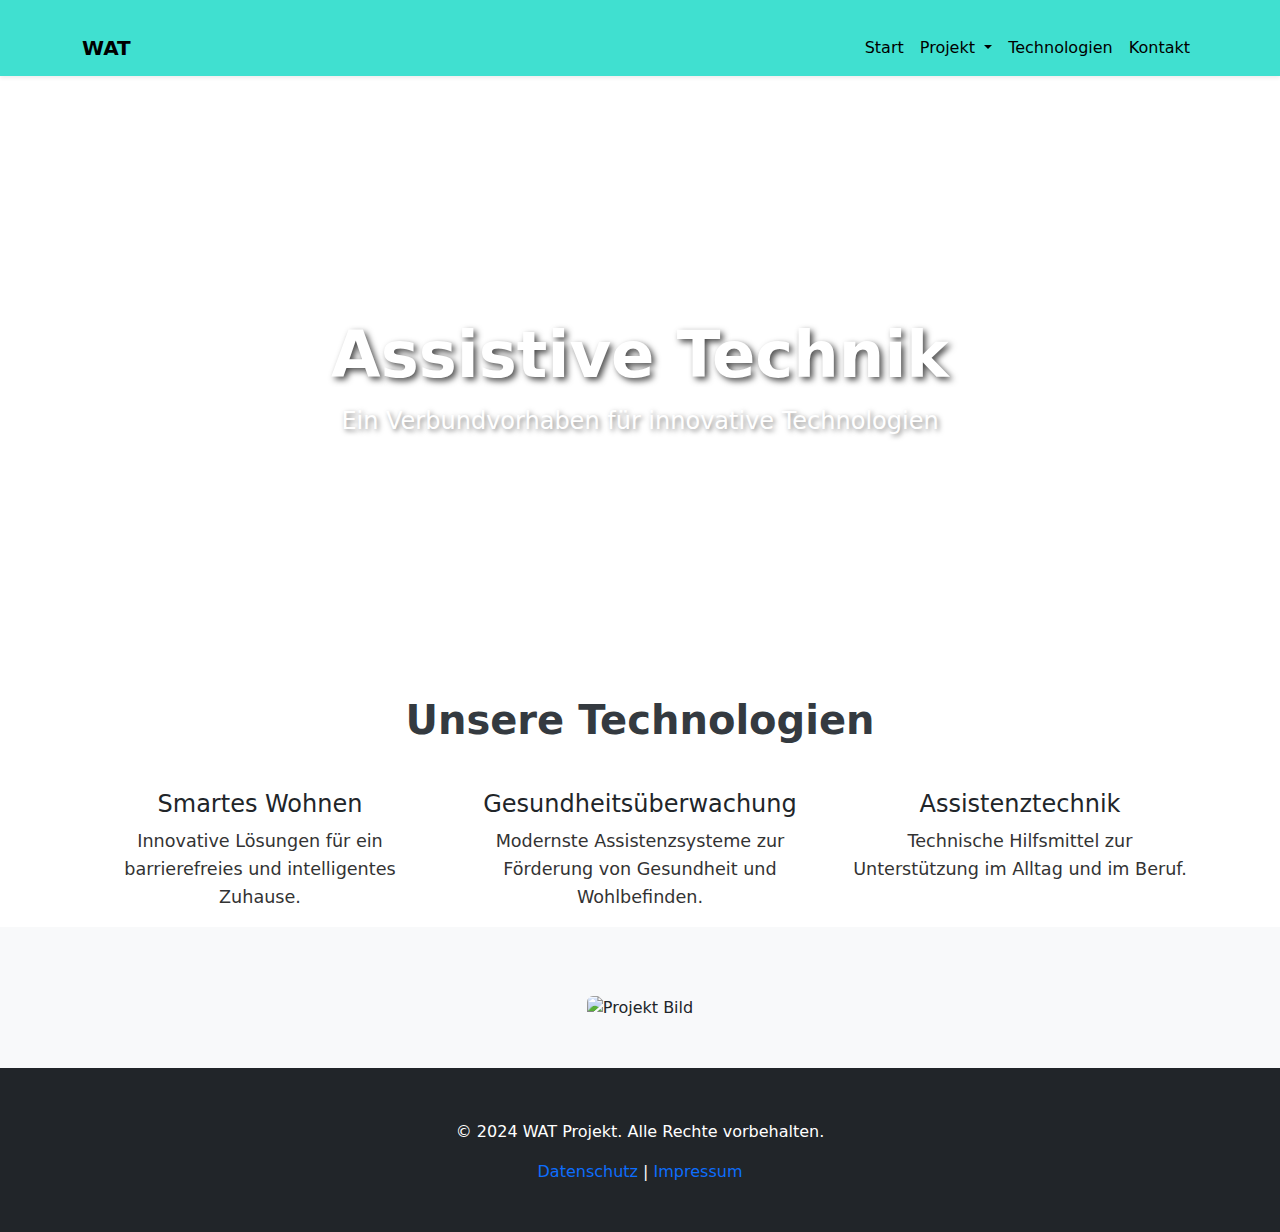
==== index.html @ 2e671677 "Optimierung von dem Ordner" ====
<!DOCTYPE html>
<html lang="de">
<head>
    <meta charset="UTF-8">
    <meta name="viewport" content="width=device-width, initial-scale=1.0">
    <title>VVAT</title>
    <!-- Bootstrap 5 CSS -->
    <link href="https://cdn.jsdelivr.net/npm/bootstrap@5.3.0-alpha1/dist/css/bootstrap.min.css" rel="stylesheet">

    <!-- Bootstrap JS und Popper.js -->
    <script src="https://cdn.jsdelivr.net/npm/@popperjs/core@2.11.6/dist/umd/popper.min.js"></script>
    <script src="https://cdn.jsdelivr.net/npm/bootstrap@5.3.2/dist/js/bootstrap.bundle.min.js"></script>
    <link rel="stylesheet" href="style.css">
    <script src="script.js"></script>
</head>
<body>
    <!-- Navigation -->
    <nav class="navbar navbar-expand-lg navbar-light bg-white shadow-sm">
        <div class="container">
            <a class="navbar-brand fw-bold" href="#">WAT</a>
            <button class="navbar-toggler" type="button" data-bs-toggle="collapse" data-bs-target="#navbarNav" aria-controls="navbarNav" aria-expanded="false" aria-label="Navigation umschalten">
                <span class="navbar-toggler-icon"></span>
            </button>
            <div class="collapse navbar-collapse" id="navbarNav">
                <ul class="navbar-nav ms-auto">
                    <li class="nav-item"><a class="nav-link" href="#" onclick="showSection('start')">Start</a></li>
                    <!-- Dropdown-Menü bei Projekt -->
                    <li class="nav-item dropdown">
                        <a class="nav-link dropdown-toggle" href="#" id="projektDropdown" role="button" data-bs-toggle="dropdown" aria-expanded="false">
                            Projekt
                        </a>
                        <ul class="dropdown-menu" aria-labelledby="projektDropdown">
                            <li><a class="dropdown-item" href="#" onclick="showSection('verbundvorhaben')">Verbundvorhaben</a></li>
                            <li><a class="dropdown-item" href="#" onclick="showSection('lenkungsgruppe')">Lenkungsgruppe</a></li>
                            <li><a class="dropdown-item" href="#" onclick="showSection('projektkoordination')">Projektkoordination</a></li>
                            <li><a class="dropdown-item" href="#" onclick="showSection('projektstandorte')">Projektstandorte</a></li>
                            <li><a class="dropdown-item" href="#" onclick="showSection('wissenschaftliche-begleitung')">Wissenschaftliche Begleitung</a></li>
                        </ul>
                    </li>
                    <li class="nav-item"><a class="nav-link" href="#" onclick="showSection('technologien')">Technologien</a></li>
                    <li class="nav-item"><a class="nav-link" href="#" onclick="showSection('kontakt')">Kontakt</a></li>
                </ul>
            </div>
        </div>
    </nav>

    <!-- Header -->
    <header class="header">
        <div class="container">
            <h1>Assistive Technik</h1>
            <p class="lead">Ein Verbundvorhaben für innovative Technologien</p>
        </div>
    </header>


    <!-- Sections -->
    <section class="section active" id="start">
        <div class="container text-center">
            <h2 class="section-heading">Unsere Technologien</h2>
            <div class="row g-4">
                <div class="col-md-4">
                    <div>
                        <i class="feature-icon bi bi-house"></i>
                        <h4 class="mt-3">Smartes Wohnen</h4>
                        <p>Innovative Lösungen für ein barrierefreies und intelligentes Zuhause.</p>
                    </div>
                </div>
                <div class="col-md-4">
                    <div>
                        <i class="feature-icon bi bi-heart"></i>
                        <h4 class="mt-3">Gesundheitsüberwachung</h4>
                        <p>Modernste Assistenzsysteme zur Förderung von Gesundheit und Wohlbefinden.</p>
                    </div>
                </div>
                <div class="col-md-4">
                    <div>
                        <i class="feature-icon bi bi-tools"></i>
                        <h4 class="mt-3">Assistenztechnik</h4>
                        <p>Technische Hilfsmittel zur Unterstützung im Alltag und im Beruf.</p>
                    </div>
                </div>
            </div>
        </div>
    </section>

    <section id="verbundvorhaben" class="section">
        <h2>Verbundvorhaben</h2>
        <h2>Das sind wir</h2>
            <p>Das Sozialwerk St. Georg e.V. ist eine innovatives und engagiertes Dienstleistungsunternehmen mit Sitz in Gelsenkirchen, das sich seit 1952 für Menschen mit Assistenzbedarf einsetzt. 
                Unser Ziel ist es, durch den Einsatz von assistiven Technologien und maßgeschneiderten Lösungen mehr Selbstbestimmung und Lebensqualität für unsere Klienten zu ermöglichen. 
                Wolfgang Meyer, Vorstand des Sozialnetzwerks, hebt die Bedeutung unseres aktuellen Projekts hervor: "Wir freuen uns sehr über den Start des Verbundvorhabens 'Assistive Technik im Wohnen in der Eingliederungshilfe'. 
                In den letzten Jahren haben wir erfolgreich assistive Technologie in der Pflege und für Menschen mit demenziellen Beeinträchtigungen eingesetzt.
                Jetzt erweitern wir unsere Bemühungen, um gemeinsam mit weiteren Leistungserbringern und Hochschulen diese Technologien in der Eingliederungshilfe weiterzuentwickeln und zu erproben.
                Dies ist ein echtes Leuchtturmprojekt, um die Teilhabenchancen für Menschen mit Assistenzbedarf zu erhöhen und gleichzeitg unsere Arbeitsprozesse zu optimieren."
            </p>
    </section>
    <section id="lenkungsgruppe" class="section">
        <h2>Lenkungsgruppe</h2>
        <p>Details zur Lenkungsgruppe...</p>
    </section>
    <section id="projektkoordination" class="section">
        <h2>Projektkoordination</h2>
        <p>Informationen zur Projektkoordination...</p>
    </section>
    <section id="projektstandorte" class="section">
        <h2>Projektstandorte</h2>
          <h2>Projektstandorte</h2>
          <p>Das Projekt "Assisitve Technik im Wohnen in der Eingliederungshilfe" wird an zehn Standorten in ganz Nordrhein-Westfalen durchgeführt.
            Diese Standorte fungieren als Modellregionen, in denen verschiedene Träger der Eingliederungshilfe eng mit technischen Experten und Forschungseinrichtungen zusammenarbeiten.
            Ziel ist es, maßgeschneiderte Lösungen zu entwicklen und zu erproben, die den individuellen Bedürfnissen unserer Klienten gerecht werden.
            Durch den Austausch zwischen den beteiligten Akteuren und die Wissenschaftliche Begeleitung des Projektes gewinnen wir wertvolle Erkenntnisse, die langfristig in die Praxis der Eingliederungshilfe in ganz NRW einfließen können.
            Gemeinsam gestalten wir eine inklusive Zukunft, in der jeder Mensch die Unterstützung erhält, die er benötigt, um selbstbestimmt leben zu können.
          </p>
          <h2>Standorte</h2>
          <p> Hier kommen jetzt paar Standorte</p>
    </section>
    <section id="wissenschaftliche-begleitung" class="section">
        <h2>Wissenschaftliche Begleitung</h2>
        <p>Informationen zur wissenschaftlichen Begleitung...</p>
    </section>
    <section id="technologien" class="section">
        <h2>Technologien</h2>
          <h1>Assistive Technologien im Bereich Wohnen</h1>
          <p>Assisitve Technologien spielen eine entscheidene Rolle dabei, das Wohnen für Menschen mit unterschiedlichen Bedürfnissen komfortabler und sicherer zu gestalten.
            Hier sind einige innovative Lösungen, die den Alltag erleichtern und die Selbständigkeit fördern: </p>
            <h3>Smart Home Systeme</h3>
            <p>Diese Systeme integrieren verschiedene Technologien, um das Zuhause intelligenter zu machen.
                Sie ermöglichen die Steuerung von Licht, Heizung und anderen Geräten über Sprachbefehle und mobile Apps.
            Dies ist besonders hilfreich für Menschen mit Mobilitätseinschränkungen. </p>
            <h3>KI-gestützte Unterstützung für Pflegekräfte</h3>
            <p>künstliche Intelligenz (KI) - KI-Systeme können den Bedarf an Unterstützung erkennen, indem sie Verhaltensmuster überwachen und Veränderungen identifizieren.
                Dadurch werden Reaktionszeiten verkürzt, da Pflegekräfte sofort informiert werden, wenn Hilfte benötigt wird. Diese Technologie verbessert die Lebensqualität der Betroffenen erheblich.
            </p>
            <h3>intelligente Herdabschaltung</h3>
            <p>In der Küche sorgt eine intelligente Herdabschaltung dafür, dass der Herd automatisch ausgeht, wenn das Haus verlassen wird. Diese Funktion bietet nicht nur Sicherheit, sondern auch Seelenfrieden für Angehörige und Pflegekräfte.</p>
    </section>
    <section id="kontakt" class="section">
        <h2>Kontakt</h2>
           <h2>Wir freuen uns auf ihre Nachricht!</h2>
           <p>Wir setzen uns leidenschaftlich für die Förderung und Integration assistiver Technologien ein. Unser Ziel ist es, Barrieren abzubauen und allen Menschen, unabhängig von ihren Fähigkeiten, den Zugang zu Informationen und Dienstleitungen zu erleichtern.</p>
           <p>Haben sie Fragen zu unseren Produkten oder Dienstleistungen? Möchten Sie mehr über assistive Technologien erfahren oder benötigen Sie Unterstützung bei der Implementierung?
            Wir sind hier, um ihnen zu helfen! So erreichen Sie uns:
           </p> 
           <p>aal@aca.de</p>
           <p>0151 555555</p>
        
           <p>Alternativ können Sie auch unser Kontaktformular nutzen. Füllen sie einfach die folgenden Felder aus, und wir werden uns so schnell wie möglich mit Ihnen in Verbindung setzen:</p>
           <form action="#" method="POST">
            <div class="mb-3">
                <label for="email" class="form-label">E-Mail</label>
                <input type="email" class="form-control" id="email" placeholder="Ihre E-Mail-Adresse">
            </div>
            <div class="mb-3">
                <label for="message" class="form-label">Nachricht</label>
                <textarea class="form-control" id="message" rows="3" placeholder="Ihre Nachricht"></textarea>
            </div>
            <button type="submit" class="btn btn-primary">Absenden</button>
        </form>

    </section>
    

    <!-- Bild-Abschnitt -->
    <section class="py-5 bg-light">
        <div class="container text-center">
            <img src="https://via.placeholder.com/800x400" class="img-fluid rounded" alt="Projekt Bild">
        </div>
    </section>

    <!-- Footer -->
    <footer class="footer text-center">
        <div class="container">
            <p>© 2024 WAT Projekt. Alle Rechte vorbehalten.</p>
            <p><a href="#">Datenschutz</a> | <a href="#">Impressum</a></p>
        </div>
    </footer>

</body>
</html>
---- style.css ----
/* Navbar Hintergrundfarbe auf Türkis setzen */
.navbar {
    background-color: #40E0D0 !important; /* Türkis mit !important für Priorität */
}

/* Textfarbe der Links in der Navbar auf Schwarz setzen */
.navbar .navbar-nav .nav-link {
    color: black; /* Schwarz */
}

.container {
    margin-top: 20px;
}

/* Hover-Effekt: Links werden bei Hover dunkler */
.navbar .navbar-nav .nav-link:hover {
    color: #2C8C8C; /* Dunkler Türkis-Ton beim Hover */
}

/* Navbar Links im Menü (Dropdown) ebenfalls in Schwarz */
.navbar .navbar-nav .nav-item.dropdown .dropdown-menu .dropdown-item {
    color: black; /* Schwarz */
}

/* Hover-Effekt für Dropdown-Elemente */
.navbar .navbar-nav .nav-item.dropdown .dropdown-menu .dropdown-item:hover {
    background-color: #2C8C8C; /* Dunkler Türkis-Ton */
    color: white;
}

/* Standardmäßig alle Sections ausblenden */
.section {
    opacity: 0;
    visibility: hidden;
    position: absolute; /* Positioniert die Sections übereinander */
    top: 0; /* Beginnt am oberen Rand der Seite */
    left: 0; /* Lässt sie am linken Rand der Seite starten */
    width: 100%; /* Damit die Section die volle Breite des Containers hat */
    transition: opacity 0.5s ease-in-out, visibility 0s 0.5s;
    padding: 0; /* Entfernt unnötiges Padding */
    margin: 0; /* Entfernt unnötige Abstände */
}

.section.active {
    opacity: 1;
    visibility: visible;
    position: relative; /* Setzt die aktive Section zurück in den normalen Layoutfluss */
    transition: opacity 0.5s ease-in-out;
}

.section-heading {
    font-size: 2.5rem;
    font-weight: 600;
    margin-bottom: 30px;
    color: #343a40; /* Dunkles Grau für die Überschrift */
}

.section p {
    font-size: 1.1rem;
    line-height: 1.6;
    color: #333; /* Dunkles Grau für Text */
}

.feature-icon {
    font-size: 3rem;
    color: #0d6efd;
}


.header {
    background: url('https://via.placeholder.com/1920x600') no-repeat center center/cover;
    background-size: cover;
    height: 600px;
    display: flex;
    justify-content: center;
    align-items: center;
    text-align: center;
    color: white;
}

.header h1 {
    font-size: 4rem;
    font-weight: bold;
    text-shadow: 3px 3px 6px rgba(0, 0, 0, 0.7); /* Erhöht die Lesbarkeit */
}

.header p {
    font-size: 1.5rem;
    margin-top: 10px;
    font-weight: 400;
    text-shadow: 2px 2px 5px rgba(0, 0, 0, 0.5);
}

.footer {
    background-color: #212529; /* Dunkler Footer */
    color: white;
    padding: 2rem 0;
    text-align: center;
}

.footer a {
    color: #0d6efd;
    text-decoration: none;
}

.footer a:hover {
    text-decoration: underline;
}

.btn-primary {
    background-color: #007bff; /* Helles Blau */
    border-color: #0069d9;
    padding: 10px 20px;
    font-size: 1rem;
    font-weight: 600;
}

.btn-primary:hover {
    background-color: #0069d9;
    border-color: #0056b3;
}

form input, form select, form textarea {
    border-radius: 0.25rem;
    border: 1px solid #ced4da;
    padding: 10px;
    width: 100%;
    font-size: 1rem;
}

form input:focus, form select:focus, form textarea:focus {
    border-color: #007bff;
    box-shadow: 0 0 5px rgba(0, 123, 255, 0.5);
}
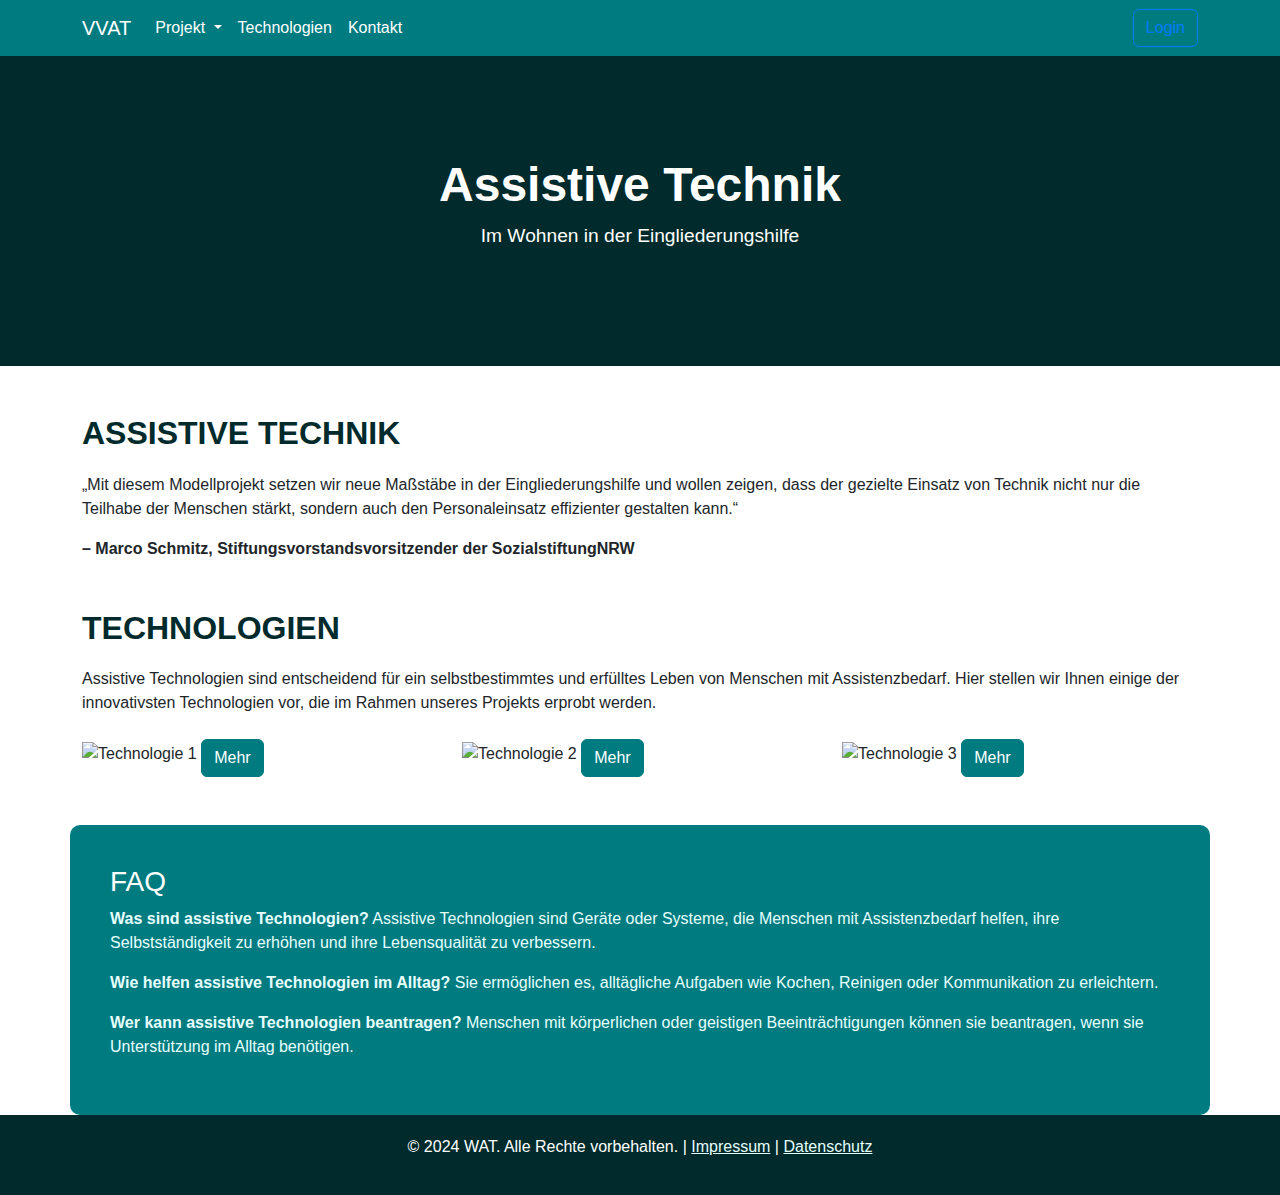
==== commit 4702e357: "Bootstrap hinzugefügt und Navbar überarbeitet" ====
--- a/index.html
+++ b/index.html
@@ -3,177 +3,86 @@
 <head>
     <meta charset="UTF-8">
     <meta name="viewport" content="width=device-width, initial-scale=1.0">
-    <title>VVAT</title>
-    <!-- Bootstrap 5 CSS -->
+    <title>Assistive Technik</title>
     <link href="https://cdn.jsdelivr.net/npm/bootstrap@5.3.0-alpha1/dist/css/bootstrap.min.css" rel="stylesheet">
-
-    <!-- Bootstrap JS und Popper.js -->
-    <script src="https://cdn.jsdelivr.net/npm/@popperjs/core@2.11.6/dist/umd/popper.min.js"></script>
-    <script src="https://cdn.jsdelivr.net/npm/bootstrap@5.3.2/dist/js/bootstrap.bundle.min.js"></script>
     <link rel="stylesheet" href="style.css">
-    <script src="script.js"></script>
 </head>
 <body>
-    <!-- Navigation -->
-    <nav class="navbar navbar-expand-lg navbar-light bg-white shadow-sm">
+    <nav class="navbar navbar-expand-lg navbar-dark">
         <div class="container">
-            <a class="navbar-brand fw-bold" href="#">WAT</a>
-            <button class="navbar-toggler" type="button" data-bs-toggle="collapse" data-bs-target="#navbarNav" aria-controls="navbarNav" aria-expanded="false" aria-label="Navigation umschalten">
+            <a class="navbar-brand" href="#">VVAT</a>
+            <button class="navbar-toggler" type="button" data-bs-toggle="collapse" data-bs-target="#navbarNav" aria-controls="navbarNav" aria-expanded="false" aria-label="Toggle navigation">
                 <span class="navbar-toggler-icon"></span>
             </button>
             <div class="collapse navbar-collapse" id="navbarNav">
-                <ul class="navbar-nav ms-auto">
-                    <li class="nav-item"><a class="nav-link" href="#" onclick="showSection('start')">Start</a></li>
-                    <!-- Dropdown-Menü bei Projekt -->
+                <!-- Links linksbündig -->
+                <ul class="navbar-nav me-auto">
                     <li class="nav-item dropdown">
                         <a class="nav-link dropdown-toggle" href="#" id="projektDropdown" role="button" data-bs-toggle="dropdown" aria-expanded="false">
                             Projekt
                         </a>
                         <ul class="dropdown-menu" aria-labelledby="projektDropdown">
-                            <li><a class="dropdown-item" href="#" onclick="showSection('verbundvorhaben')">Verbundvorhaben</a></li>
-                            <li><a class="dropdown-item" href="#" onclick="showSection('lenkungsgruppe')">Lenkungsgruppe</a></li>
-                            <li><a class="dropdown-item" href="#" onclick="showSection('projektkoordination')">Projektkoordination</a></li>
-                            <li><a class="dropdown-item" href="#" onclick="showSection('projektstandorte')">Projektstandorte</a></li>
-                            <li><a class="dropdown-item" href="#" onclick="showSection('wissenschaftliche-begleitung')">Wissenschaftliche Begleitung</a></li>
+                            <li><a class="dropdown-item" href="#ueberblick">Überblick</a></li>
+                            <li><a class="dropdown-item" href="#details">Details</a></li>
+                            <li><hr class="dropdown-divider"></li>
+                            <li><a class="dropdown-item" href="#kontakt">Kontakt</a></li>
                         </ul>
                     </li>
-                    <li class="nav-item"><a class="nav-link" href="#" onclick="showSection('technologien')">Technologien</a></li>
-                    <li class="nav-item"><a class="nav-link" href="#" onclick="showSection('kontakt')">Kontakt</a></li>
+                    <li class="nav-item">
+                        <a class="nav-link" href="#technologien">Technologien</a>
+                    </li>
+                    <li class="nav-item">
+                        <a class="nav-link" href="#kontakt">Kontakt</a>
+                    </li>
                 </ul>
+                <!-- Login-Button rechts -->
+                <button class="btn btn-outline-primary" type="button">Login</button>
             </div>
         </div>
     </nav>
+    
 
-    <!-- Header -->
     <header class="header">
-        <div class="container">
-            <h1>Assistive Technik</h1>
-            <p class="lead">Ein Verbundvorhaben für innovative Technologien</p>
-        </div>
+        <h1>Assistive Technik</h1>
+        <p>Im Wohnen in der Eingliederungshilfe</p>
     </header>
 
+    <section id="projekt" class="container mt-5">
+        <h2 class="section-heading">Assistive Technik</h2>
+        <p>„Mit diesem Modellprojekt setzen wir neue Maßstäbe in der Eingliederungshilfe und wollen zeigen, dass der gezielte Einsatz von Technik nicht nur die Teilhabe der Menschen stärkt, sondern auch den Personaleinsatz effizienter gestalten kann.“</p>
+        <p><strong>– Marco Schmitz, Stiftungsvorstandsvorsitzender der SozialstiftungNRW</strong></p>
+    </section>
 
-    <!-- Sections -->
-    <section class="section active" id="start">
-        <div class="container text-center">
-            <h2 class="section-heading">Unsere Technologien</h2>
-            <div class="row g-4">
-                <div class="col-md-4">
-                    <div>
-                        <i class="feature-icon bi bi-house"></i>
-                        <h4 class="mt-3">Smartes Wohnen</h4>
-                        <p>Innovative Lösungen für ein barrierefreies und intelligentes Zuhause.</p>
-                    </div>
-                </div>
-                <div class="col-md-4">
-                    <div>
-                        <i class="feature-icon bi bi-heart"></i>
-                        <h4 class="mt-3">Gesundheitsüberwachung</h4>
-                        <p>Modernste Assistenzsysteme zur Förderung von Gesundheit und Wohlbefinden.</p>
-                    </div>
-                </div>
-                <div class="col-md-4">
-                    <div>
-                        <i class="feature-icon bi bi-tools"></i>
-                        <h4 class="mt-3">Assistenztechnik</h4>
-                        <p>Technische Hilfsmittel zur Unterstützung im Alltag und im Beruf.</p>
-                    </div>
-                </div>
+    <section id="technologien" class="container mt-5">
+        <h2 class="section-heading">Technologien</h2>
+        <p>Assistive Technologien sind entscheidend für ein selbstbestimmtes und erfülltes Leben von Menschen mit Assistenzbedarf. Hier stellen wir Ihnen einige der innovativsten Technologien vor, die im Rahmen unseres Projekts erprobt werden.</p>
+        <div class="row">
+            <div class="col-md-4">
+                <img src="https://via.placeholder.com/300" class="img-fluid" alt="Technologie 1">
+                <button class="btn btn-primary mt-2">Mehr</button>
+            </div>
+            <div class="col-md-4">
+                <img src="https://via.placeholder.com/300" class="img-fluid" alt="Technologie 2">
+                <button class="btn btn-primary mt-2">Mehr</button>
+            </div>
+            <div class="col-md-4">
+                <img src="https://via.placeholder.com/300" class="img-fluid" alt="Technologie 3">
+                <button class="btn btn-primary mt-2">Mehr</button>
             </div>
         </div>
     </section>
 
-    <section id="verbundvorhaben" class="section">
-        <h2>Verbundvorhaben</h2>
-        <h2>Das sind wir</h2>
-            <p>Das Sozialwerk St. Georg e.V. ist eine innovatives und engagiertes Dienstleistungsunternehmen mit Sitz in Gelsenkirchen, das sich seit 1952 für Menschen mit Assistenzbedarf einsetzt. 
-                Unser Ziel ist es, durch den Einsatz von assistiven Technologien und maßgeschneiderten Lösungen mehr Selbstbestimmung und Lebensqualität für unsere Klienten zu ermöglichen. 
-                Wolfgang Meyer, Vorstand des Sozialnetzwerks, hebt die Bedeutung unseres aktuellen Projekts hervor: "Wir freuen uns sehr über den Start des Verbundvorhabens 'Assistive Technik im Wohnen in der Eingliederungshilfe'. 
-                In den letzten Jahren haben wir erfolgreich assistive Technologie in der Pflege und für Menschen mit demenziellen Beeinträchtigungen eingesetzt.
-                Jetzt erweitern wir unsere Bemühungen, um gemeinsam mit weiteren Leistungserbringern und Hochschulen diese Technologien in der Eingliederungshilfe weiterzuentwickeln und zu erproben.
-                Dies ist ein echtes Leuchtturmprojekt, um die Teilhabenchancen für Menschen mit Assistenzbedarf zu erhöhen und gleichzeitg unsere Arbeitsprozesse zu optimieren."
-            </p>
-    </section>
-    <section id="lenkungsgruppe" class="section">
-        <h2>Lenkungsgruppe</h2>
-        <p>Details zur Lenkungsgruppe...</p>
-    </section>
-    <section id="projektkoordination" class="section">
-        <h2>Projektkoordination</h2>
-        <p>Informationen zur Projektkoordination...</p>
-    </section>
-    <section id="projektstandorte" class="section">
-        <h2>Projektstandorte</h2>
-          <h2>Projektstandorte</h2>
-          <p>Das Projekt "Assisitve Technik im Wohnen in der Eingliederungshilfe" wird an zehn Standorten in ganz Nordrhein-Westfalen durchgeführt.
-            Diese Standorte fungieren als Modellregionen, in denen verschiedene Träger der Eingliederungshilfe eng mit technischen Experten und Forschungseinrichtungen zusammenarbeiten.
-            Ziel ist es, maßgeschneiderte Lösungen zu entwicklen und zu erproben, die den individuellen Bedürfnissen unserer Klienten gerecht werden.
-            Durch den Austausch zwischen den beteiligten Akteuren und die Wissenschaftliche Begeleitung des Projektes gewinnen wir wertvolle Erkenntnisse, die langfristig in die Praxis der Eingliederungshilfe in ganz NRW einfließen können.
-            Gemeinsam gestalten wir eine inklusive Zukunft, in der jeder Mensch die Unterstützung erhält, die er benötigt, um selbstbestimmt leben zu können.
-          </p>
-          <h2>Standorte</h2>
-          <p> Hier kommen jetzt paar Standorte</p>
-    </section>
-    <section id="wissenschaftliche-begleitung" class="section">
-        <h2>Wissenschaftliche Begleitung</h2>
-        <p>Informationen zur wissenschaftlichen Begleitung...</p>
-    </section>
-    <section id="technologien" class="section">
-        <h2>Technologien</h2>
-          <h1>Assistive Technologien im Bereich Wohnen</h1>
-          <p>Assisitve Technologien spielen eine entscheidene Rolle dabei, das Wohnen für Menschen mit unterschiedlichen Bedürfnissen komfortabler und sicherer zu gestalten.
-            Hier sind einige innovative Lösungen, die den Alltag erleichtern und die Selbständigkeit fördern: </p>
-            <h3>Smart Home Systeme</h3>
-            <p>Diese Systeme integrieren verschiedene Technologien, um das Zuhause intelligenter zu machen.
-                Sie ermöglichen die Steuerung von Licht, Heizung und anderen Geräten über Sprachbefehle und mobile Apps.
-            Dies ist besonders hilfreich für Menschen mit Mobilitätseinschränkungen. </p>
-            <h3>KI-gestützte Unterstützung für Pflegekräfte</h3>
-            <p>künstliche Intelligenz (KI) - KI-Systeme können den Bedarf an Unterstützung erkennen, indem sie Verhaltensmuster überwachen und Veränderungen identifizieren.
-                Dadurch werden Reaktionszeiten verkürzt, da Pflegekräfte sofort informiert werden, wenn Hilfte benötigt wird. Diese Technologie verbessert die Lebensqualität der Betroffenen erheblich.
-            </p>
-            <h3>intelligente Herdabschaltung</h3>
-            <p>In der Küche sorgt eine intelligente Herdabschaltung dafür, dass der Herd automatisch ausgeht, wenn das Haus verlassen wird. Diese Funktion bietet nicht nur Sicherheit, sondern auch Seelenfrieden für Angehörige und Pflegekräfte.</p>
-    </section>
-    <section id="kontakt" class="section">
-        <h2>Kontakt</h2>
-           <h2>Wir freuen uns auf ihre Nachricht!</h2>
-           <p>Wir setzen uns leidenschaftlich für die Förderung und Integration assistiver Technologien ein. Unser Ziel ist es, Barrieren abzubauen und allen Menschen, unabhängig von ihren Fähigkeiten, den Zugang zu Informationen und Dienstleitungen zu erleichtern.</p>
-           <p>Haben sie Fragen zu unseren Produkten oder Dienstleistungen? Möchten Sie mehr über assistive Technologien erfahren oder benötigen Sie Unterstützung bei der Implementierung?
-            Wir sind hier, um ihnen zu helfen! So erreichen Sie uns:
-           </p> 
-           <p>aal@aca.de</p>
-           <p>0151 555555</p>
-        
-           <p>Alternativ können Sie auch unser Kontaktformular nutzen. Füllen sie einfach die folgenden Felder aus, und wir werden uns so schnell wie möglich mit Ihnen in Verbindung setzen:</p>
-           <form action="#" method="POST">
-            <div class="mb-3">
-                <label for="email" class="form-label">E-Mail</label>
-                <input type="email" class="form-control" id="email" placeholder="Ihre E-Mail-Adresse">
-            </div>
-            <div class="mb-3">
-                <label for="message" class="form-label">Nachricht</label>
-                <textarea class="form-control" id="message" rows="3" placeholder="Ihre Nachricht"></textarea>
-            </div>
-            <button type="submit" class="btn btn-primary">Absenden</button>
-        </form>
-
-    </section>
-    
-
-    <!-- Bild-Abschnitt -->
-    <section class="py-5 bg-light">
-        <div class="container text-center">
-            <img src="https://via.placeholder.com/800x400" class="img-fluid rounded" alt="Projekt Bild">
-        </div>
+    <section id="faq" class="faq container mt-5">
+        <h3>FAQ</h3>
+        <p><strong>Was sind assistive Technologien?</strong> Assistive Technologien sind Geräte oder Systeme, die Menschen mit Assistenzbedarf helfen, ihre Selbstständigkeit zu erhöhen und ihre Lebensqualität zu verbessern.</p>
+        <p><strong>Wie helfen assistive Technologien im Alltag?</strong> Sie ermöglichen es, alltägliche Aufgaben wie Kochen, Reinigen oder Kommunikation zu erleichtern.</p>
+        <p><strong>Wer kann assistive Technologien beantragen?</strong> Menschen mit körperlichen oder geistigen Beeinträchtigungen können sie beantragen, wenn sie Unterstützung im Alltag benötigen.</p>
     </section>
 
-    <!-- Footer -->
-    <footer class="footer text-center">
-        <div class="container">
-            <p>© 2024 WAT Projekt. Alle Rechte vorbehalten.</p>
-            <p><a href="#">Datenschutz</a> | <a href="#">Impressum</a></p>
-        </div>
+    <footer class="footer">
+        <p>&copy; 2024 WAT. Alle Rechte vorbehalten. | <a href="#impressum">Impressum</a> | <a href="#datenschutz">Datenschutz</a></p>
     </footer>
 
+    <script src="https://cdn.jsdelivr.net/npm/bootstrap@5.3.0-alpha1/dist/js/bootstrap.bundle.min.js"></script>
 </body>
-</html>+</html>
--- a/style.css
+++ b/style.css
@@ -1,134 +1,98 @@
-/* Navbar Hintergrundfarbe auf Türkis setzen */
-.navbar {
-    background-color: #40E0D0 !important; /* Türkis mit !important für Priorität */
+ /* Farbgebung aus den Screenshots */
+      :root {
+            --primary-color: #007B7F; /* Hauptfarbe Türkis */
+            --secondary-color: #002A2B; /* Dunkles Blau */
+            --light-color: #E6FFFF; /* Helles Türkis */
+            --white: #FFFFFF;
+        }
+
+        body {
+            font-family: Arial, sans-serif;
+        }
+
+        .navbar {
+            background-color: var(--primary-color);
+        }
+
+        .navbar .nav-link {
+            color: var(--white) !important;
+        }
+
+        .navbar .nav-link:hover {
+            color: var(--light-color) !important;
+        }
+        /* Navbar-Button für Login */
+.navbar .btn-outline-primary {
+    margin-left: auto;
+    border-color: #007bff;
+    color: #007bff;
 }
 
-/* Textfarbe der Links in der Navbar auf Schwarz setzen */
-.navbar .navbar-nav .nav-link {
-    color: black; /* Schwarz */
-}
-
-.container {
-    margin-top: 20px;
-}
-
-/* Hover-Effekt: Links werden bei Hover dunkler */
-.navbar .navbar-nav .nav-link:hover {
-    color: #2C8C8C; /* Dunkler Türkis-Ton beim Hover */
-}
-
-/* Navbar Links im Menü (Dropdown) ebenfalls in Schwarz */
-.navbar .navbar-nav .nav-item.dropdown .dropdown-menu .dropdown-item {
-    color: black; /* Schwarz */
-}
-
-/* Hover-Effekt für Dropdown-Elemente */
-.navbar .navbar-nav .nav-item.dropdown .dropdown-menu .dropdown-item:hover {
-    background-color: #2C8C8C; /* Dunkler Türkis-Ton */
+.navbar .btn-outline-primary:hover {
+    background-color: #007bff;
     color: white;
 }
 
-/* Standardmäßig alle Sections ausblenden */
-.section {
-    opacity: 0;
-    visibility: hidden;
-    position: absolute; /* Positioniert die Sections übereinander */
-    top: 0; /* Beginnt am oberen Rand der Seite */
-    left: 0; /* Lässt sie am linken Rand der Seite starten */
-    width: 100%; /* Damit die Section die volle Breite des Containers hat */
-    transition: opacity 0.5s ease-in-out, visibility 0s 0.5s;
-    padding: 0; /* Entfernt unnötiges Padding */
-    margin: 0; /* Entfernt unnötige Abstände */
-}
+        .header {
+            background-color: var(--secondary-color);
+            color: var(--white);
+            text-align: center;
+            padding: 100px 20px;
+        }
 
-.section.active {
-    opacity: 1;
-    visibility: visible;
-    position: relative; /* Setzt die aktive Section zurück in den normalen Layoutfluss */
-    transition: opacity 0.5s ease-in-out;
-}
+        .header h1 {
+            font-size: 3rem;
+            font-weight: bold;
+        }
 
-.section-heading {
-    font-size: 2.5rem;
-    font-weight: 600;
-    margin-bottom: 30px;
-    color: #343a40; /* Dunkles Grau für die Überschrift */
-}
+        .header p {
+            font-size: 1.2rem;
+        }
 
-.section p {
-    font-size: 1.1rem;
-    line-height: 1.6;
-    color: #333; /* Dunkles Grau für Text */
-}
+        .section-heading {
+            font-size: 2rem;
+            color: var(--secondary-color);
+            margin-bottom: 20px;
+            text-transform: uppercase;
+            font-weight: bold;
+        }
 
-.feature-icon {
-    font-size: 3rem;
-    color: #0d6efd;
-}
+        .btn-primary {
+            background-color: var(--primary-color);
+            border-color: var(--primary-color);
+        }
 
+        .btn-primary:hover {
+            background-color: var(--secondary-color);
+            border-color: var(--secondary-color);
+        }
 
-.header {
-    background: url('https://via.placeholder.com/1920x600') no-repeat center center/cover;
-    background-size: cover;
-    height: 600px;
-    display: flex;
-    justify-content: center;
-    align-items: center;
-    text-align: center;
-    color: white;
-}
+        .footer {
+            background-color: var(--secondary-color);
+            color: var(--white);
+            text-align: center;
+            padding: 20px 0;
+        }
 
-.header h1 {
-    font-size: 4rem;
-    font-weight: bold;
-    text-shadow: 3px 3px 6px rgba(0, 0, 0, 0.7); /* Erhöht die Lesbarkeit */
-}
+        .footer a {
+            color: var(--light-color);
+        }
 
-.header p {
-    font-size: 1.5rem;
-    margin-top: 10px;
-    font-weight: 400;
-    text-shadow: 2px 2px 5px rgba(0, 0, 0, 0.5);
-}
+        .footer a:hover {
+            color: var(--primary-color);
+        }
 
-.footer {
-    background-color: #212529; /* Dunkler Footer */
-    color: white;
-    padding: 2rem 0;
-    text-align: center;
-}
+        .faq {
+            background-color: var(--primary-color);
+            color: var(--white);
+            padding: 40px;
+            border-radius: 10px;
+        }
 
-.footer a {
-    color: #0d6efd;
-    text-decoration: none;
-}
+        .faq h3 {
+            color: var(--white);
+        }
 
-.footer a:hover {
-    text-decoration: underline;
-}
-
-.btn-primary {
-    background-color: #007bff; /* Helles Blau */
-    border-color: #0069d9;
-    padding: 10px 20px;
-    font-size: 1rem;
-    font-weight: 600;
-}
-
-.btn-primary:hover {
-    background-color: #0069d9;
-    border-color: #0056b3;
-}
-
-form input, form select, form textarea {
-    border-radius: 0.25rem;
-    border: 1px solid #ced4da;
-    padding: 10px;
-    width: 100%;
-    font-size: 1rem;
-}
-
-form input:focus, form select:focus, form textarea:focus {
-    border-color: #007bff;
-    box-shadow: 0 0 5px rgba(0, 123, 255, 0.5);
-}+        .faq p {
+            color: var(--light-color);
+        }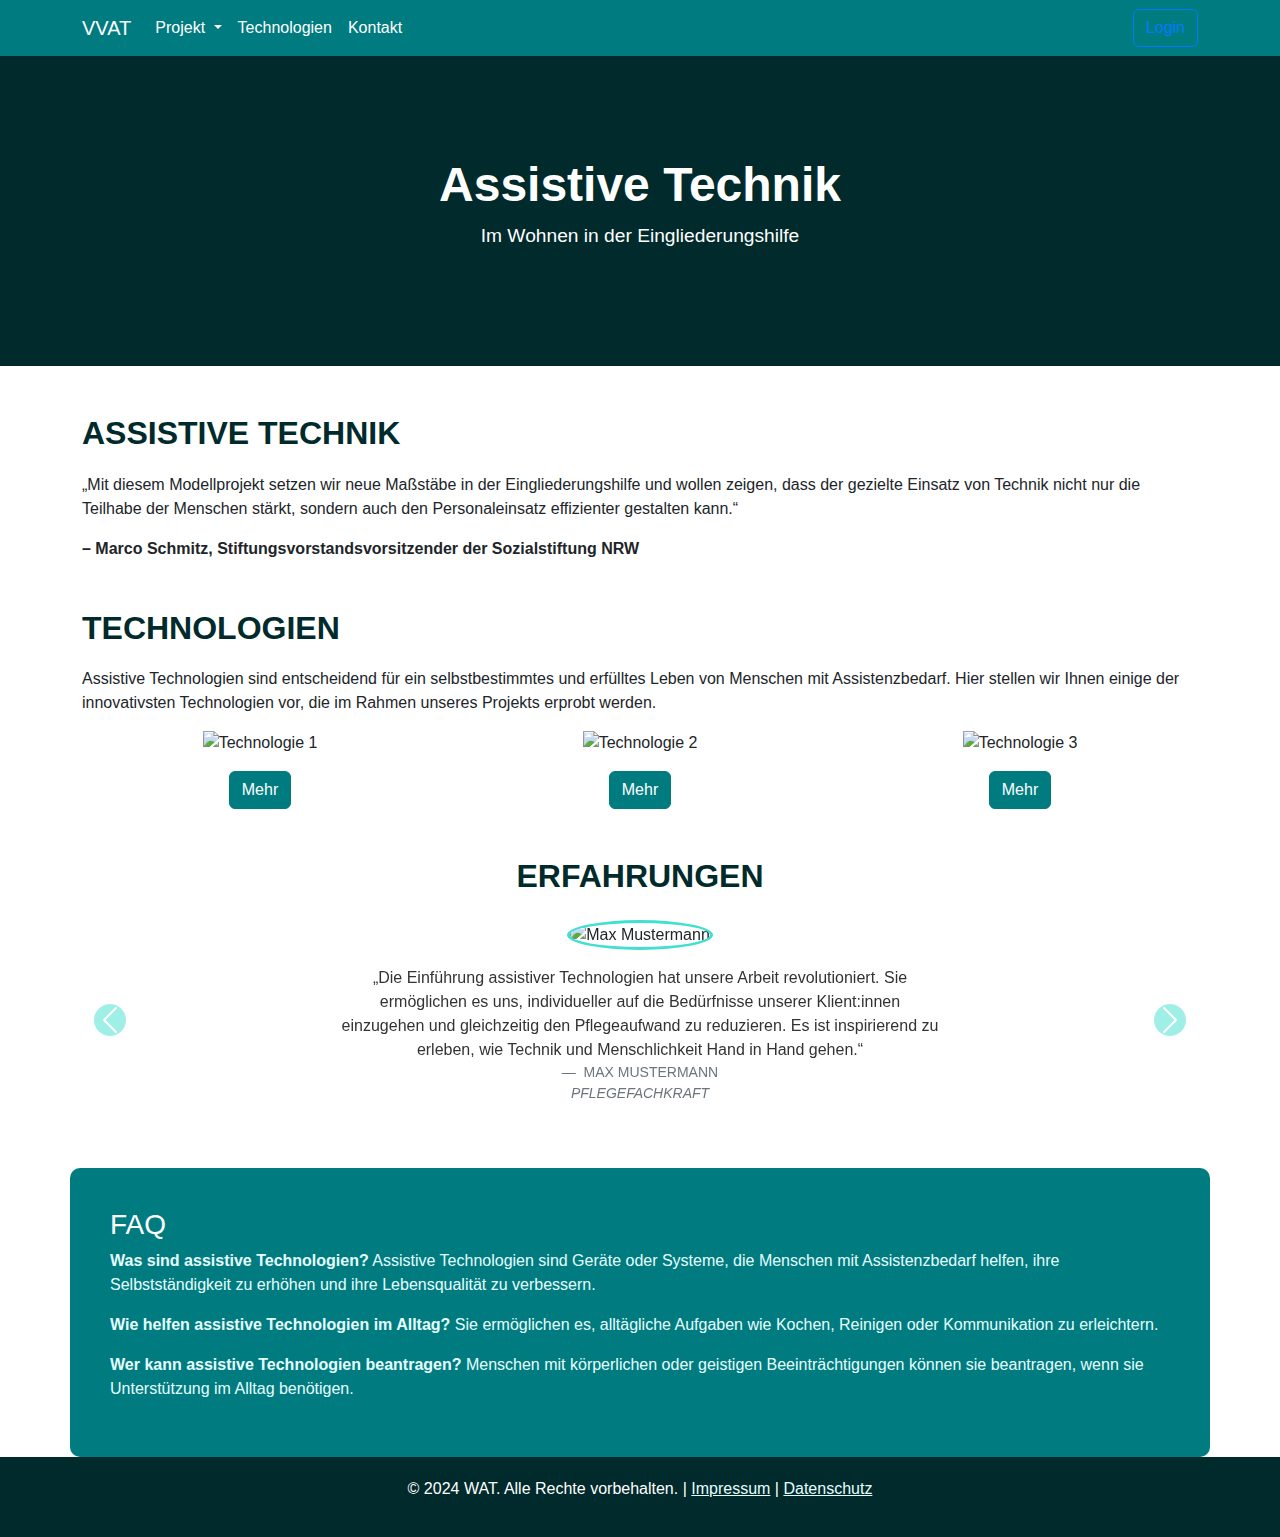
==== commit f4aed6a0: "Carousel hinzugefügt" ====
--- a/index.html
+++ b/index.html
@@ -6,6 +6,7 @@
     <title>Assistive Technik</title>
     <link href="https://cdn.jsdelivr.net/npm/bootstrap@5.3.0-alpha1/dist/css/bootstrap.min.css" rel="stylesheet">
     <link rel="stylesheet" href="style.css">
+    <script src="script.js"></script>
 </head>
 <body>
     <nav class="navbar navbar-expand-lg navbar-dark">
@@ -22,8 +23,11 @@
                             Projekt
                         </a>
                         <ul class="dropdown-menu" aria-labelledby="projektDropdown">
-                            <li><a class="dropdown-item" href="#ueberblick">Überblick</a></li>
-                            <li><a class="dropdown-item" href="#details">Details</a></li>
+                            <li><a class="dropdown-item" href="#verbundvorhaben">Verbundvorhaben</a></li>
+                            <li><a class="dropdown-item" href="#lenkungsgruppe">Lenkungsgruppe</a></li>
+                            <li><a class="dropdown-item" href="#projektkoordination">Projektkoordination</a></li>
+                            <li><a class="dropdown-item" href="#projektstandorte">Projektstandorte</a></li>
+                            <li><a class="dropdown-item" href="#wissenschaftliche Begleitung">Wissenschaftliche Begleitung</a></li>
                             <li><hr class="dropdown-divider"></li>
                             <li><a class="dropdown-item" href="#kontakt">Kontakt</a></li>
                         </ul>
@@ -50,27 +54,72 @@
     <section id="projekt" class="container mt-5">
         <h2 class="section-heading">Assistive Technik</h2>
         <p>„Mit diesem Modellprojekt setzen wir neue Maßstäbe in der Eingliederungshilfe und wollen zeigen, dass der gezielte Einsatz von Technik nicht nur die Teilhabe der Menschen stärkt, sondern auch den Personaleinsatz effizienter gestalten kann.“</p>
-        <p><strong>– Marco Schmitz, Stiftungsvorstandsvorsitzender der SozialstiftungNRW</strong></p>
+        <p><strong>– Marco Schmitz, Stiftungsvorstandsvorsitzender der Sozialstiftung NRW</strong></p>
     </section>
 
     <section id="technologien" class="container mt-5">
         <h2 class="section-heading">Technologien</h2>
         <p>Assistive Technologien sind entscheidend für ein selbstbestimmtes und erfülltes Leben von Menschen mit Assistenzbedarf. Hier stellen wir Ihnen einige der innovativsten Technologien vor, die im Rahmen unseres Projekts erprobt werden.</p>
         <div class="row">
-            <div class="col-md-4">
-                <img src="https://via.placeholder.com/300" class="img-fluid" alt="Technologie 1">
-                <button class="btn btn-primary mt-2">Mehr</button>
+            <div class="col-md-4 d-flex flex-column align-items-center">
+                <img src="https://via.placeholder.com/300" class="img-fluid mb-3" alt="Technologie 1">
+                <button class="btn btn-primary">Mehr</button>
             </div>
-            <div class="col-md-4">
-                <img src="https://via.placeholder.com/300" class="img-fluid" alt="Technologie 2">
-                <button class="btn btn-primary mt-2">Mehr</button>
+            <div class="col-md-4 d-flex flex-column align-items-center">
+                <img src="https://via.placeholder.com/300" class="img-fluid mb-3" alt="Technologie 2">
+                <button class="btn btn-primary">Mehr</button>
             </div>
-            <div class="col-md-4">
-                <img src="https://via.placeholder.com/300" class="img-fluid" alt="Technologie 3">
-                <button class="btn btn-primary mt-2">Mehr</button>
+            <div class="col-md-4 d-flex flex-column align-items-center">
+                <img src="https://via.placeholder.com/300" class="img-fluid mb-3" alt="Technologie 3">
+                <button class="btn btn-primary">Mehr</button>
             </div>
         </div>
     </section>
+
+    <section id="erfahrungen" class="container text-center my-5">
+        <h2 class="section-heading">ERFAHRUNGEN</h2>
+        <div id="erfahrungenCarousel" class="carousel slide mt-4" data-bs-ride="carousel">
+            <div class="carousel-inner">
+                <!-- Erfahrungsbericht 1 -->
+                <div class="carousel-item active">
+                    <div class="testimonial">
+                        <img src="https://via.placeholder.com/100" class="rounded-circle mb-3" alt="Max Mustermann">
+                        <blockquote class="blockquote">
+                            <p class="mb-3">„Die Einführung assistiver Technologien hat unsere Arbeit revolutioniert. Sie ermöglichen es uns, individueller auf die Bedürfnisse unserer Klient:innen einzugehen und gleichzeitig den Pflegeaufwand zu reduzieren. Es ist inspirierend zu erleben, wie Technik und Menschlichkeit Hand in Hand gehen.“</p>
+                        </blockquote>
+                        <footer class="blockquote-footer">
+                            MAX MUSTERMANN <br>
+                            <cite title="Pflegefachkraft">PFLEGEFACHKRAFT</cite>
+                        </footer>
+                    </div>
+                </div>
+                <!-- Erfahrungsbericht 2 -->
+                <div class="carousel-item">
+                    <div class="testimonial">
+                        <img src="https://via.placeholder.com/100" class="rounded-circle mb-3" alt="Anna Beispiel">
+                        <blockquote class="blockquote">
+                            <p class="mb-3">„Dank assistiver Technologien können wir unseren Alltag effizienter gestalten und unseren Klienten gleichzeitig mehr Selbstständigkeit ermöglichen. Eine beeindruckende Entwicklung!“</p>
+                        </blockquote>
+                        <footer class="blockquote-footer">
+                            ANNA BEISPIEL <br>
+                            <cite title="Ergotherapeutin">ERGOTHERAPEUTIN</cite>
+                        </footer>
+                    </div>
+                </div>
+            </div>
+            <!-- Steuerung für das Karussell -->
+            <button class="carousel-control-prev" type="button" data-bs-target="#erfahrungenCarousel" data-bs-slide="prev">
+                <span class="carousel-control-prev-icon" aria-hidden="true"></span>
+                <span class="visually-hidden">Vorherige</span>
+            </button>
+            <button class="carousel-control-next" type="button" data-bs-target="#erfahrungenCarousel" data-bs-slide="next">
+                <span class="carousel-control-next-icon" aria-hidden="true"></span>
+                <span class="visually-hidden">Nächste</span>
+            </button>
+        </div>
+    </section>
+    
+    
 
     <section id="faq" class="faq container mt-5">
         <h3>FAQ</h3>
--- a/style.css
+++ b/style.css
@@ -26,6 +26,11 @@
     margin-left: auto;
     border-color: #007bff;
     color: #007bff;
+}
+
+/* Für sanfte Übergänge beim Wechseln der Sections */
+.content-section {
+    transition: opacity 0.3s ease, visibility 0.3s ease;
 }
 
 .navbar .btn-outline-primary:hover {
@@ -66,6 +71,38 @@
             background-color: var(--secondary-color);
             border-color: var(--secondary-color);
         }
+        #erfahrungen .testimonial img {
+            width: 100px;
+            height: 100px;
+            object-fit: cover;
+            border: 3px solid #40E0D0; /* Türkisfarbener Rand */
+        }
+        
+        #erfahrungen .testimonial blockquote {
+            font-size: 1rem; /* Kleinere Schriftgröße */
+            line-height: 1.5; /* Angemessener Zeilenabstand */
+            max-width: 600px; /* Maximale Breite des Textblocks */
+            margin: 0 auto; /* Zentrierung des Texts */
+            color: #333; /* Lesbare Textfarbe */
+        }
+        
+        #erfahrungen .carousel-inner {
+            padding: 0 40px; /* Abstand zum Rand des Karussells */
+        }
+        
+        #erfahrungen .carousel-control-prev,
+        #erfahrungen .carousel-control-next {
+            width: 5%; /* Weniger Platz für die Pfeile */
+        }
+        
+        #erfahrungen .carousel-control-prev-icon,
+        #erfahrungen .carousel-control-next-icon {
+            background-color: #40E0D0; /* Türkisfarbene Pfeile */
+            border-radius: 50%;
+            padding: 10px; /* Größe der Pfeile */
+        }
+        
+        
 
         .footer {
             background-color: var(--secondary-color);
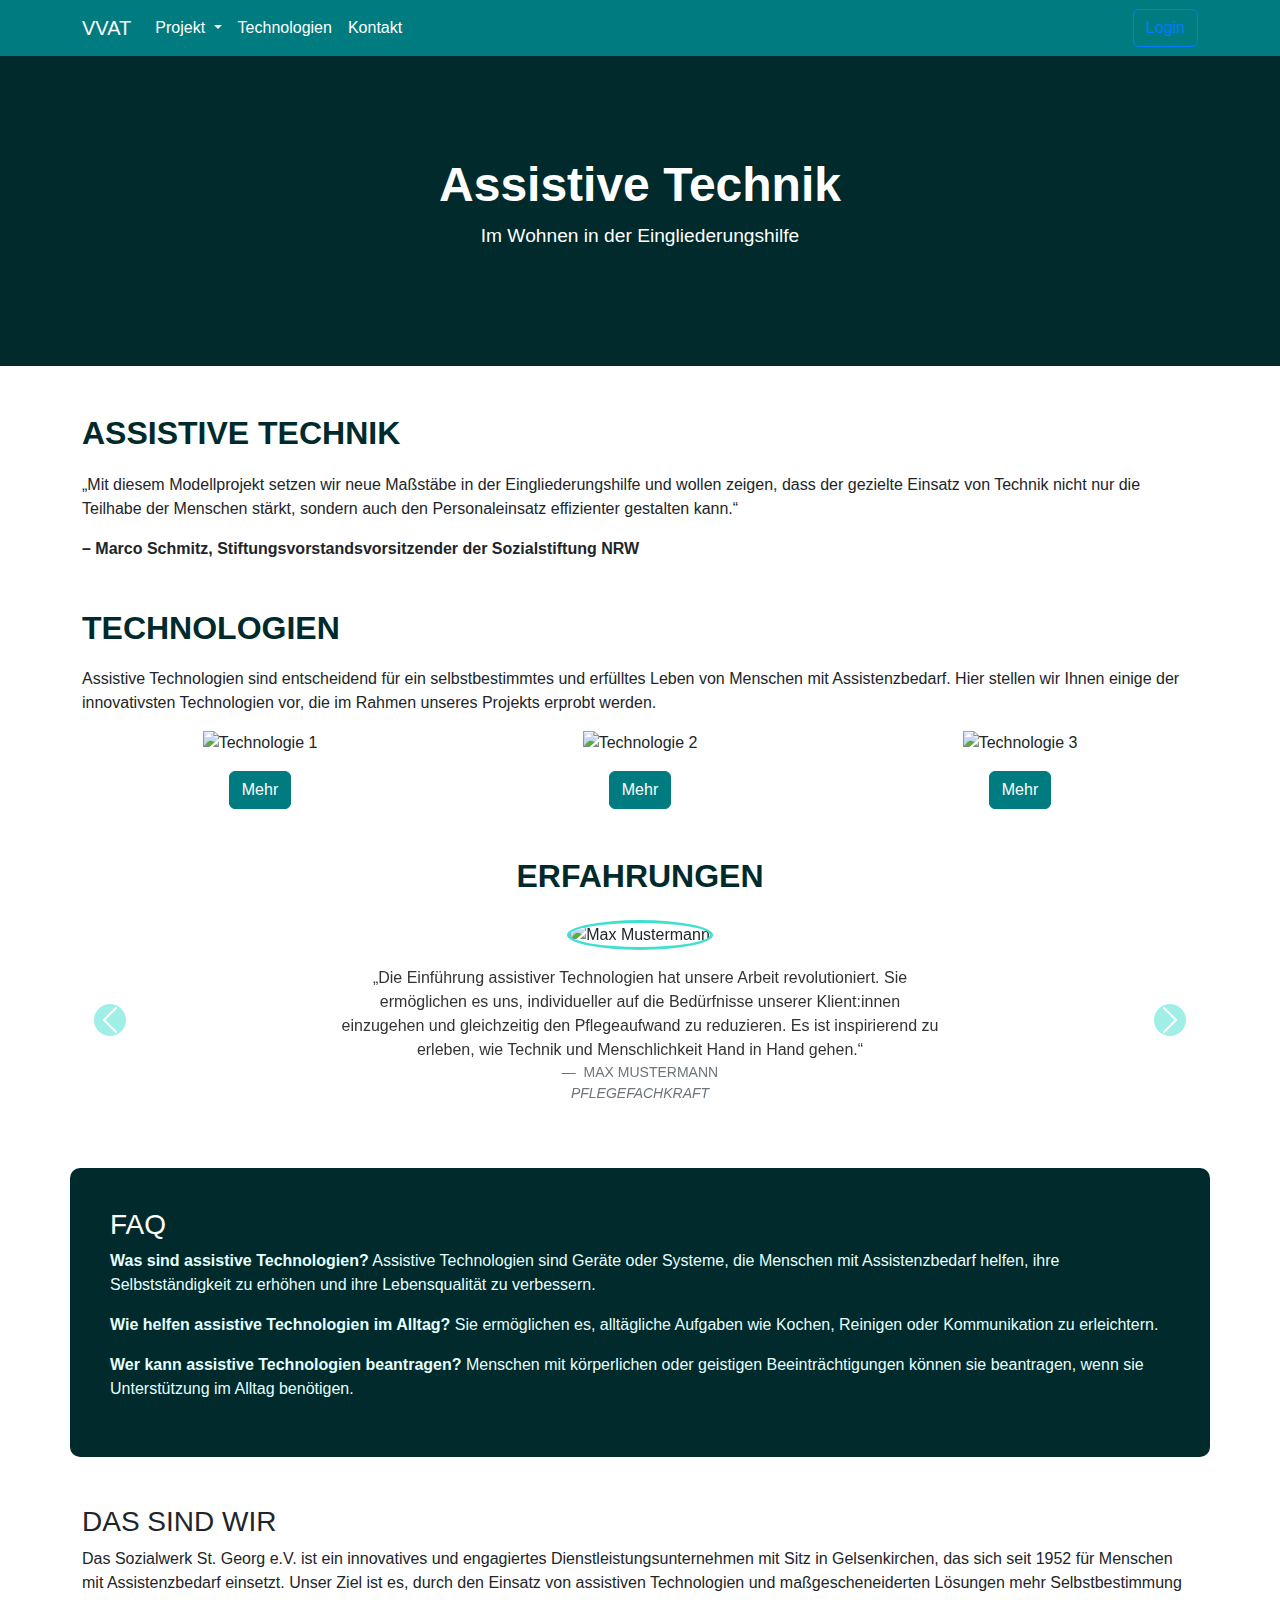
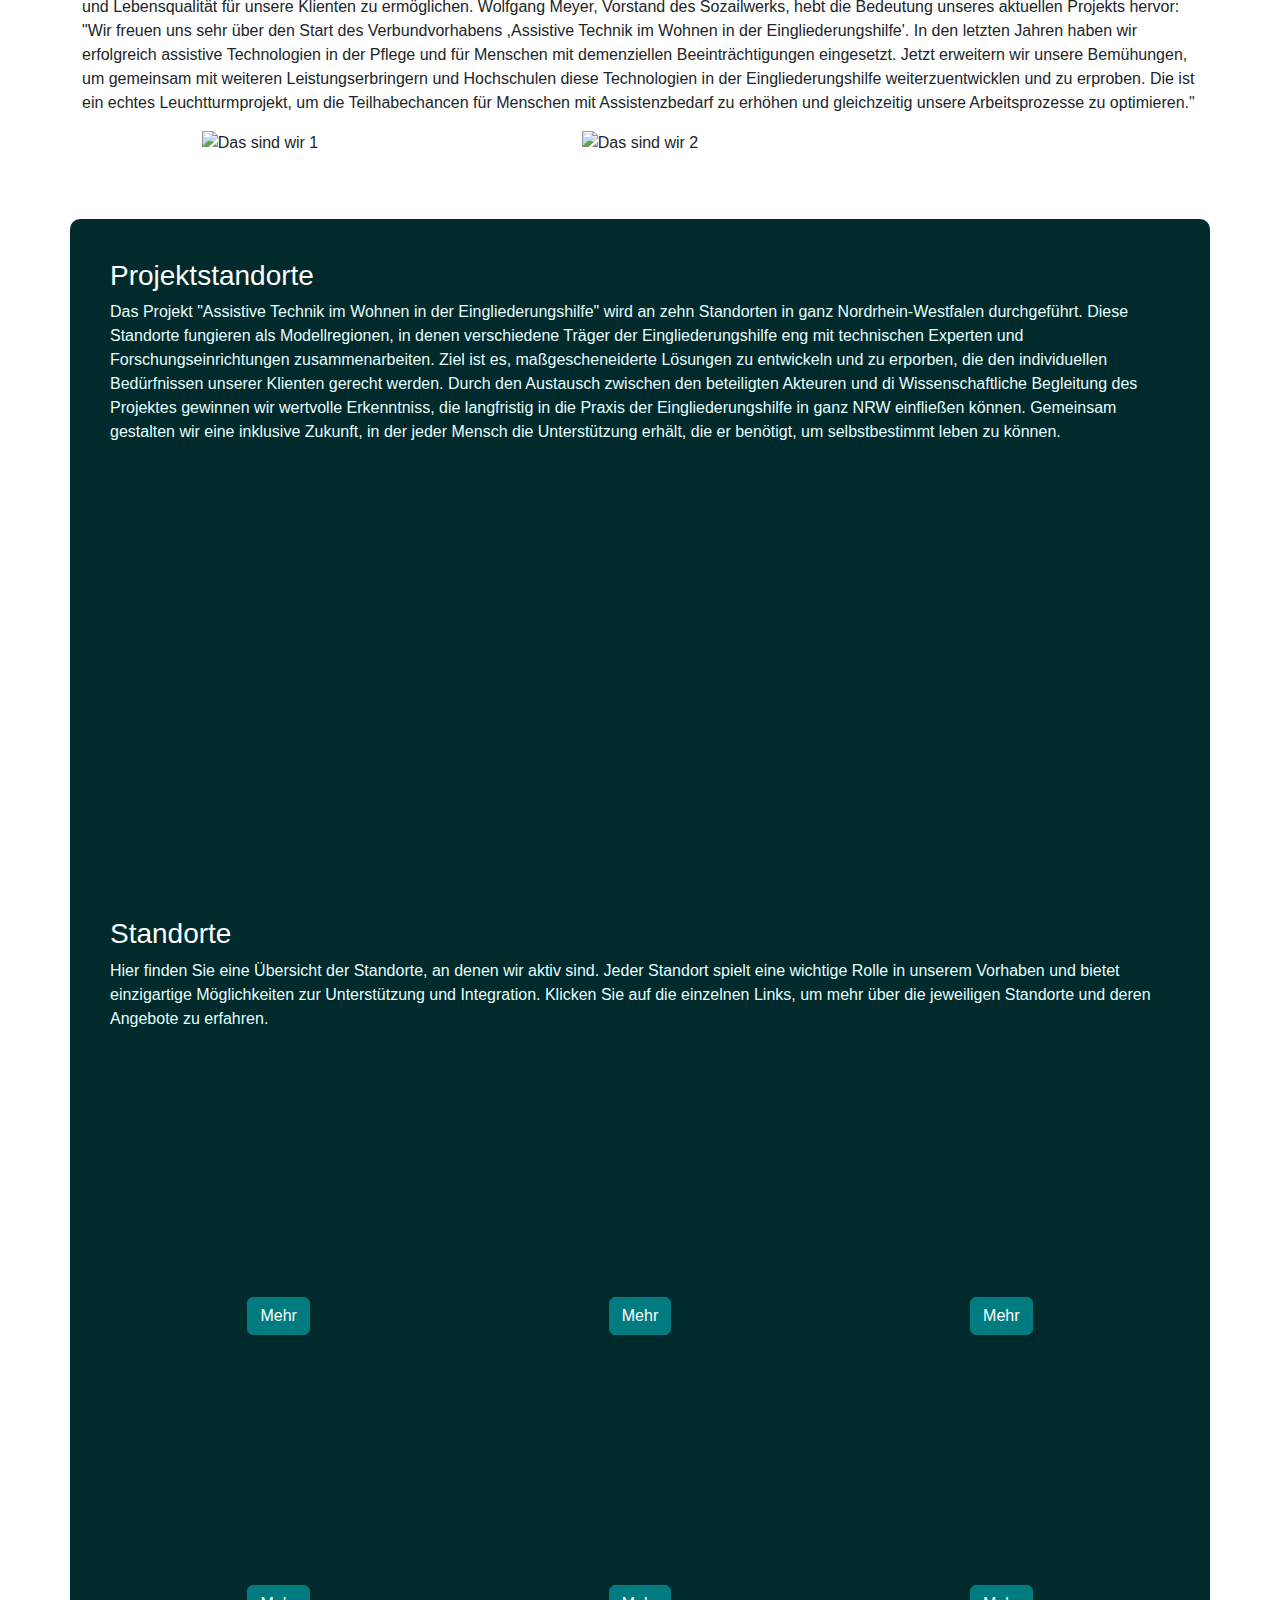
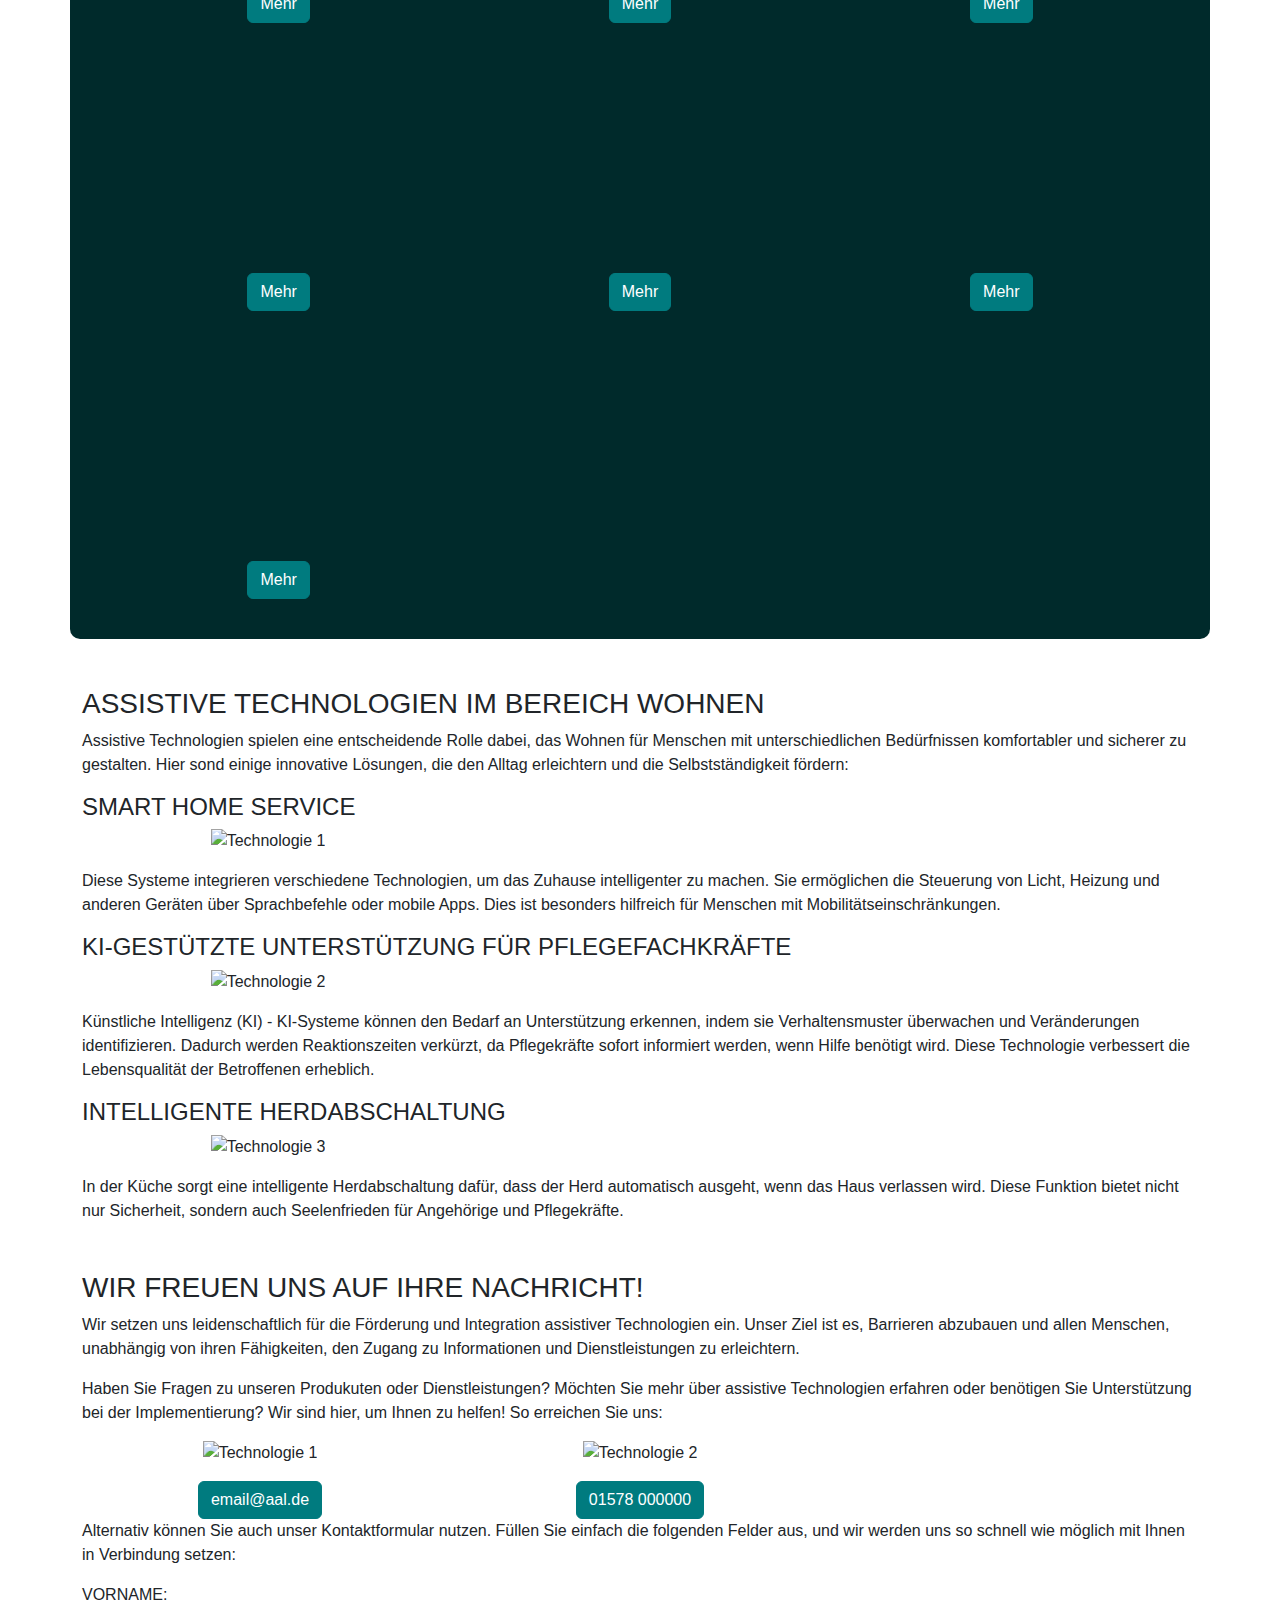
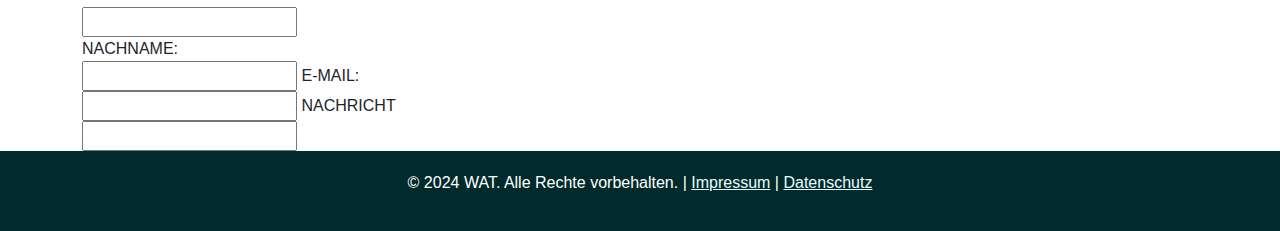
==== commit 01d9856e: "Sections hinzugefügt. Funktion für die ausgewählten sections fehlt noch" ====
--- a/index.html
+++ b/index.html
@@ -128,6 +128,139 @@
         <p><strong>Wer kann assistive Technologien beantragen?</strong> Menschen mit körperlichen oder geistigen Beeinträchtigungen können sie beantragen, wenn sie Unterstützung im Alltag benötigen.</p>
     </section>
 
+    <section id="wir" class="wir container mt-5">
+        <h3>DAS SIND WIR</h3>
+        <p>
+            Das Sozialwerk St. Georg e.V. ist ein innovatives und engagiertes Dienstleistungsunternehmen mit Sitz in Gelsenkirchen, das sich seit 1952 für Menschen mit Assistenzbedarf einsetzt.
+            Unser Ziel ist es, durch den Einsatz von assistiven Technologien und maßgescheneiderten Lösungen mehr Selbstbestimmung und Lebensqualität für unsere Klienten zu ermöglichen.
+            Wolfgang Meyer, Vorstand des Sozailwerks, hebt die Bedeutung unseres aktuellen Projekts hervor: "Wir freuen uns sehr über den Start des Verbundvorhabens ,Assistive Technik im Wohnen in der Eingliederungshilfe'.
+            In den letzten Jahren haben wir erfolgreich assistive Technologien in der Pflege und für Menschen mit demenziellen Beeinträchtigungen eingesetzt. Jetzt erweitern wir unsere Bemühungen, um gemeinsam mit weiteren Leistungserbringern und Hochschulen diese Technologien in der Eingliederungshilfe weiterzuentwicklen und zu erproben.
+            Die ist ein echtes Leuchtturmprojekt, um die Teilhabechancen für Menschen mit Assistenzbedarf zu erhöhen und gleichzeitig unsere Arbeitsprozesse zu optimieren."
+        </p>
+        <div class="row">
+            <div class="col-md-4 d-flex flex-column align-items-center">
+                <img src="https://via.placeholder.com/300" class="img-fluid mb-3" alt="Das sind wir 1">
+
+            </div>
+            <div class="col-md-4 d-flex flex-column align-items-center">
+                <img src="https://via.placeholder.com/300" class="img-fluid mb-3" alt="Das sind wir 2">
+            </div>
+            
+        </div>
+    </section>
+
+    <section id="standorte" class="standorte container mt-5">
+        <h3>Projektstandorte</h3>
+        <p>Das Projekt "Assistive Technik im Wohnen in der Eingliederungshilfe" wird an zehn Standorten in ganz Nordrhein-Westfalen durchgeführt. Diese Standorte fungieren als Modellregionen, in denen verschiedene Träger der Eingliederungshilfe eng mit technischen Experten und Forschungseinrichtungen zusammenarbeiten.
+            Ziel ist es, maßgescheneiderte Lösungen zu entwickeln und zu erporben, die den individuellen Bedürfnissen unserer Klienten gerecht werden. Durch den Austausch zwischen den beteiligten Akteuren und di Wissenschaftliche Begleitung des Projektes gewinnen wir wertvolle Erkenntniss, die langfristig in die Praxis der Eingliederungshilfe in ganz NRW einfließen können.
+            Gemeinsam gestalten  wir eine inklusive Zukunft, in der jeder Mensch die Unterstützung erhält, die er benötigt, um selbstbestimmt leben zu können.</p>
+            <iframe src="https://www.google.com/maps/embed?pb=!1m18!1m12!1m3!1d4987.401015441908!2d6.567342576273838!3d51.316634124621835!2m3!1f0!2f0!3f0!3m2!1i1024!2i768!4f13.1!3m3!1m2!1s0x47b8b01a45e8c8ab%3A0xf27557e320a1cda8!2sHochschule%20Niederrhein%3A%20Campus%20Krefeld%20S%C3%BCd!5e0!3m2!1sde!2sde!4v1736162371484!5m2!1sde!2sde" width="600" height="450" style="border:0;" allowfullscreen="" loading="lazy" referrerpolicy="no-referrer-when-downgrade"></iframe>
+            <h3>Standorte</h3>
+            <p>Hier finden Sie eine Übersicht der Standorte, an denen wir aktiv sind. Jeder Standort spielt eine wichtige Rolle in unserem Vorhaben und bietet einzigartige Möglichkeiten zur Unterstützung und Integration.
+                Klicken Sie auf die einzelnen Links, um mehr über die jeweiligen Standorte und deren Angebote zu erfahren.
+            </p>
+            <div class="row">
+                <div class="col-md-4 d-flex flex-column align-items-center">
+                    <iframe src="https://www.google.com/maps/embed?pb=!1m18!1m12!1m3!1d4987.401015441908!2d6.567342576273838!3d51.316634124621835!2m3!1f0!2f0!3f0!3m2!1i1024!2i768!4f13.1!3m3!1m2!1s0x47b8b01a45e8c8ab%3A0xf27557e320a1cda8!2sHochschule%20Niederrhein%3A%20Campus%20Krefeld%20S%C3%BCd!5e0!3m2!1sde!2sde!4v1736162371484!5m2!1sde!2sde" width="250" height="250" style="border:0;" allowfullscreen="" loading="lazy" referrerpolicy="no-referrer-when-downgrade"></iframe>
+                    <button class="btn btn-primary">Mehr</button>
+                </div>
+                <div class="col-md-4 d-flex flex-column align-items-center">
+                    <iframe src="https://www.google.com/maps/embed?pb=!1m18!1m12!1m3!1d4987.401015441908!2d6.567342576273838!3d51.316634124621835!2m3!1f0!2f0!3f0!3m2!1i1024!2i768!4f13.1!3m3!1m2!1s0x47b8b01a45e8c8ab%3A0xf27557e320a1cda8!2sHochschule%20Niederrhein%3A%20Campus%20Krefeld%20S%C3%BCd!5e0!3m2!1sde!2sde!4v1736162371484!5m2!1sde!2sde" width="250" height="250" style="border:0;" allowfullscreen="" loading="lazy" referrerpolicy="no-referrer-when-downgrade"></iframe>
+                    <button class="btn btn-primary">Mehr</button>
+                </div><div class="col-md-4 d-flex flex-column align-items-center">
+                    <iframe src="https://www.google.com/maps/embed?pb=!1m18!1m12!1m3!1d4987.401015441908!2d6.567342576273838!3d51.316634124621835!2m3!1f0!2f0!3f0!3m2!1i1024!2i768!4f13.1!3m3!1m2!1s0x47b8b01a45e8c8ab%3A0xf27557e320a1cda8!2sHochschule%20Niederrhein%3A%20Campus%20Krefeld%20S%C3%BCd!5e0!3m2!1sde!2sde!4v1736162371484!5m2!1sde!2sde" width="250" height="250" style="border:0;" allowfullscreen="" loading="lazy" referrerpolicy="no-referrer-when-downgrade"></iframe>
+                    <button class="btn btn-primary">Mehr</button>
+                </div>
+            </div>
+            <div class="row">
+                <div class="col-md-4 d-flex flex-column align-items-center">
+                    <iframe src="https://www.google.com/maps/embed?pb=!1m18!1m12!1m3!1d4987.401015441908!2d6.567342576273838!3d51.316634124621835!2m3!1f0!2f0!3f0!3m2!1i1024!2i768!4f13.1!3m3!1m2!1s0x47b8b01a45e8c8ab%3A0xf27557e320a1cda8!2sHochschule%20Niederrhein%3A%20Campus%20Krefeld%20S%C3%BCd!5e0!3m2!1sde!2sde!4v1736162371484!5m2!1sde!2sde" width="250" height="250" style="border:0;" allowfullscreen="" loading="lazy" referrerpolicy="no-referrer-when-downgrade"></iframe>
+                    <button class="btn btn-primary">Mehr</button>
+                </div>
+                <div class="col-md-4 d-flex flex-column align-items-center">
+                    <iframe src="https://www.google.com/maps/embed?pb=!1m18!1m12!1m3!1d4987.401015441908!2d6.567342576273838!3d51.316634124621835!2m3!1f0!2f0!3f0!3m2!1i1024!2i768!4f13.1!3m3!1m2!1s0x47b8b01a45e8c8ab%3A0xf27557e320a1cda8!2sHochschule%20Niederrhein%3A%20Campus%20Krefeld%20S%C3%BCd!5e0!3m2!1sde!2sde!4v1736162371484!5m2!1sde!2sde" width="250" height="250" style="border:0;" allowfullscreen="" loading="lazy" referrerpolicy="no-referrer-when-downgrade"></iframe>
+                    <button class="btn btn-primary">Mehr</button>
+                </div>
+                <div class="col-md-4 d-flex flex-column align-items-center">
+                    <iframe src="https://www.google.com/maps/embed?pb=!1m18!1m12!1m3!1d4987.401015441908!2d6.567342576273838!3d51.316634124621835!2m3!1f0!2f0!3f0!3m2!1i1024!2i768!4f13.1!3m3!1m2!1s0x47b8b01a45e8c8ab%3A0xf27557e320a1cda8!2sHochschule%20Niederrhein%3A%20Campus%20Krefeld%20S%C3%BCd!5e0!3m2!1sde!2sde!4v1736162371484!5m2!1sde!2sde" width="250" height="250" style="border:0;" allowfullscreen="" loading="lazy" referrerpolicy="no-referrer-when-downgrade"></iframe>
+                    <button class="btn btn-primary">Mehr</button>
+                </div>
+            </div>
+            <div class="row">
+                <div class="col-md-4 d-flex flex-column align-items-center">
+                    <iframe src="https://www.google.com/maps/embed?pb=!1m18!1m12!1m3!1d4987.401015441908!2d6.567342576273838!3d51.316634124621835!2m3!1f0!2f0!3f0!3m2!1i1024!2i768!4f13.1!3m3!1m2!1s0x47b8b01a45e8c8ab%3A0xf27557e320a1cda8!2sHochschule%20Niederrhein%3A%20Campus%20Krefeld%20S%C3%BCd!5e0!3m2!1sde!2sde!4v1736162371484!5m2!1sde!2sde" width="250" height="250" style="border:0;" allowfullscreen="" loading="lazy" referrerpolicy="no-referrer-when-downgrade"></iframe>
+                    <button class="btn btn-primary">Mehr</button>
+                </div>
+                <div class="col-md-4 d-flex flex-column align-items-center">
+                    <iframe src="https://www.google.com/maps/embed?pb=!1m18!1m12!1m3!1d4987.401015441908!2d6.567342576273838!3d51.316634124621835!2m3!1f0!2f0!3f0!3m2!1i1024!2i768!4f13.1!3m3!1m2!1s0x47b8b01a45e8c8ab%3A0xf27557e320a1cda8!2sHochschule%20Niederrhein%3A%20Campus%20Krefeld%20S%C3%BCd!5e0!3m2!1sde!2sde!4v1736162371484!5m2!1sde!2sde" width="250" height="250" style="border:0;" allowfullscreen="" loading="lazy" referrerpolicy="no-referrer-when-downgrade"></iframe>
+                    <button class="btn btn-primary">Mehr</button>
+                </div>
+                <div class="col-md-4 d-flex flex-column align-items-center">
+                    <iframe src="https://www.google.com/maps/embed?pb=!1m18!1m12!1m3!1d4987.401015441908!2d6.567342576273838!3d51.316634124621835!2m3!1f0!2f0!3f0!3m2!1i1024!2i768!4f13.1!3m3!1m2!1s0x47b8b01a45e8c8ab%3A0xf27557e320a1cda8!2sHochschule%20Niederrhein%3A%20Campus%20Krefeld%20S%C3%BCd!5e0!3m2!1sde!2sde!4v1736162371484!5m2!1sde!2sde" width="250" height="250" style="border:0;" allowfullscreen="" loading="lazy" referrerpolicy="no-referrer-when-downgrade"></iframe>
+                    <button class="btn btn-primary">Mehr</button>
+                </div>
+            </div>
+            <div class="row">
+                <div class="col-md-4 d-flex flex-column align-items-center">
+                    <iframe src="https://www.google.com/maps/embed?pb=!1m18!1m12!1m3!1d4987.401015441908!2d6.567342576273838!3d51.316634124621835!2m3!1f0!2f0!3f0!3m2!1i1024!2i768!4f13.1!3m3!1m2!1s0x47b8b01a45e8c8ab%3A0xf27557e320a1cda8!2sHochschule%20Niederrhein%3A%20Campus%20Krefeld%20S%C3%BCd!5e0!3m2!1sde!2sde!4v1736162371484!5m2!1sde!2sde" width="250" height="250" style="border:0;" allowfullscreen="" loading="lazy" referrerpolicy="no-referrer-when-downgrade"></iframe>
+                    <button class="btn btn-primary">Mehr</button>
+                </div>
+            </div>
+    </section>
+
+    <section id="Technologien" class="technologien container mt-5">
+        <h3>ASSISTIVE TECHNOLOGIEN IM BEREICH WOHNEN</h3>
+        <p>Assistive Technologien spielen eine entscheidende Rolle dabei, das Wohnen für Menschen mit unterschiedlichen Bedürfnissen komfortabler und sicherer zu gestalten.
+            Hier sond einige innovative Lösungen, die den Alltag erleichtern und die Selbstständigkeit fördern:
+        </p>
+        <h4>SMART HOME SERVICE</h4>
+        <div class="col-md-4 d-flex flex-column align-items-center">
+            <img src="https://via.placeholder.com/300" class="img-fluid mb-3" alt="Technologie 1">
+        </div>
+        <p>Diese Systeme integrieren verschiedene Technologien, um das Zuhause intelligenter zu machen. Sie ermöglichen die Steuerung von Licht, Heizung und anderen Geräten über Sprachbefehle oder mobile Apps. Dies ist besonders hilfreich für Menschen mit Mobilitätseinschränkungen.</p>
+        <h4>KI-GESTÜTZTE UNTERSTÜTZUNG FÜR PFLEGEFACHKRÄFTE</h4>
+        <div class="col-md-4 d-flex flex-column align-items-center">
+            <img src="https://via.placeholder.com/300" class="img-fluid mb-3" alt="Technologie 2">
+        </div>
+        <p>Künstliche Intelligenz (KI) - KI-Systeme können den Bedarf an Unterstützung erkennen, indem sie Verhaltensmuster überwachen und Veränderungen identifizieren. Dadurch werden Reaktionszeiten verkürzt, da Pflegekräfte sofort informiert werden, wenn Hilfe benötigt wird.
+            Diese Technologie verbessert die Lebensqualität der Betroffenen erheblich.
+        </p>
+        <h4>INTELLIGENTE HERDABSCHALTUNG</h4>
+        <div class="col-md-4 d-flex flex-column align-items-center">
+            <img src="https://via.placeholder.com/300" class="img-fluid mb-3" alt="Technologie 3">
+        </div>
+        <p>In der Küche sorgt eine intelligente Herdabschaltung dafür, dass der Herd automatisch ausgeht, wenn das Haus verlassen wird. Diese Funktion bietet nicht nur Sicherheit, sondern auch Seelenfrieden für Angehörige und Pflegekräfte.</p>
+    </section>
+
+    <section id="kontakt" class="kontakt container mt-5">
+        <h3>WIR FREUEN UNS AUF IHRE NACHRICHT!</h3>
+        <p>Wir setzen uns leidenschaftlich für die Förderung und Integration assistiver Technologien ein. Unser Ziel ist es, Barrieren abzubauen und allen Menschen, unabhängig von ihren Fähigkeiten, den Zugang zu Informationen und Dienstleistungen zu erleichtern.</p>
+        <p>Haben Sie Fragen zu unseren Produkuten oder Dienstleistungen? Möchten Sie mehr über assistive Technologien erfahren oder benötigen Sie Unterstützung bei der Implementierung? Wir sind hier, um Ihnen zu helfen!
+            So erreichen Sie uns:
+        </p>
+        <div class="row">
+            <div class="col-md-4 d-flex flex-column align-items-center">
+                <img src="https://via.placeholder.com/50" class="img-fluid mb-3" alt="Technologie 1">
+                <button class="btn btn-primary">email@aal.de</button>
+            </div>
+            <div class="col-md-4 d-flex flex-column align-items-center">
+                <img src="https://via.placeholder.com/50" class="img-fluid mb-3" alt="Technologie 2">
+                <button class="btn btn-primary">01578 000000</button>
+            </div>
+        </div>
+        <p>Alternativ können Sie auch unser Kontaktformular nutzen. Füllen Sie einfach die folgenden Felder aus, und wir werden uns so schnell wie möglich mit Ihnen in Verbindung setzen: </p>
+        <form>
+            <label for="vorname">VORNAME:</label><br>
+            <input type="text" id="vorname" name="vorname"><br>
+            <label for="nachname">NACHNAME:</label><br>
+            <input type="text" id="nachname" name="nachname">
+            <label for="email">E-MAIL:</label><br>
+            <input type="text" id="email" name="email">
+            <label for="nachricht">NACHRICHT</label><br>
+            <input type="text" id="nachricht" name="nachricht">
+          </form>
+    </section>
+
     <footer class="footer">
         <p>&copy; 2024 WAT. Alle Rechte vorbehalten. | <a href="#impressum">Impressum</a> | <a href="#datenschutz">Datenschutz</a></p>
     </footer>
--- a/style.css
+++ b/style.css
@@ -120,7 +120,7 @@
         }
 
         .faq {
-            background-color: var(--primary-color);
+            background-color: var(--secondary-color);
             color: var(--white);
             padding: 40px;
             border-radius: 10px;
@@ -132,4 +132,19 @@
 
         .faq p {
             color: var(--light-color);
+        }
+
+        .standorte{
+            background-color: var(--secondary-color);
+            color: var(--white);
+            padding: 40px;
+            border-radius: 10px;
+        }
+        
+        .standorte h3{
+            color: var(--white);
+        }
+
+        .standorte p {
+            color: var(--light-color);
         }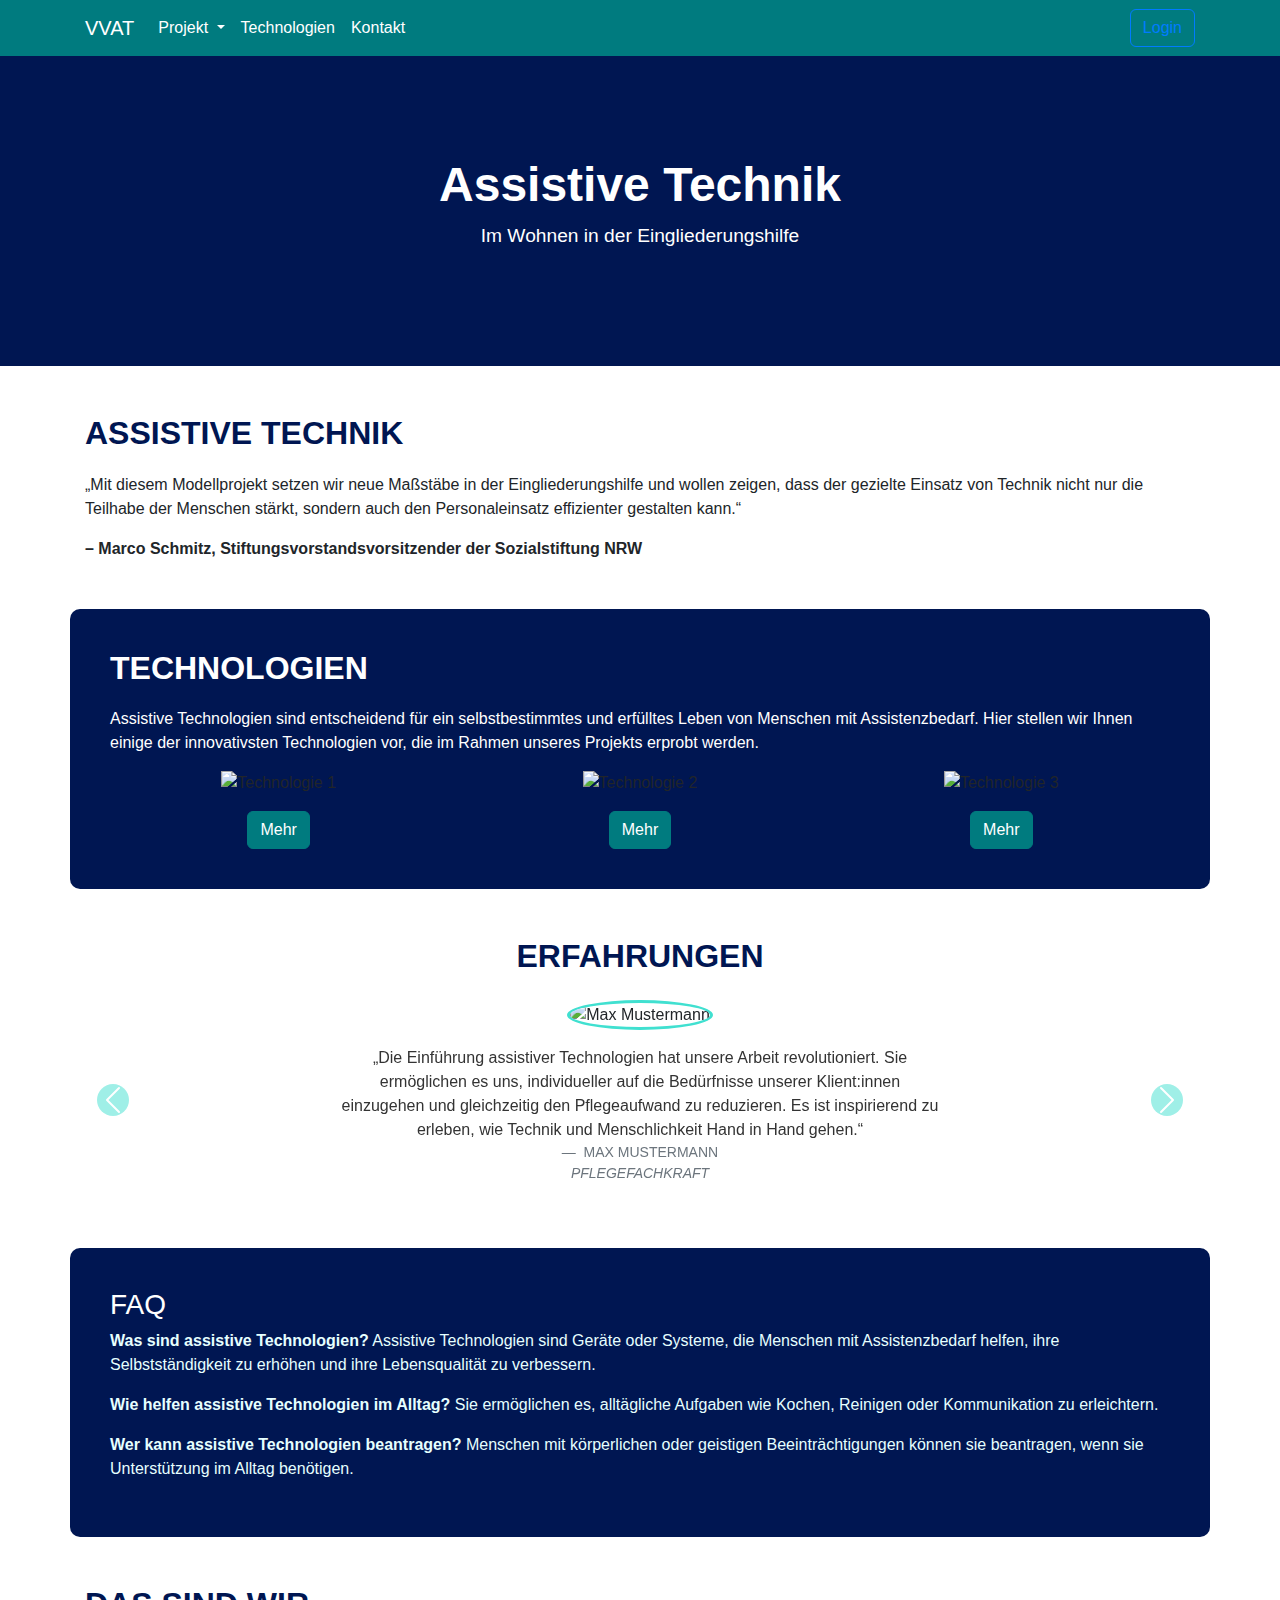
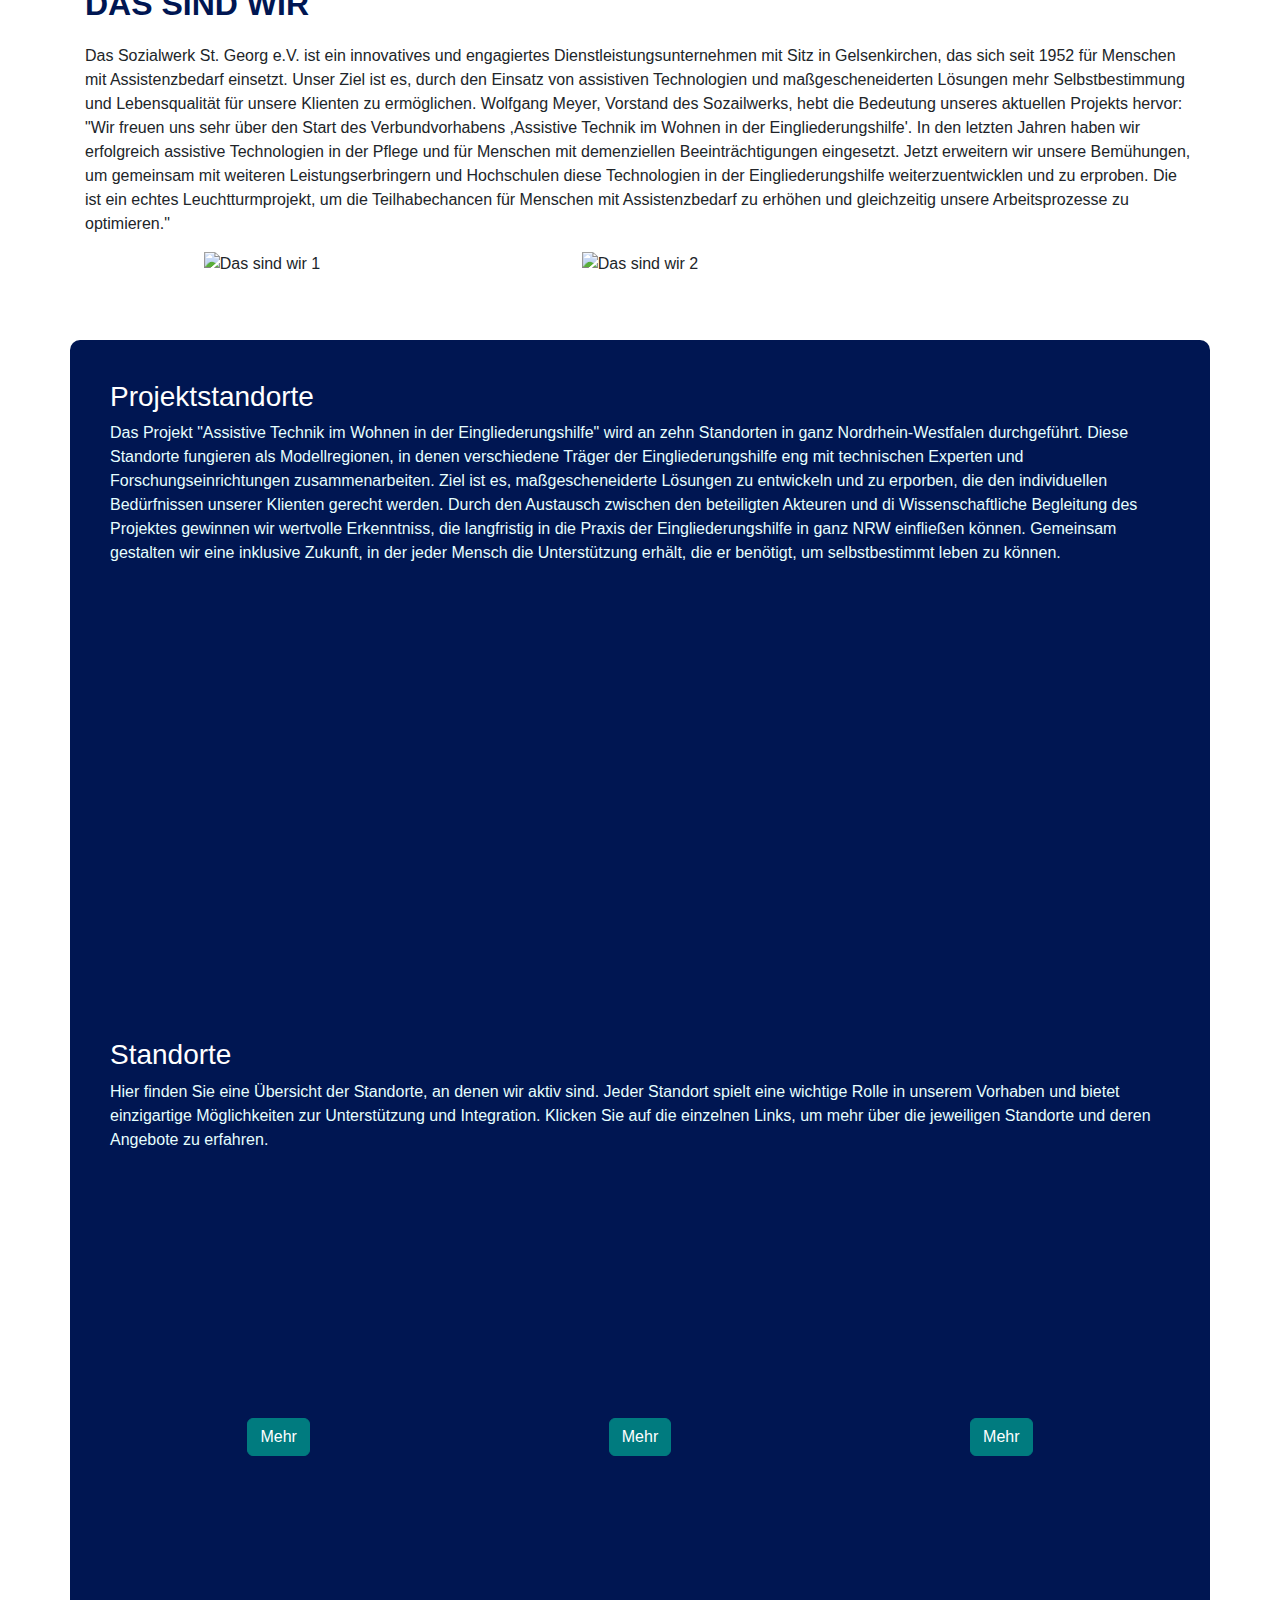
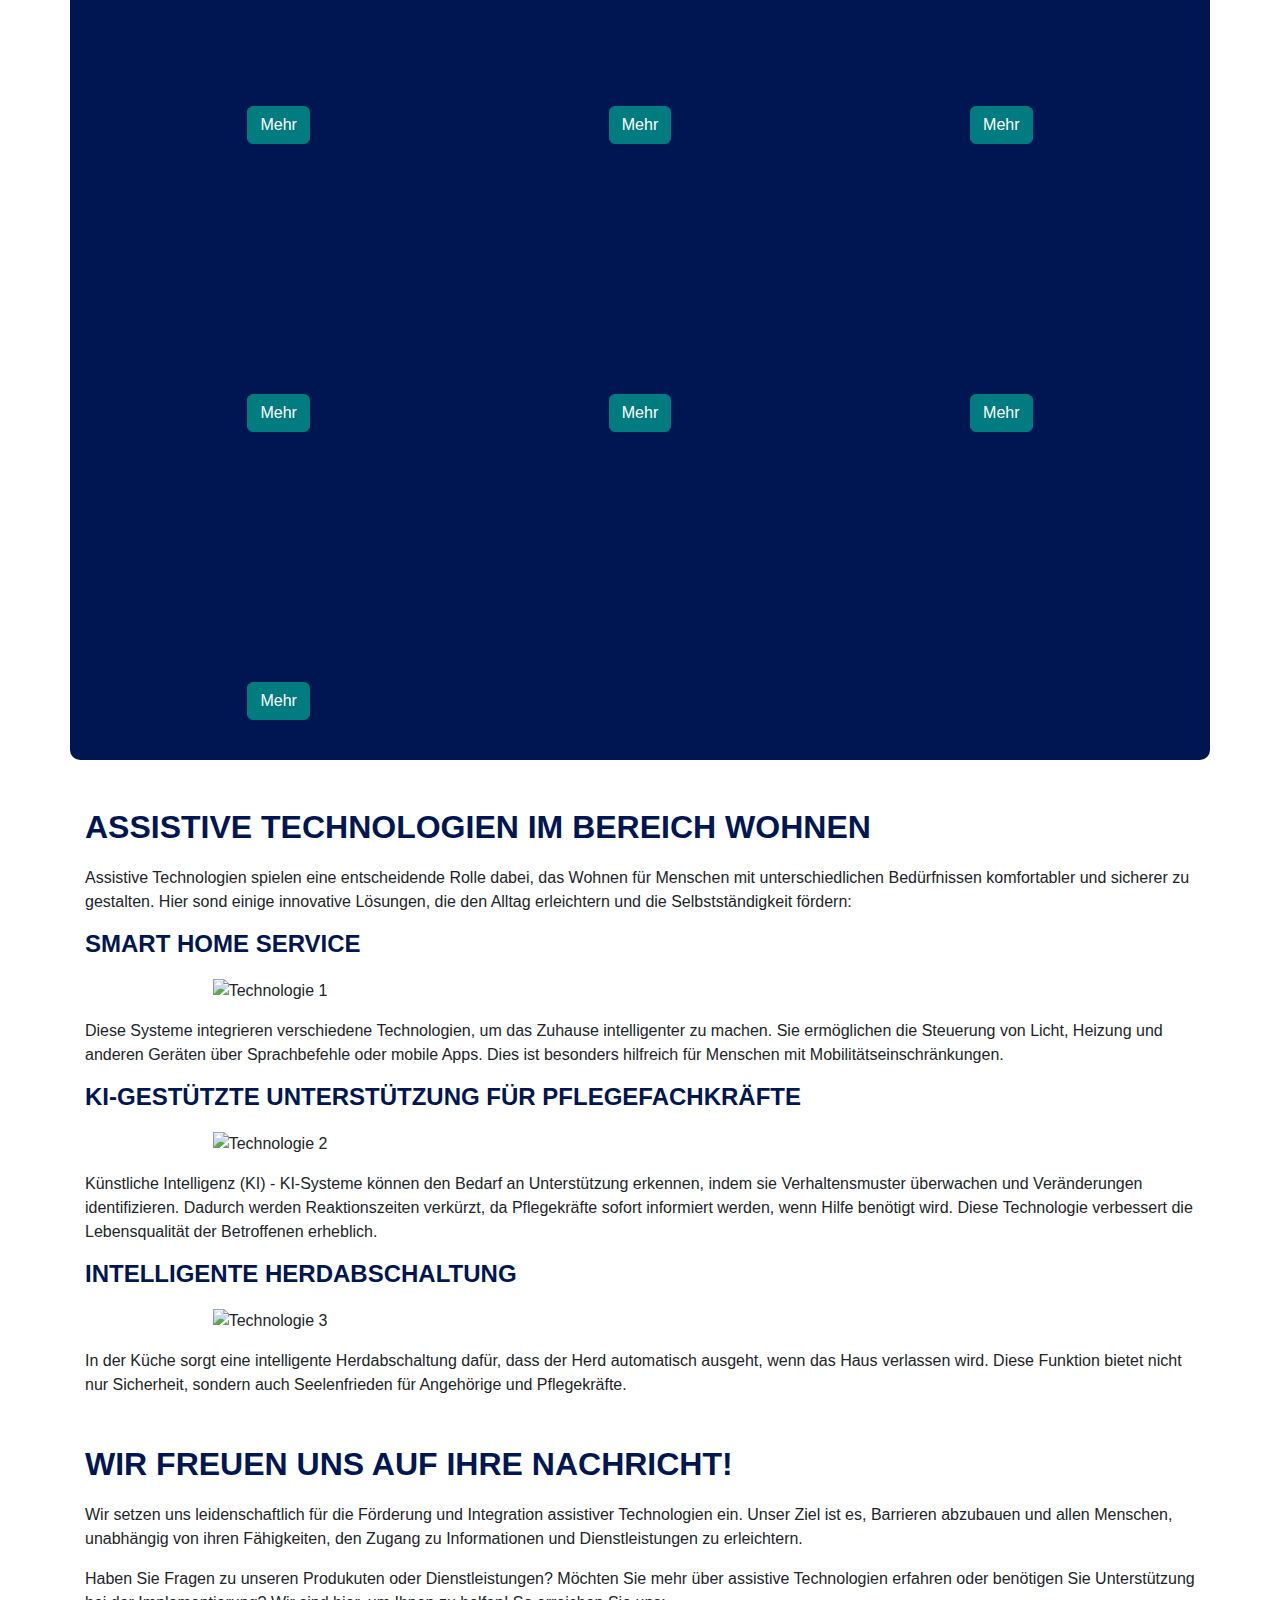
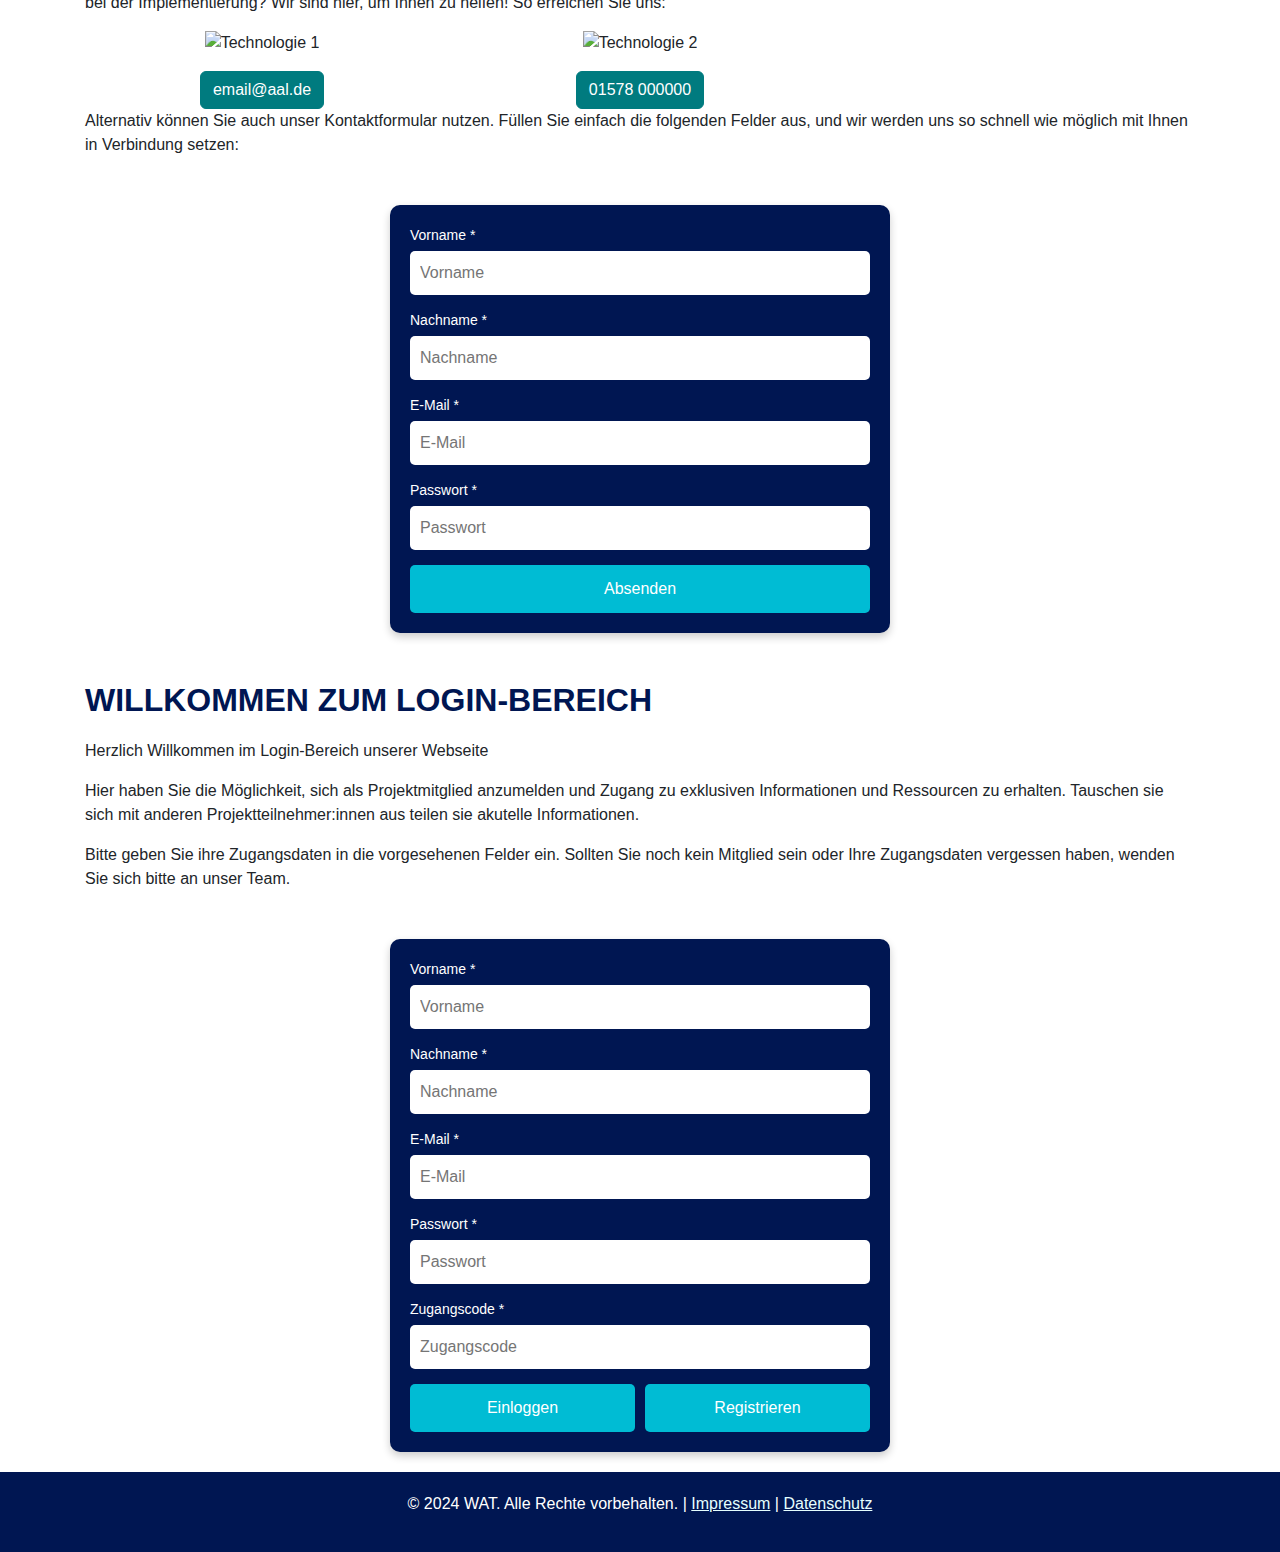
==== commit 81e9e3d0: "Funktion für Section wechseln fehlt nur noch" ====
--- a/index.html
+++ b/index.html
@@ -1,5 +1,6 @@
 <!DOCTYPE html>
 <html lang="de">
+
 <head>
     <meta charset="UTF-8">
     <meta name="viewport" content="width=device-width, initial-scale=1.0">
@@ -8,18 +9,21 @@
     <link rel="stylesheet" href="style.css">
     <script src="script.js"></script>
 </head>
+
 <body>
     <nav class="navbar navbar-expand-lg navbar-dark">
         <div class="container">
             <a class="navbar-brand" href="#">VVAT</a>
-            <button class="navbar-toggler" type="button" data-bs-toggle="collapse" data-bs-target="#navbarNav" aria-controls="navbarNav" aria-expanded="false" aria-label="Toggle navigation">
+            <button class="navbar-toggler" type="button" data-bs-toggle="collapse" data-bs-target="#navbarNav"
+                aria-controls="navbarNav" aria-expanded="false" aria-label="Toggle navigation">
                 <span class="navbar-toggler-icon"></span>
             </button>
             <div class="collapse navbar-collapse" id="navbarNav">
                 <!-- Links linksbündig -->
                 <ul class="navbar-nav me-auto">
                     <li class="nav-item dropdown">
-                        <a class="nav-link dropdown-toggle" href="#" id="projektDropdown" role="button" data-bs-toggle="dropdown" aria-expanded="false">
+                        <a class="nav-link dropdown-toggle" href="#" id="projektDropdown" role="button"
+                            data-bs-toggle="dropdown" aria-expanded="false">
                             Projekt
                         </a>
                         <ul class="dropdown-menu" aria-labelledby="projektDropdown">
@@ -27,8 +31,11 @@
                             <li><a class="dropdown-item" href="#lenkungsgruppe">Lenkungsgruppe</a></li>
                             <li><a class="dropdown-item" href="#projektkoordination">Projektkoordination</a></li>
                             <li><a class="dropdown-item" href="#projektstandorte">Projektstandorte</a></li>
-                            <li><a class="dropdown-item" href="#wissenschaftliche Begleitung">Wissenschaftliche Begleitung</a></li>
-                            <li><hr class="dropdown-divider"></li>
+                            <li><a class="dropdown-item" href="#wissenschaftliche Begleitung">Wissenschaftliche
+                                    Begleitung</a></li>
+                            <li>
+                                <hr class="dropdown-divider">
+                            </li>
                             <li><a class="dropdown-item" href="#kontakt">Kontakt</a></li>
                         </ul>
                     </li>
@@ -44,22 +51,27 @@
             </div>
         </div>
     </nav>
-    
+
 
     <header class="header">
         <h1>Assistive Technik</h1>
         <p>Im Wohnen in der Eingliederungshilfe</p>
     </header>
 
+    <section id="start">
     <section id="projekt" class="container mt-5">
         <h2 class="section-heading">Assistive Technik</h2>
-        <p>„Mit diesem Modellprojekt setzen wir neue Maßstäbe in der Eingliederungshilfe und wollen zeigen, dass der gezielte Einsatz von Technik nicht nur die Teilhabe der Menschen stärkt, sondern auch den Personaleinsatz effizienter gestalten kann.“</p>
+        <p>„Mit diesem Modellprojekt setzen wir neue Maßstäbe in der Eingliederungshilfe und wollen zeigen, dass der
+            gezielte Einsatz von Technik nicht nur die Teilhabe der Menschen stärkt, sondern auch den Personaleinsatz
+            effizienter gestalten kann.“</p>
         <p><strong>– Marco Schmitz, Stiftungsvorstandsvorsitzender der Sozialstiftung NRW</strong></p>
     </section>
 
-    <section id="technologien" class="container mt-5">
+    <section id="technologien" class="technologien container mt-5">
         <h2 class="section-heading">Technologien</h2>
-        <p>Assistive Technologien sind entscheidend für ein selbstbestimmtes und erfülltes Leben von Menschen mit Assistenzbedarf. Hier stellen wir Ihnen einige der innovativsten Technologien vor, die im Rahmen unseres Projekts erprobt werden.</p>
+        <p>Assistive Technologien sind entscheidend für ein selbstbestimmtes und erfülltes Leben von Menschen mit
+            Assistenzbedarf. Hier stellen wir Ihnen einige der innovativsten Technologien vor, die im Rahmen unseres
+            Projekts erprobt werden.</p>
         <div class="row">
             <div class="col-md-4 d-flex flex-column align-items-center">
                 <img src="https://via.placeholder.com/300" class="img-fluid mb-3" alt="Technologie 1">
@@ -85,7 +97,10 @@
                     <div class="testimonial">
                         <img src="https://via.placeholder.com/100" class="rounded-circle mb-3" alt="Max Mustermann">
                         <blockquote class="blockquote">
-                            <p class="mb-3">„Die Einführung assistiver Technologien hat unsere Arbeit revolutioniert. Sie ermöglichen es uns, individueller auf die Bedürfnisse unserer Klient:innen einzugehen und gleichzeitig den Pflegeaufwand zu reduzieren. Es ist inspirierend zu erleben, wie Technik und Menschlichkeit Hand in Hand gehen.“</p>
+                            <p class="mb-3">„Die Einführung assistiver Technologien hat unsere Arbeit revolutioniert.
+                                Sie ermöglichen es uns, individueller auf die Bedürfnisse unserer Klient:innen
+                                einzugehen und gleichzeitig den Pflegeaufwand zu reduzieren. Es ist inspirierend zu
+                                erleben, wie Technik und Menschlichkeit Hand in Hand gehen.“</p>
                         </blockquote>
                         <footer class="blockquote-footer">
                             MAX MUSTERMANN <br>
@@ -98,7 +113,9 @@
                     <div class="testimonial">
                         <img src="https://via.placeholder.com/100" class="rounded-circle mb-3" alt="Anna Beispiel">
                         <blockquote class="blockquote">
-                            <p class="mb-3">„Dank assistiver Technologien können wir unseren Alltag effizienter gestalten und unseren Klienten gleichzeitig mehr Selbstständigkeit ermöglichen. Eine beeindruckende Entwicklung!“</p>
+                            <p class="mb-3">„Dank assistiver Technologien können wir unseren Alltag effizienter
+                                gestalten und unseren Klienten gleichzeitig mehr Selbstständigkeit ermöglichen. Eine
+                                beeindruckende Entwicklung!“</p>
                         </blockquote>
                         <footer class="blockquote-footer">
                             ANNA BEISPIEL <br>
@@ -108,34 +125,49 @@
                 </div>
             </div>
             <!-- Steuerung für das Karussell -->
-            <button class="carousel-control-prev" type="button" data-bs-target="#erfahrungenCarousel" data-bs-slide="prev">
+            <button class="carousel-control-prev" type="button" data-bs-target="#erfahrungenCarousel"
+                data-bs-slide="prev">
                 <span class="carousel-control-prev-icon" aria-hidden="true"></span>
                 <span class="visually-hidden">Vorherige</span>
             </button>
-            <button class="carousel-control-next" type="button" data-bs-target="#erfahrungenCarousel" data-bs-slide="next">
+            <button class="carousel-control-next" type="button" data-bs-target="#erfahrungenCarousel"
+                data-bs-slide="next">
                 <span class="carousel-control-next-icon" aria-hidden="true"></span>
                 <span class="visually-hidden">Nächste</span>
             </button>
         </div>
     </section>
-    
-    
+
+
 
     <section id="faq" class="faq container mt-5">
         <h3>FAQ</h3>
-        <p><strong>Was sind assistive Technologien?</strong> Assistive Technologien sind Geräte oder Systeme, die Menschen mit Assistenzbedarf helfen, ihre Selbstständigkeit zu erhöhen und ihre Lebensqualität zu verbessern.</p>
-        <p><strong>Wie helfen assistive Technologien im Alltag?</strong> Sie ermöglichen es, alltägliche Aufgaben wie Kochen, Reinigen oder Kommunikation zu erleichtern.</p>
-        <p><strong>Wer kann assistive Technologien beantragen?</strong> Menschen mit körperlichen oder geistigen Beeinträchtigungen können sie beantragen, wenn sie Unterstützung im Alltag benötigen.</p>
-    </section>
+        <p><strong>Was sind assistive Technologien?</strong> Assistive Technologien sind Geräte oder Systeme, die
+            Menschen mit Assistenzbedarf helfen, ihre Selbstständigkeit zu erhöhen und ihre Lebensqualität zu
+            verbessern.</p>
+        <p><strong>Wie helfen assistive Technologien im Alltag?</strong> Sie ermöglichen es, alltägliche Aufgaben wie
+            Kochen, Reinigen oder Kommunikation zu erleichtern.</p>
+        <p><strong>Wer kann assistive Technologien beantragen?</strong> Menschen mit körperlichen oder geistigen
+            Beeinträchtigungen können sie beantragen, wenn sie Unterstützung im Alltag benötigen.</p>
+    </section>
+
+</section>
 
     <section id="wir" class="wir container mt-5">
-        <h3>DAS SIND WIR</h3>
+        <h3 class="section-heading">DAS SIND WIR</h3>
         <p>
-            Das Sozialwerk St. Georg e.V. ist ein innovatives und engagiertes Dienstleistungsunternehmen mit Sitz in Gelsenkirchen, das sich seit 1952 für Menschen mit Assistenzbedarf einsetzt.
-            Unser Ziel ist es, durch den Einsatz von assistiven Technologien und maßgescheneiderten Lösungen mehr Selbstbestimmung und Lebensqualität für unsere Klienten zu ermöglichen.
-            Wolfgang Meyer, Vorstand des Sozailwerks, hebt die Bedeutung unseres aktuellen Projekts hervor: "Wir freuen uns sehr über den Start des Verbundvorhabens ,Assistive Technik im Wohnen in der Eingliederungshilfe'.
-            In den letzten Jahren haben wir erfolgreich assistive Technologien in der Pflege und für Menschen mit demenziellen Beeinträchtigungen eingesetzt. Jetzt erweitern wir unsere Bemühungen, um gemeinsam mit weiteren Leistungserbringern und Hochschulen diese Technologien in der Eingliederungshilfe weiterzuentwicklen und zu erproben.
-            Die ist ein echtes Leuchtturmprojekt, um die Teilhabechancen für Menschen mit Assistenzbedarf zu erhöhen und gleichzeitig unsere Arbeitsprozesse zu optimieren."
+            Das Sozialwerk St. Georg e.V. ist ein innovatives und engagiertes Dienstleistungsunternehmen mit Sitz in
+            Gelsenkirchen, das sich seit 1952 für Menschen mit Assistenzbedarf einsetzt.
+            Unser Ziel ist es, durch den Einsatz von assistiven Technologien und maßgescheneiderten Lösungen mehr
+            Selbstbestimmung und Lebensqualität für unsere Klienten zu ermöglichen.
+            Wolfgang Meyer, Vorstand des Sozailwerks, hebt die Bedeutung unseres aktuellen Projekts hervor: "Wir freuen
+            uns sehr über den Start des Verbundvorhabens ,Assistive Technik im Wohnen in der Eingliederungshilfe'.
+            In den letzten Jahren haben wir erfolgreich assistive Technologien in der Pflege und für Menschen mit
+            demenziellen Beeinträchtigungen eingesetzt. Jetzt erweitern wir unsere Bemühungen, um gemeinsam mit weiteren
+            Leistungserbringern und Hochschulen diese Technologien in der Eingliederungshilfe weiterzuentwicklen und zu
+            erproben.
+            Die ist ein echtes Leuchtturmprojekt, um die Teilhabechancen für Menschen mit Assistenzbedarf zu erhöhen und
+            gleichzeitig unsere Arbeitsprozesse zu optimieren."
         </p>
         <div class="row">
             <div class="col-md-4 d-flex flex-column align-items-center">
@@ -145,97 +177,148 @@
             <div class="col-md-4 d-flex flex-column align-items-center">
                 <img src="https://via.placeholder.com/300" class="img-fluid mb-3" alt="Das sind wir 2">
             </div>
-            
+
         </div>
     </section>
 
     <section id="standorte" class="standorte container mt-5">
         <h3>Projektstandorte</h3>
-        <p>Das Projekt "Assistive Technik im Wohnen in der Eingliederungshilfe" wird an zehn Standorten in ganz Nordrhein-Westfalen durchgeführt. Diese Standorte fungieren als Modellregionen, in denen verschiedene Träger der Eingliederungshilfe eng mit technischen Experten und Forschungseinrichtungen zusammenarbeiten.
-            Ziel ist es, maßgescheneiderte Lösungen zu entwickeln und zu erporben, die den individuellen Bedürfnissen unserer Klienten gerecht werden. Durch den Austausch zwischen den beteiligten Akteuren und di Wissenschaftliche Begleitung des Projektes gewinnen wir wertvolle Erkenntniss, die langfristig in die Praxis der Eingliederungshilfe in ganz NRW einfließen können.
-            Gemeinsam gestalten  wir eine inklusive Zukunft, in der jeder Mensch die Unterstützung erhält, die er benötigt, um selbstbestimmt leben zu können.</p>
-            <iframe src="https://www.google.com/maps/embed?pb=!1m18!1m12!1m3!1d4987.401015441908!2d6.567342576273838!3d51.316634124621835!2m3!1f0!2f0!3f0!3m2!1i1024!2i768!4f13.1!3m3!1m2!1s0x47b8b01a45e8c8ab%3A0xf27557e320a1cda8!2sHochschule%20Niederrhein%3A%20Campus%20Krefeld%20S%C3%BCd!5e0!3m2!1sde!2sde!4v1736162371484!5m2!1sde!2sde" width="600" height="450" style="border:0;" allowfullscreen="" loading="lazy" referrerpolicy="no-referrer-when-downgrade"></iframe>
-            <h3>Standorte</h3>
-            <p>Hier finden Sie eine Übersicht der Standorte, an denen wir aktiv sind. Jeder Standort spielt eine wichtige Rolle in unserem Vorhaben und bietet einzigartige Möglichkeiten zur Unterstützung und Integration.
-                Klicken Sie auf die einzelnen Links, um mehr über die jeweiligen Standorte und deren Angebote zu erfahren.
-            </p>
-            <div class="row">
-                <div class="col-md-4 d-flex flex-column align-items-center">
-                    <iframe src="https://www.google.com/maps/embed?pb=!1m18!1m12!1m3!1d4987.401015441908!2d6.567342576273838!3d51.316634124621835!2m3!1f0!2f0!3f0!3m2!1i1024!2i768!4f13.1!3m3!1m2!1s0x47b8b01a45e8c8ab%3A0xf27557e320a1cda8!2sHochschule%20Niederrhein%3A%20Campus%20Krefeld%20S%C3%BCd!5e0!3m2!1sde!2sde!4v1736162371484!5m2!1sde!2sde" width="250" height="250" style="border:0;" allowfullscreen="" loading="lazy" referrerpolicy="no-referrer-when-downgrade"></iframe>
-                    <button class="btn btn-primary">Mehr</button>
-                </div>
-                <div class="col-md-4 d-flex flex-column align-items-center">
-                    <iframe src="https://www.google.com/maps/embed?pb=!1m18!1m12!1m3!1d4987.401015441908!2d6.567342576273838!3d51.316634124621835!2m3!1f0!2f0!3f0!3m2!1i1024!2i768!4f13.1!3m3!1m2!1s0x47b8b01a45e8c8ab%3A0xf27557e320a1cda8!2sHochschule%20Niederrhein%3A%20Campus%20Krefeld%20S%C3%BCd!5e0!3m2!1sde!2sde!4v1736162371484!5m2!1sde!2sde" width="250" height="250" style="border:0;" allowfullscreen="" loading="lazy" referrerpolicy="no-referrer-when-downgrade"></iframe>
-                    <button class="btn btn-primary">Mehr</button>
-                </div><div class="col-md-4 d-flex flex-column align-items-center">
-                    <iframe src="https://www.google.com/maps/embed?pb=!1m18!1m12!1m3!1d4987.401015441908!2d6.567342576273838!3d51.316634124621835!2m3!1f0!2f0!3f0!3m2!1i1024!2i768!4f13.1!3m3!1m2!1s0x47b8b01a45e8c8ab%3A0xf27557e320a1cda8!2sHochschule%20Niederrhein%3A%20Campus%20Krefeld%20S%C3%BCd!5e0!3m2!1sde!2sde!4v1736162371484!5m2!1sde!2sde" width="250" height="250" style="border:0;" allowfullscreen="" loading="lazy" referrerpolicy="no-referrer-when-downgrade"></iframe>
-                    <button class="btn btn-primary">Mehr</button>
-                </div>
-            </div>
-            <div class="row">
-                <div class="col-md-4 d-flex flex-column align-items-center">
-                    <iframe src="https://www.google.com/maps/embed?pb=!1m18!1m12!1m3!1d4987.401015441908!2d6.567342576273838!3d51.316634124621835!2m3!1f0!2f0!3f0!3m2!1i1024!2i768!4f13.1!3m3!1m2!1s0x47b8b01a45e8c8ab%3A0xf27557e320a1cda8!2sHochschule%20Niederrhein%3A%20Campus%20Krefeld%20S%C3%BCd!5e0!3m2!1sde!2sde!4v1736162371484!5m2!1sde!2sde" width="250" height="250" style="border:0;" allowfullscreen="" loading="lazy" referrerpolicy="no-referrer-when-downgrade"></iframe>
-                    <button class="btn btn-primary">Mehr</button>
-                </div>
-                <div class="col-md-4 d-flex flex-column align-items-center">
-                    <iframe src="https://www.google.com/maps/embed?pb=!1m18!1m12!1m3!1d4987.401015441908!2d6.567342576273838!3d51.316634124621835!2m3!1f0!2f0!3f0!3m2!1i1024!2i768!4f13.1!3m3!1m2!1s0x47b8b01a45e8c8ab%3A0xf27557e320a1cda8!2sHochschule%20Niederrhein%3A%20Campus%20Krefeld%20S%C3%BCd!5e0!3m2!1sde!2sde!4v1736162371484!5m2!1sde!2sde" width="250" height="250" style="border:0;" allowfullscreen="" loading="lazy" referrerpolicy="no-referrer-when-downgrade"></iframe>
-                    <button class="btn btn-primary">Mehr</button>
-                </div>
-                <div class="col-md-4 d-flex flex-column align-items-center">
-                    <iframe src="https://www.google.com/maps/embed?pb=!1m18!1m12!1m3!1d4987.401015441908!2d6.567342576273838!3d51.316634124621835!2m3!1f0!2f0!3f0!3m2!1i1024!2i768!4f13.1!3m3!1m2!1s0x47b8b01a45e8c8ab%3A0xf27557e320a1cda8!2sHochschule%20Niederrhein%3A%20Campus%20Krefeld%20S%C3%BCd!5e0!3m2!1sde!2sde!4v1736162371484!5m2!1sde!2sde" width="250" height="250" style="border:0;" allowfullscreen="" loading="lazy" referrerpolicy="no-referrer-when-downgrade"></iframe>
-                    <button class="btn btn-primary">Mehr</button>
-                </div>
-            </div>
-            <div class="row">
-                <div class="col-md-4 d-flex flex-column align-items-center">
-                    <iframe src="https://www.google.com/maps/embed?pb=!1m18!1m12!1m3!1d4987.401015441908!2d6.567342576273838!3d51.316634124621835!2m3!1f0!2f0!3f0!3m2!1i1024!2i768!4f13.1!3m3!1m2!1s0x47b8b01a45e8c8ab%3A0xf27557e320a1cda8!2sHochschule%20Niederrhein%3A%20Campus%20Krefeld%20S%C3%BCd!5e0!3m2!1sde!2sde!4v1736162371484!5m2!1sde!2sde" width="250" height="250" style="border:0;" allowfullscreen="" loading="lazy" referrerpolicy="no-referrer-when-downgrade"></iframe>
-                    <button class="btn btn-primary">Mehr</button>
-                </div>
-                <div class="col-md-4 d-flex flex-column align-items-center">
-                    <iframe src="https://www.google.com/maps/embed?pb=!1m18!1m12!1m3!1d4987.401015441908!2d6.567342576273838!3d51.316634124621835!2m3!1f0!2f0!3f0!3m2!1i1024!2i768!4f13.1!3m3!1m2!1s0x47b8b01a45e8c8ab%3A0xf27557e320a1cda8!2sHochschule%20Niederrhein%3A%20Campus%20Krefeld%20S%C3%BCd!5e0!3m2!1sde!2sde!4v1736162371484!5m2!1sde!2sde" width="250" height="250" style="border:0;" allowfullscreen="" loading="lazy" referrerpolicy="no-referrer-when-downgrade"></iframe>
-                    <button class="btn btn-primary">Mehr</button>
-                </div>
-                <div class="col-md-4 d-flex flex-column align-items-center">
-                    <iframe src="https://www.google.com/maps/embed?pb=!1m18!1m12!1m3!1d4987.401015441908!2d6.567342576273838!3d51.316634124621835!2m3!1f0!2f0!3f0!3m2!1i1024!2i768!4f13.1!3m3!1m2!1s0x47b8b01a45e8c8ab%3A0xf27557e320a1cda8!2sHochschule%20Niederrhein%3A%20Campus%20Krefeld%20S%C3%BCd!5e0!3m2!1sde!2sde!4v1736162371484!5m2!1sde!2sde" width="250" height="250" style="border:0;" allowfullscreen="" loading="lazy" referrerpolicy="no-referrer-when-downgrade"></iframe>
-                    <button class="btn btn-primary">Mehr</button>
-                </div>
-            </div>
-            <div class="row">
-                <div class="col-md-4 d-flex flex-column align-items-center">
-                    <iframe src="https://www.google.com/maps/embed?pb=!1m18!1m12!1m3!1d4987.401015441908!2d6.567342576273838!3d51.316634124621835!2m3!1f0!2f0!3f0!3m2!1i1024!2i768!4f13.1!3m3!1m2!1s0x47b8b01a45e8c8ab%3A0xf27557e320a1cda8!2sHochschule%20Niederrhein%3A%20Campus%20Krefeld%20S%C3%BCd!5e0!3m2!1sde!2sde!4v1736162371484!5m2!1sde!2sde" width="250" height="250" style="border:0;" allowfullscreen="" loading="lazy" referrerpolicy="no-referrer-when-downgrade"></iframe>
-                    <button class="btn btn-primary">Mehr</button>
-                </div>
-            </div>
-    </section>
-
-    <section id="Technologien" class="technologien container mt-5">
-        <h3>ASSISTIVE TECHNOLOGIEN IM BEREICH WOHNEN</h3>
-        <p>Assistive Technologien spielen eine entscheidende Rolle dabei, das Wohnen für Menschen mit unterschiedlichen Bedürfnissen komfortabler und sicherer zu gestalten.
+        <p>Das Projekt "Assistive Technik im Wohnen in der Eingliederungshilfe" wird an zehn Standorten in ganz
+            Nordrhein-Westfalen durchgeführt. Diese Standorte fungieren als Modellregionen, in denen verschiedene Träger
+            der Eingliederungshilfe eng mit technischen Experten und Forschungseinrichtungen zusammenarbeiten.
+            Ziel ist es, maßgescheneiderte Lösungen zu entwickeln und zu erporben, die den individuellen Bedürfnissen
+            unserer Klienten gerecht werden. Durch den Austausch zwischen den beteiligten Akteuren und di
+            Wissenschaftliche Begleitung des Projektes gewinnen wir wertvolle Erkenntniss, die langfristig in die Praxis
+            der Eingliederungshilfe in ganz NRW einfließen können.
+            Gemeinsam gestalten wir eine inklusive Zukunft, in der jeder Mensch die Unterstützung erhält, die er
+            benötigt, um selbstbestimmt leben zu können.</p>
+        <iframe
+            src="https://www.google.com/maps/embed?pb=!1m18!1m12!1m3!1d4987.401015441908!2d6.567342576273838!3d51.316634124621835!2m3!1f0!2f0!3f0!3m2!1i1024!2i768!4f13.1!3m3!1m2!1s0x47b8b01a45e8c8ab%3A0xf27557e320a1cda8!2sHochschule%20Niederrhein%3A%20Campus%20Krefeld%20S%C3%BCd!5e0!3m2!1sde!2sde!4v1736162371484!5m2!1sde!2sde"
+            width="600" height="450" style="border:0;" allowfullscreen="" loading="lazy"
+            referrerpolicy="no-referrer-when-downgrade"></iframe>
+        <h3>Standorte</h3>
+        <p>Hier finden Sie eine Übersicht der Standorte, an denen wir aktiv sind. Jeder Standort spielt eine wichtige
+            Rolle in unserem Vorhaben und bietet einzigartige Möglichkeiten zur Unterstützung und Integration.
+            Klicken Sie auf die einzelnen Links, um mehr über die jeweiligen Standorte und deren Angebote zu erfahren.
+        </p>
+        <div class="row">
+            <div class="col-md-4 d-flex flex-column align-items-center">
+                <iframe
+                    src="https://www.google.com/maps/embed?pb=!1m18!1m12!1m3!1d4987.401015441908!2d6.567342576273838!3d51.316634124621835!2m3!1f0!2f0!3f0!3m2!1i1024!2i768!4f13.1!3m3!1m2!1s0x47b8b01a45e8c8ab%3A0xf27557e320a1cda8!2sHochschule%20Niederrhein%3A%20Campus%20Krefeld%20S%C3%BCd!5e0!3m2!1sde!2sde!4v1736162371484!5m2!1sde!2sde"
+                    width="250" height="250" style="border:0;" allowfullscreen="" loading="lazy"
+                    referrerpolicy="no-referrer-when-downgrade"></iframe>
+                <button class="btn btn-primary">Mehr</button>
+            </div>
+            <div class="col-md-4 d-flex flex-column align-items-center">
+                <iframe
+                    src="https://www.google.com/maps/embed?pb=!1m18!1m12!1m3!1d4987.401015441908!2d6.567342576273838!3d51.316634124621835!2m3!1f0!2f0!3f0!3m2!1i1024!2i768!4f13.1!3m3!1m2!1s0x47b8b01a45e8c8ab%3A0xf27557e320a1cda8!2sHochschule%20Niederrhein%3A%20Campus%20Krefeld%20S%C3%BCd!5e0!3m2!1sde!2sde!4v1736162371484!5m2!1sde!2sde"
+                    width="250" height="250" style="border:0;" allowfullscreen="" loading="lazy"
+                    referrerpolicy="no-referrer-when-downgrade"></iframe>
+                <button class="btn btn-primary">Mehr</button>
+            </div>
+            <div class="col-md-4 d-flex flex-column align-items-center">
+                <iframe
+                    src="https://www.google.com/maps/embed?pb=!1m18!1m12!1m3!1d4987.401015441908!2d6.567342576273838!3d51.316634124621835!2m3!1f0!2f0!3f0!3m2!1i1024!2i768!4f13.1!3m3!1m2!1s0x47b8b01a45e8c8ab%3A0xf27557e320a1cda8!2sHochschule%20Niederrhein%3A%20Campus%20Krefeld%20S%C3%BCd!5e0!3m2!1sde!2sde!4v1736162371484!5m2!1sde!2sde"
+                    width="250" height="250" style="border:0;" allowfullscreen="" loading="lazy"
+                    referrerpolicy="no-referrer-when-downgrade"></iframe>
+                <button class="btn btn-primary">Mehr</button>
+            </div>
+        </div>
+        <div class="row">
+            <div class="col-md-4 d-flex flex-column align-items-center">
+                <iframe
+                    src="https://www.google.com/maps/embed?pb=!1m18!1m12!1m3!1d4987.401015441908!2d6.567342576273838!3d51.316634124621835!2m3!1f0!2f0!3f0!3m2!1i1024!2i768!4f13.1!3m3!1m2!1s0x47b8b01a45e8c8ab%3A0xf27557e320a1cda8!2sHochschule%20Niederrhein%3A%20Campus%20Krefeld%20S%C3%BCd!5e0!3m2!1sde!2sde!4v1736162371484!5m2!1sde!2sde"
+                    width="250" height="250" style="border:0;" allowfullscreen="" loading="lazy"
+                    referrerpolicy="no-referrer-when-downgrade"></iframe>
+                <button class="btn btn-primary">Mehr</button>
+            </div>
+            <div class="col-md-4 d-flex flex-column align-items-center">
+                <iframe
+                    src="https://www.google.com/maps/embed?pb=!1m18!1m12!1m3!1d4987.401015441908!2d6.567342576273838!3d51.316634124621835!2m3!1f0!2f0!3f0!3m2!1i1024!2i768!4f13.1!3m3!1m2!1s0x47b8b01a45e8c8ab%3A0xf27557e320a1cda8!2sHochschule%20Niederrhein%3A%20Campus%20Krefeld%20S%C3%BCd!5e0!3m2!1sde!2sde!4v1736162371484!5m2!1sde!2sde"
+                    width="250" height="250" style="border:0;" allowfullscreen="" loading="lazy"
+                    referrerpolicy="no-referrer-when-downgrade"></iframe>
+                <button class="btn btn-primary">Mehr</button>
+            </div>
+            <div class="col-md-4 d-flex flex-column align-items-center">
+                <iframe
+                    src="https://www.google.com/maps/embed?pb=!1m18!1m12!1m3!1d4987.401015441908!2d6.567342576273838!3d51.316634124621835!2m3!1f0!2f0!3f0!3m2!1i1024!2i768!4f13.1!3m3!1m2!1s0x47b8b01a45e8c8ab%3A0xf27557e320a1cda8!2sHochschule%20Niederrhein%3A%20Campus%20Krefeld%20S%C3%BCd!5e0!3m2!1sde!2sde!4v1736162371484!5m2!1sde!2sde"
+                    width="250" height="250" style="border:0;" allowfullscreen="" loading="lazy"
+                    referrerpolicy="no-referrer-when-downgrade"></iframe>
+                <button class="btn btn-primary">Mehr</button>
+            </div>
+        </div>
+        <div class="row">
+            <div class="col-md-4 d-flex flex-column align-items-center">
+                <iframe
+                    src="https://www.google.com/maps/embed?pb=!1m18!1m12!1m3!1d4987.401015441908!2d6.567342576273838!3d51.316634124621835!2m3!1f0!2f0!3f0!3m2!1i1024!2i768!4f13.1!3m3!1m2!1s0x47b8b01a45e8c8ab%3A0xf27557e320a1cda8!2sHochschule%20Niederrhein%3A%20Campus%20Krefeld%20S%C3%BCd!5e0!3m2!1sde!2sde!4v1736162371484!5m2!1sde!2sde"
+                    width="250" height="250" style="border:0;" allowfullscreen="" loading="lazy"
+                    referrerpolicy="no-referrer-when-downgrade"></iframe>
+                <button class="btn btn-primary">Mehr</button>
+            </div>
+            <div class="col-md-4 d-flex flex-column align-items-center">
+                <iframe
+                    src="https://www.google.com/maps/embed?pb=!1m18!1m12!1m3!1d4987.401015441908!2d6.567342576273838!3d51.316634124621835!2m3!1f0!2f0!3f0!3m2!1i1024!2i768!4f13.1!3m3!1m2!1s0x47b8b01a45e8c8ab%3A0xf27557e320a1cda8!2sHochschule%20Niederrhein%3A%20Campus%20Krefeld%20S%C3%BCd!5e0!3m2!1sde!2sde!4v1736162371484!5m2!1sde!2sde"
+                    width="250" height="250" style="border:0;" allowfullscreen="" loading="lazy"
+                    referrerpolicy="no-referrer-when-downgrade"></iframe>
+                <button class="btn btn-primary">Mehr</button>
+            </div>
+            <div class="col-md-4 d-flex flex-column align-items-center">
+                <iframe
+                    src="https://www.google.com/maps/embed?pb=!1m18!1m12!1m3!1d4987.401015441908!2d6.567342576273838!3d51.316634124621835!2m3!1f0!2f0!3f0!3m2!1i1024!2i768!4f13.1!3m3!1m2!1s0x47b8b01a45e8c8ab%3A0xf27557e320a1cda8!2sHochschule%20Niederrhein%3A%20Campus%20Krefeld%20S%C3%BCd!5e0!3m2!1sde!2sde!4v1736162371484!5m2!1sde!2sde"
+                    width="250" height="250" style="border:0;" allowfullscreen="" loading="lazy"
+                    referrerpolicy="no-referrer-when-downgrade"></iframe>
+                <button class="btn btn-primary">Mehr</button>
+            </div>
+        </div>
+        <div class="row">
+            <div class="col-md-4 d-flex flex-column align-items-center">
+                <iframe
+                    src="https://www.google.com/maps/embed?pb=!1m18!1m12!1m3!1d4987.401015441908!2d6.567342576273838!3d51.316634124621835!2m3!1f0!2f0!3f0!3m2!1i1024!2i768!4f13.1!3m3!1m2!1s0x47b8b01a45e8c8ab%3A0xf27557e320a1cda8!2sHochschule%20Niederrhein%3A%20Campus%20Krefeld%20S%C3%BCd!5e0!3m2!1sde!2sde!4v1736162371484!5m2!1sde!2sde"
+                    width="250" height="250" style="border:0;" allowfullscreen="" loading="lazy"
+                    referrerpolicy="no-referrer-when-downgrade"></iframe>
+                <button class="btn btn-primary">Mehr</button>
+            </div>
+        </div>
+    </section>
+
+    <section id="Technologien2" class="technologien container mt-5">
+        <h3 class="section-heading">ASSISTIVE TECHNOLOGIEN IM BEREICH WOHNEN</h3>
+        <p>Assistive Technologien spielen eine entscheidende Rolle dabei, das Wohnen für Menschen mit unterschiedlichen
+            Bedürfnissen komfortabler und sicherer zu gestalten.
             Hier sond einige innovative Lösungen, die den Alltag erleichtern und die Selbstständigkeit fördern:
         </p>
-        <h4>SMART HOME SERVICE</h4>
+        <h4 class="section-heading2">SMART HOME SERVICE</h4>
         <div class="col-md-4 d-flex flex-column align-items-center">
             <img src="https://via.placeholder.com/300" class="img-fluid mb-3" alt="Technologie 1">
         </div>
-        <p>Diese Systeme integrieren verschiedene Technologien, um das Zuhause intelligenter zu machen. Sie ermöglichen die Steuerung von Licht, Heizung und anderen Geräten über Sprachbefehle oder mobile Apps. Dies ist besonders hilfreich für Menschen mit Mobilitätseinschränkungen.</p>
-        <h4>KI-GESTÜTZTE UNTERSTÜTZUNG FÜR PFLEGEFACHKRÄFTE</h4>
+        <p>Diese Systeme integrieren verschiedene Technologien, um das Zuhause intelligenter zu machen. Sie ermöglichen
+            die Steuerung von Licht, Heizung und anderen Geräten über Sprachbefehle oder mobile Apps. Dies ist besonders
+            hilfreich für Menschen mit Mobilitätseinschränkungen.</p>
+        <h4 class="section-heading2">KI-GESTÜTZTE UNTERSTÜTZUNG FÜR PFLEGEFACHKRÄFTE</h4>
         <div class="col-md-4 d-flex flex-column align-items-center">
             <img src="https://via.placeholder.com/300" class="img-fluid mb-3" alt="Technologie 2">
         </div>
-        <p>Künstliche Intelligenz (KI) - KI-Systeme können den Bedarf an Unterstützung erkennen, indem sie Verhaltensmuster überwachen und Veränderungen identifizieren. Dadurch werden Reaktionszeiten verkürzt, da Pflegekräfte sofort informiert werden, wenn Hilfe benötigt wird.
+        <p>Künstliche Intelligenz (KI) - KI-Systeme können den Bedarf an Unterstützung erkennen, indem sie
+            Verhaltensmuster überwachen und Veränderungen identifizieren. Dadurch werden Reaktionszeiten verkürzt, da
+            Pflegekräfte sofort informiert werden, wenn Hilfe benötigt wird.
             Diese Technologie verbessert die Lebensqualität der Betroffenen erheblich.
         </p>
-        <h4>INTELLIGENTE HERDABSCHALTUNG</h4>
+        <h4 class="section-heading2">INTELLIGENTE HERDABSCHALTUNG</h4>
         <div class="col-md-4 d-flex flex-column align-items-center">
             <img src="https://via.placeholder.com/300" class="img-fluid mb-3" alt="Technologie 3">
         </div>
-        <p>In der Küche sorgt eine intelligente Herdabschaltung dafür, dass der Herd automatisch ausgeht, wenn das Haus verlassen wird. Diese Funktion bietet nicht nur Sicherheit, sondern auch Seelenfrieden für Angehörige und Pflegekräfte.</p>
+        <p>In der Küche sorgt eine intelligente Herdabschaltung dafür, dass der Herd automatisch ausgeht, wenn das Haus
+            verlassen wird. Diese Funktion bietet nicht nur Sicherheit, sondern auch Seelenfrieden für Angehörige und
+            Pflegekräfte.</p>
     </section>
 
     <section id="kontakt" class="kontakt container mt-5">
-        <h3>WIR FREUEN UNS AUF IHRE NACHRICHT!</h3>
-        <p>Wir setzen uns leidenschaftlich für die Förderung und Integration assistiver Technologien ein. Unser Ziel ist es, Barrieren abzubauen und allen Menschen, unabhängig von ihren Fähigkeiten, den Zugang zu Informationen und Dienstleistungen zu erleichtern.</p>
-        <p>Haben Sie Fragen zu unseren Produkuten oder Dienstleistungen? Möchten Sie mehr über assistive Technologien erfahren oder benötigen Sie Unterstützung bei der Implementierung? Wir sind hier, um Ihnen zu helfen!
+        <h3 class="section-heading">WIR FREUEN UNS AUF IHRE NACHRICHT!</h3>
+        <p>Wir setzen uns leidenschaftlich für die Förderung und Integration assistiver Technologien ein. Unser Ziel ist
+            es, Barrieren abzubauen und allen Menschen, unabhängig von ihren Fähigkeiten, den Zugang zu Informationen
+            und Dienstleistungen zu erleichtern.</p>
+        <p>Haben Sie Fragen zu unseren Produkuten oder Dienstleistungen? Möchten Sie mehr über assistive Technologien
+            erfahren oder benötigen Sie Unterstützung bei der Implementierung? Wir sind hier, um Ihnen zu helfen!
             So erreichen Sie uns:
         </p>
         <div class="row">
@@ -248,23 +331,97 @@
                 <button class="btn btn-primary">01578 000000</button>
             </div>
         </div>
-        <p>Alternativ können Sie auch unser Kontaktformular nutzen. Füllen Sie einfach die folgenden Felder aus, und wir werden uns so schnell wie möglich mit Ihnen in Verbindung setzen: </p>
-        <form>
-            <label for="vorname">VORNAME:</label><br>
-            <input type="text" id="vorname" name="vorname"><br>
-            <label for="nachname">NACHNAME:</label><br>
-            <input type="text" id="nachname" name="nachname">
-            <label for="email">E-MAIL:</label><br>
-            <input type="text" id="email" name="email">
-            <label for="nachricht">NACHRICHT</label><br>
-            <input type="text" id="nachricht" name="nachricht">
-          </form>
+        <p>Alternativ können Sie auch unser Kontaktformular nutzen. Füllen Sie einfach die folgenden Felder aus, und wir
+            werden uns so schnell wie möglich mit Ihnen in Verbindung setzen: </p>
+        <section id="formularKontakt" class="Formular container mt-5">
+            <form>
+                <div style="margin-bottom: 15px;">
+                    <label for="vorname" style="display: block; font-size: 14px; margin-bottom: 5px;">Vorname *</label>
+                    <input type="text" id="vorname" name="vorname" placeholder="Vorname" required
+                        style="width: 100%; padding: 10px; border-radius: 5px; border: none; font-size: 16px;">
+                </div>
+                <div style="margin-bottom: 15px;">
+                    <label for="nachname" style="display: block; font-size: 14px; margin-bottom: 5px;">Nachname
+                        *</label>
+                    <input type="text" id="nachname" name="nachname" placeholder="Nachname" required
+                        style="width: 100%; padding: 10px; border-radius: 5px; border: none; font-size: 16px;">
+                </div>
+                <div style="margin-bottom: 15px;">
+                    <label for="email" style="display: block; font-size: 14px; margin-bottom: 5px;">E-Mail *</label>
+                    <input type="email" id="email" name="email" placeholder="E-Mail" required
+                        style="width: 100%; padding: 10px; border-radius: 5px; border: none; font-size: 16px;">
+                </div>
+                <div style="margin-bottom: 15px;">
+                    <label for="passwort" style="display: block; font-size: 14px; margin-bottom: 5px;">Passwort
+                        *</label>
+                    <input type="password" id="passwort" name="passwort" placeholder="Passwort" required
+                        style="width: 100%; padding: 10px; border-radius: 5px; border: none; font-size: 16px;">
+                </div>
+                <div style="display: flex; justify-content: space-between; gap: 10px;">
+                    <button type="submit"
+                        style="background-color: #00bcd4; color: white; padding: 12px; border: none; border-radius: 5px; cursor: pointer; flex: 1; font-size: 16px;">Absenden</button>
+                </div>
+            </form>
+        </section>
+
+
+
+    </section>
+
+    <section id="login" class="login container mt-5">
+        <h3 class="section-heading">WILLKOMMEN ZUM LOGIN-BEREICH</h3>
+        <p>Herzlich Willkommen im Login-Bereich unserer Webseite</p>
+        <p>Hier haben Sie die Möglichkeit, sich als Projektmitglied anzumelden und Zugang zu exklusiven Informationen
+            und Ressourcen zu erhalten. Tauschen sie sich mit anderen Projektteilnehmer:innen aus teilen sie akutelle
+            Informationen.</p>
+        <p>Bitte geben Sie ihre Zugangsdaten in die vorgesehenen Felder ein. Sollten Sie noch kein Mitglied sein oder
+            Ihre Zugangsdaten vergessen haben, wenden Sie sich bitte an unser Team.</p>
+        <section id="loginFormular" class="loginFormular container mt-5">
+            <form>
+                <div style="margin-bottom: 15px;">
+                    <label for="vorname" style="display: block; font-size: 14px; margin-bottom: 5px;">Vorname *</label>
+                    <input type="text" id="vorname" name="vorname" placeholder="Vorname" required
+                        style="width: 100%; padding: 10px; border-radius: 5px; border: none; font-size: 16px;">
+                </div>
+                <div style="margin-bottom: 15px;">
+                    <label for="nachname" style="display: block; font-size: 14px; margin-bottom: 5px;">Nachname
+                        *</label>
+                    <input type="text" id="nachname" name="nachname" placeholder="Nachname" required
+                        style="width: 100%; padding: 10px; border-radius: 5px; border: none; font-size: 16px;">
+                </div>
+                <div style="margin-bottom: 15px;">
+                    <label for="email" style="display: block; font-size: 14px; margin-bottom: 5px;">E-Mail *</label>
+                    <input type="email" id="email" name="email" placeholder="E-Mail" required
+                        style="width: 100%; padding: 10px; border-radius: 5px; border: none; font-size: 16px;">
+                </div>
+                <div style="margin-bottom: 15px;">
+                    <label for="passwort" style="display: block; font-size: 14px; margin-bottom: 5px;">Passwort
+                        *</label>
+                    <input type="password" id="passwort" name="passwort" placeholder="Passwort" required
+                        style="width: 100%; padding: 10px; border-radius: 5px; border: none; font-size: 16px;">
+                </div>
+                <div style="margin-bottom: 15px;">
+                    <label for="zugangscode" style="display: block; font-size: 14px; margin-bottom: 5px;">Zugangscode
+                        *</label>
+                    <input type="text" id="zugangscode" name="zugangscode" placeholder="Zugangscode" required
+                        style="width: 100%; padding: 10px; border-radius: 5px; border: none; font-size: 16px;">
+                </div>
+                <div style="display: flex; justify-content: space-between; gap: 10px;">
+                    <button type="submit"
+                        style="background-color: #00bcd4; color: white; padding: 12px; border: none; border-radius: 5px; cursor: pointer; flex: 1; font-size: 16px;">Einloggen</button>
+                    <button type="button"
+                        style="background-color: #00bcd4; color: white; padding: 12px; border: none; border-radius: 5px; cursor: pointer; flex: 1; font-size: 16px;">Registrieren</button>
+                </div>
+            </form>
+        </section>
     </section>
 
     <footer class="footer">
-        <p>&copy; 2024 WAT. Alle Rechte vorbehalten. | <a href="#impressum">Impressum</a> | <a href="#datenschutz">Datenschutz</a></p>
+        <p>&copy; 2024 WAT. Alle Rechte vorbehalten. | <a href="#impressum">Impressum</a> | <a
+                href="#datenschutz">Datenschutz</a></p>
     </footer>
 
     <script src="https://cdn.jsdelivr.net/npm/bootstrap@5.3.0-alpha1/dist/js/bootstrap.bundle.min.js"></script>
 </body>
-</html>
+
+</html>--- a/style.css
+++ b/style.css
@@ -1,150 +1,221 @@
  /* Farbgebung aus den Screenshots */
-      :root {
-            --primary-color: #007B7F; /* Hauptfarbe Türkis */
-            --secondary-color: #002A2B; /* Dunkles Blau */
-            --light-color: #E6FFFF; /* Helles Türkis */
-            --white: #FFFFFF;
-        }
-
-        body {
-            font-family: Arial, sans-serif;
-        }
-
-        .navbar {
-            background-color: var(--primary-color);
-        }
-
-        .navbar .nav-link {
-            color: var(--white) !important;
-        }
-
-        .navbar .nav-link:hover {
-            color: var(--light-color) !important;
-        }
-        /* Navbar-Button für Login */
-.navbar .btn-outline-primary {
-    margin-left: auto;
-    border-color: #007bff;
-    color: #007bff;
-}
-
-/* Für sanfte Übergänge beim Wechseln der Sections */
-.content-section {
-    transition: opacity 0.3s ease, visibility 0.3s ease;
-}
-
-.navbar .btn-outline-primary:hover {
-    background-color: #007bff;
+ :root {
+     --primary-color: #007B7F;
+     /* Hauptfarbe Türkis */
+     --secondary-color: #001652;
+     /* Dunkles Blau */
+     --light-color: #E6FFFF;
+     /* Helles Türkis */
+     --white: #FFFFFF;
+ }
+
+ body {
+     font-family: Arial, sans-serif;
+ }
+
+ .navbar {
+     background-color: var(--primary-color);
+ }
+
+ .navbar .nav-link {
+     color: var(--white) !important;
+ }
+
+ .navbar .nav-link:hover {
+     color: var(--light-color) !important;
+ }
+
+ /* Navbar-Button für Login */
+ .navbar .btn-outline-primary {
+     margin-left: auto;
+     border-color: #007bff;
+     color: #007bff;
+ }
+
+ /* Für sanfte Übergänge beim Wechseln der Sections */
+ .content-section {
+     transition: opacity 0.3s ease, visibility 0.3s ease;
+ }
+
+ .navbar .btn-outline-primary:hover {
+     background-color: #007bff;
+     color: white;
+ }
+
+ .header {
+     background-color: var(--secondary-color);
+     color: var(--white);
+     text-align: center;
+     padding: 100px 20px;
+ }
+
+ .header h1 {
+     font-size: 3rem;
+     font-weight: bold;
+ }
+
+ .header p {
+     font-size: 1.2rem;
+ }
+
+ .section-heading {
+     font-size: 2rem;
+     color: var(--secondary-color);
+     margin-bottom: 20px;
+     text-transform: uppercase;
+     font-weight: bold;
+ }
+
+ .section-heading2 {
+    color: #001652;
+    font-weight: bold;
+    margin-bottom: 20px;
+ }
+
+ .btn-primary {
+     background-color: var(--primary-color);
+     border-color: var(--primary-color);
+ }
+
+ .btn-primary:hover {
+     background-color: var(--secondary-color);
+     border-color: var(--secondary-color);
+ }
+
+ #erfahrungen .testimonial img {
+     width: 100px;
+     height: 100px;
+     object-fit: cover;
+     border: 3px solid #40E0D0;
+     /* Türkisfarbener Rand */
+ }
+
+ #erfahrungen .testimonial blockquote {
+     font-size: 1rem;
+     /* Kleinere Schriftgröße */
+     line-height: 1.5;
+     /* Angemessener Zeilenabstand */
+     max-width: 600px;
+     /* Maximale Breite des Textblocks */
+     margin: 0 auto;
+     /* Zentrierung des Texts */
+     color: #333;
+     /* Lesbare Textfarbe */
+ }
+
+ #erfahrungen .carousel-inner {
+     padding: 0 40px;
+     /* Abstand zum Rand des Karussells */
+ }
+
+ #erfahrungen .carousel-control-prev,
+ #erfahrungen .carousel-control-next {
+     width: 5%;
+     /* Weniger Platz für die Pfeile */
+ }
+
+ #erfahrungen .carousel-control-prev-icon,
+ #erfahrungen .carousel-control-next-icon {
+     background-color: #40E0D0;
+     /* Türkisfarbene Pfeile */
+     border-radius: 50%;
+     padding: 10px;
+     /* Größe der Pfeile */
+ }
+
+ .container {
+     margin-left: auto;
+     margin-right: auto;
+     padding-left: 15px;
+     /* Abstand links für mobile Geräte */
+     padding-right: 15px;
+     /* Abstand rechts für mobile Geräte */
+ }
+
+
+#technologien{
+    background-color: #001652; 
+    padding: 40px; 
+    border-radius: 10px;
+}
+
+#technologien p{
+    color: var(--white);
+}
+
+#technologien h2{
+    color: var(--white);
+}
+
+ .footer {
+     background-color: var(--secondary-color);
+     color: var(--white);
+     text-align: center;
+     padding: 20px 0;
+ }
+
+ .footer a {
+     color: var(--light-color);
+ }
+
+ .footer a:hover {
+     color: var(--primary-color);
+ }
+
+ .faq {
+     background-color: var(--secondary-color);
+     color: var(--white);
+     padding: 40px;
+     border-radius: 10px;
+ }
+
+
+
+.faq h3 {
+    color: var(--white);
+}
+
+.faq p {
+    color: var(--light-color);
+}
+
+ .standorte {
+     background-color: var(--secondary-color);
+     color: var(--white);
+     padding: 40px;
+     border-radius: 10px;
+ }
+
+ .standorte h3 {
+     color: var(--white);
+ }
+
+ .standorte p {
+     color: var(--light-color);
+ }
+
+ #formularKontakt {
+     background-color: #001652;
+     padding: 20px;
+     border-radius: 10px;
+     max-width: 500px;
+     margin: 20px auto;
+     color: white;
+     box-shadow: 0 4px 8px rgba(0, 0, 0, 0.2);
+     width: calc(100% - 40px);
+     /* Abstand von 20px auf jeder Seite */
+
+ }
+
+ #loginFormular {
+    background-color: #001652;
+    padding: 20px;
+    border-radius: 10px;
+    max-width: 500px;
+    margin: 20px auto;
     color: white;
-}
-
-        .header {
-            background-color: var(--secondary-color);
-            color: var(--white);
-            text-align: center;
-            padding: 100px 20px;
-        }
-
-        .header h1 {
-            font-size: 3rem;
-            font-weight: bold;
-        }
-
-        .header p {
-            font-size: 1.2rem;
-        }
-
-        .section-heading {
-            font-size: 2rem;
-            color: var(--secondary-color);
-            margin-bottom: 20px;
-            text-transform: uppercase;
-            font-weight: bold;
-        }
-
-        .btn-primary {
-            background-color: var(--primary-color);
-            border-color: var(--primary-color);
-        }
-
-        .btn-primary:hover {
-            background-color: var(--secondary-color);
-            border-color: var(--secondary-color);
-        }
-        #erfahrungen .testimonial img {
-            width: 100px;
-            height: 100px;
-            object-fit: cover;
-            border: 3px solid #40E0D0; /* Türkisfarbener Rand */
-        }
-        
-        #erfahrungen .testimonial blockquote {
-            font-size: 1rem; /* Kleinere Schriftgröße */
-            line-height: 1.5; /* Angemessener Zeilenabstand */
-            max-width: 600px; /* Maximale Breite des Textblocks */
-            margin: 0 auto; /* Zentrierung des Texts */
-            color: #333; /* Lesbare Textfarbe */
-        }
-        
-        #erfahrungen .carousel-inner {
-            padding: 0 40px; /* Abstand zum Rand des Karussells */
-        }
-        
-        #erfahrungen .carousel-control-prev,
-        #erfahrungen .carousel-control-next {
-            width: 5%; /* Weniger Platz für die Pfeile */
-        }
-        
-        #erfahrungen .carousel-control-prev-icon,
-        #erfahrungen .carousel-control-next-icon {
-            background-color: #40E0D0; /* Türkisfarbene Pfeile */
-            border-radius: 50%;
-            padding: 10px; /* Größe der Pfeile */
-        }
-        
-        
-
-        .footer {
-            background-color: var(--secondary-color);
-            color: var(--white);
-            text-align: center;
-            padding: 20px 0;
-        }
-
-        .footer a {
-            color: var(--light-color);
-        }
-
-        .footer a:hover {
-            color: var(--primary-color);
-        }
-
-        .faq {
-            background-color: var(--secondary-color);
-            color: var(--white);
-            padding: 40px;
-            border-radius: 10px;
-        }
-
-        .faq h3 {
-            color: var(--white);
-        }
-
-        .faq p {
-            color: var(--light-color);
-        }
-
-        .standorte{
-            background-color: var(--secondary-color);
-            color: var(--white);
-            padding: 40px;
-            border-radius: 10px;
-        }
-        
-        .standorte h3{
-            color: var(--white);
-        }
-
-        .standorte p {
-            color: var(--light-color);
-        }+    box-shadow: 0 4px 8px rgba(0, 0, 0, 0.2);
+    width: calc(100% - 40px);
+    /* Abstand von 20px auf jeder Seite */
+
+}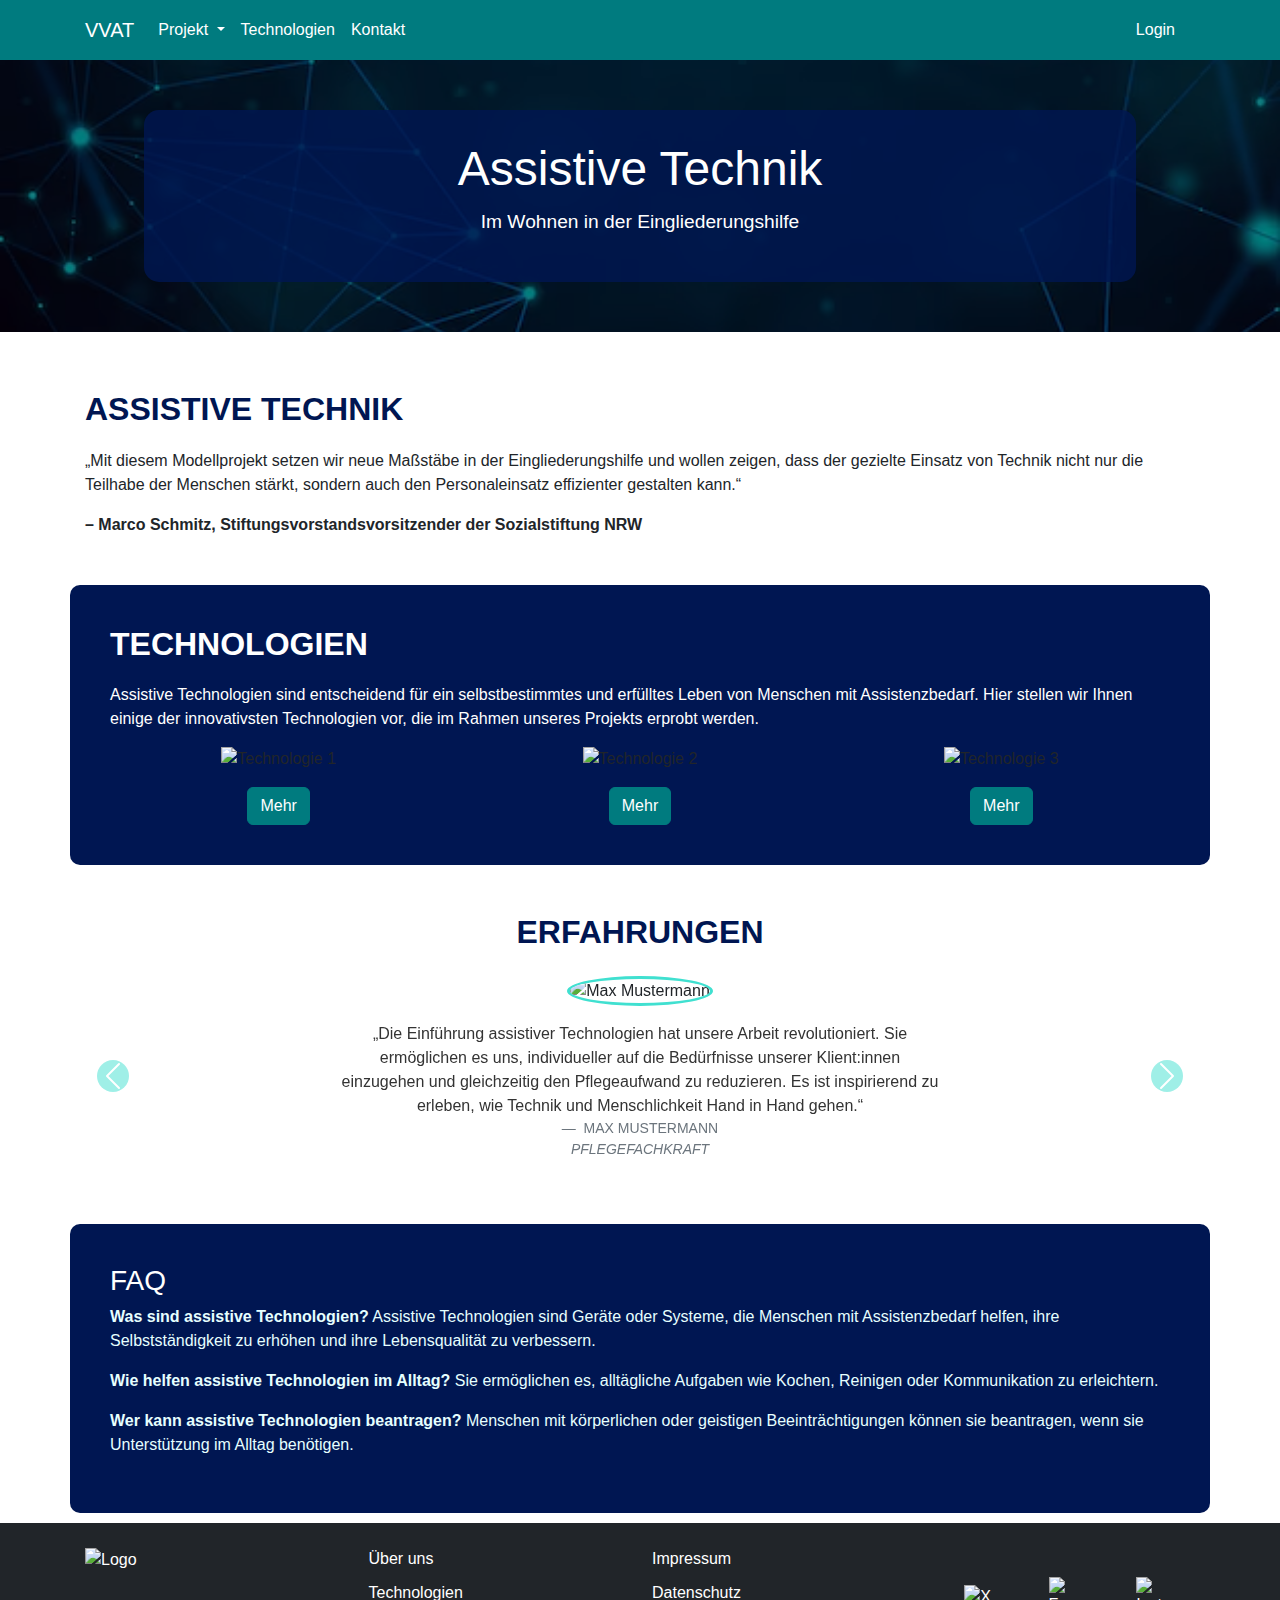
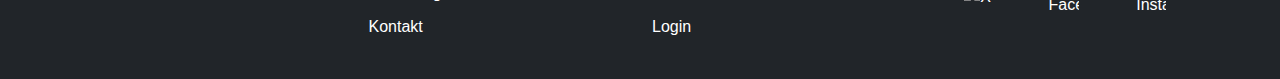
==== commit 802052e6: "Seite vervollständigt. Login Funktion fehlt und die Bilder in den Seiten" ====
--- a/index.html
+++ b/index.html
@@ -13,7 +13,7 @@
 <body>
     <nav class="navbar navbar-expand-lg navbar-dark">
         <div class="container">
-            <a class="navbar-brand" href="#">VVAT</a>
+            <a class="navbar-brand" href="#" data-target="start">VVAT</a>
             <button class="navbar-toggler" type="button" data-bs-toggle="collapse" data-bs-target="#navbarNav"
                 aria-controls="navbarNav" aria-expanded="false" aria-label="Toggle navigation">
                 <span class="navbar-toggler-icon"></span>
@@ -27,131 +27,135 @@
                             Projekt
                         </a>
                         <ul class="dropdown-menu" aria-labelledby="projektDropdown">
-                            <li><a class="dropdown-item" href="#verbundvorhaben">Verbundvorhaben</a></li>
-                            <li><a class="dropdown-item" href="#lenkungsgruppe">Lenkungsgruppe</a></li>
-                            <li><a class="dropdown-item" href="#projektkoordination">Projektkoordination</a></li>
-                            <li><a class="dropdown-item" href="#projektstandorte">Projektstandorte</a></li>
-                            <li><a class="dropdown-item" href="#wissenschaftliche Begleitung">Wissenschaftliche
-                                    Begleitung</a></li>
+                            <li><a class="dropdown-item" href="#" data-target="wir">Verbundvorhaben</a></li>
+                            <li><a class="dropdown-item" href="#" data-target="">Lenkungsgruppe</a></li>
+                            <li><a class="dropdown-item" href="#">Projektkoordination</a></li>
+                            <li><a class="dropdown-item" href="#" data-target="standorte">Projektstandorte</a></li>
+                            <li><a class="dropdown-item" href="#">Wissenschaftliche Begleitung</a></li>
                             <li>
                                 <hr class="dropdown-divider">
                             </li>
-                            <li><a class="dropdown-item" href="#kontakt">Kontakt</a></li>
+                            <li><a class="dropdown-item" href="#" data-target="kontakt">Kontakt</a></li>
                         </ul>
                     </li>
                     <li class="nav-item">
-                        <a class="nav-link" href="#technologien">Technologien</a>
+                        <a class="nav-link" href="#" data-target="Technologien2">Technologien</a>
                     </li>
                     <li class="nav-item">
-                        <a class="nav-link" href="#kontakt">Kontakt</a>
+                        <a class="nav-link" href="#" data-target="kontakt">Kontakt</a>
                     </li>
                 </ul>
                 <!-- Login-Button rechts -->
-                <button class="btn btn-outline-primary" type="button">Login</button>
+                <a id="loginLink" class="btn" href="#" role="button" data-target="login">Login</a>
             </div>
         </div>
     </nav>
 
 
     <header class="header">
-        <h1>Assistive Technik</h1>
-        <p>Im Wohnen in der Eingliederungshilfe</p>
+        <div class="header-box">
+            <h1>Assistive Technik</h1>
+            <p>Im Wohnen in der Eingliederungshilfe</p>
+        </div>
     </header>
-
-    <section id="start">
-    <section id="projekt" class="container mt-5">
-        <h2 class="section-heading">Assistive Technik</h2>
-        <p>„Mit diesem Modellprojekt setzen wir neue Maßstäbe in der Eingliederungshilfe und wollen zeigen, dass der
-            gezielte Einsatz von Technik nicht nur die Teilhabe der Menschen stärkt, sondern auch den Personaleinsatz
-            effizienter gestalten kann.“</p>
-        <p><strong>– Marco Schmitz, Stiftungsvorstandsvorsitzender der Sozialstiftung NRW</strong></p>
-    </section>
-
-    <section id="technologien" class="technologien container mt-5">
-        <h2 class="section-heading">Technologien</h2>
-        <p>Assistive Technologien sind entscheidend für ein selbstbestimmtes und erfülltes Leben von Menschen mit
-            Assistenzbedarf. Hier stellen wir Ihnen einige der innovativsten Technologien vor, die im Rahmen unseres
-            Projekts erprobt werden.</p>
-        <div class="row">
-            <div class="col-md-4 d-flex flex-column align-items-center">
-                <img src="https://via.placeholder.com/300" class="img-fluid mb-3" alt="Technologie 1">
-                <button class="btn btn-primary">Mehr</button>
-            </div>
-            <div class="col-md-4 d-flex flex-column align-items-center">
-                <img src="https://via.placeholder.com/300" class="img-fluid mb-3" alt="Technologie 2">
-                <button class="btn btn-primary">Mehr</button>
-            </div>
-            <div class="col-md-4 d-flex flex-column align-items-center">
-                <img src="https://via.placeholder.com/300" class="img-fluid mb-3" alt="Technologie 3">
-                <button class="btn btn-primary">Mehr</button>
-            </div>
-        </div>
-    </section>
-
-    <section id="erfahrungen" class="container text-center my-5">
-        <h2 class="section-heading">ERFAHRUNGEN</h2>
-        <div id="erfahrungenCarousel" class="carousel slide mt-4" data-bs-ride="carousel">
-            <div class="carousel-inner">
-                <!-- Erfahrungsbericht 1 -->
-                <div class="carousel-item active">
-                    <div class="testimonial">
-                        <img src="https://via.placeholder.com/100" class="rounded-circle mb-3" alt="Max Mustermann">
-                        <blockquote class="blockquote">
-                            <p class="mb-3">„Die Einführung assistiver Technologien hat unsere Arbeit revolutioniert.
-                                Sie ermöglichen es uns, individueller auf die Bedürfnisse unserer Klient:innen
-                                einzugehen und gleichzeitig den Pflegeaufwand zu reduzieren. Es ist inspirierend zu
-                                erleben, wie Technik und Menschlichkeit Hand in Hand gehen.“</p>
-                        </blockquote>
-                        <footer class="blockquote-footer">
-                            MAX MUSTERMANN <br>
-                            <cite title="Pflegefachkraft">PFLEGEFACHKRAFT</cite>
-                        </footer>
+    
+    <section id="start" class="active">
+        <section id="projekt" class="container mt-5">
+            <h2 class="section-heading">Assistive Technik</h2>
+            <p>„Mit diesem Modellprojekt setzen wir neue Maßstäbe in der Eingliederungshilfe und wollen zeigen, dass der
+                gezielte Einsatz von Technik nicht nur die Teilhabe der Menschen stärkt, sondern auch den
+                Personaleinsatz
+                effizienter gestalten kann.“</p>
+            <p><strong>– Marco Schmitz, Stiftungsvorstandsvorsitzender der Sozialstiftung NRW</strong></p>
+        </section>
+
+        <section id="technologien" class="technologien container mt-5">
+            <h2 class="section-heading">Technologien</h2>
+            <p>Assistive Technologien sind entscheidend für ein selbstbestimmtes und erfülltes Leben von Menschen mit
+                Assistenzbedarf. Hier stellen wir Ihnen einige der innovativsten Technologien vor, die im Rahmen unseres
+                Projekts erprobt werden.</p>
+            <div class="row">
+                <div class="col-md-4 d-flex flex-column align-items-center">
+                    <img src="https://via.placeholder.com/300" class="img-fluid mb-3" alt="Technologie 1">
+                    <button class="btn btn-primary">Mehr</button>
+                </div>
+                <div class="col-md-4 d-flex flex-column align-items-center">
+                    <img src="https://via.placeholder.com/300" class="img-fluid mb-3" alt="Technologie 2">
+                    <button class="btn btn-primary">Mehr</button>
+                </div>
+                <div class="col-md-4 d-flex flex-column align-items-center">
+                    <img src="https://via.placeholder.com/300" class="img-fluid mb-3" alt="Technologie 3">
+                    <button class="btn btn-primary">Mehr</button>
+                </div>
+            </div>
+        </section>
+
+        <section id="erfahrungen" class="container text-center my-5">
+            <h2 class="section-heading">ERFAHRUNGEN</h2>
+            <div id="erfahrungenCarousel" class="carousel slide mt-4" data-bs-ride="carousel">
+                <div class="carousel-inner">
+                    <!-- Erfahrungsbericht 1 -->
+                    <div class="carousel-item active">
+                        <div class="testimonial">
+                            <img src="https://via.placeholder.com/100" class="rounded-circle mb-3" alt="Max Mustermann">
+                            <blockquote class="blockquote">
+                                <p class="mb-3">„Die Einführung assistiver Technologien hat unsere Arbeit
+                                    revolutioniert.
+                                    Sie ermöglichen es uns, individueller auf die Bedürfnisse unserer Klient:innen
+                                    einzugehen und gleichzeitig den Pflegeaufwand zu reduzieren. Es ist inspirierend zu
+                                    erleben, wie Technik und Menschlichkeit Hand in Hand gehen.“</p>
+                            </blockquote>
+                            <footer class="blockquote-footer">
+                                MAX MUSTERMANN <br>
+                                <cite title="Pflegefachkraft">PFLEGEFACHKRAFT</cite>
+                            </footer>
+                        </div>
                     </div>
-                </div>
-                <!-- Erfahrungsbericht 2 -->
-                <div class="carousel-item">
-                    <div class="testimonial">
-                        <img src="https://via.placeholder.com/100" class="rounded-circle mb-3" alt="Anna Beispiel">
-                        <blockquote class="blockquote">
-                            <p class="mb-3">„Dank assistiver Technologien können wir unseren Alltag effizienter
-                                gestalten und unseren Klienten gleichzeitig mehr Selbstständigkeit ermöglichen. Eine
-                                beeindruckende Entwicklung!“</p>
-                        </blockquote>
-                        <footer class="blockquote-footer">
-                            ANNA BEISPIEL <br>
-                            <cite title="Ergotherapeutin">ERGOTHERAPEUTIN</cite>
-                        </footer>
+                    <!-- Erfahrungsbericht 2 -->
+                    <div class="carousel-item">
+                        <div class="testimonial">
+                            <img src="https://via.placeholder.com/100" class="rounded-circle mb-3" alt="Anna Beispiel">
+                            <blockquote class="blockquote">
+                                <p class="mb-3">„Dank assistiver Technologien können wir unseren Alltag effizienter
+                                    gestalten und unseren Klienten gleichzeitig mehr Selbstständigkeit ermöglichen. Eine
+                                    beeindruckende Entwicklung!“</p>
+                            </blockquote>
+                            <footer class="blockquote-footer">
+                                ANNA BEISPIEL <br>
+                                <cite title="Ergotherapeutin">ERGOTHERAPEUTIN</cite>
+                            </footer>
+                        </div>
                     </div>
                 </div>
-            </div>
-            <!-- Steuerung für das Karussell -->
-            <button class="carousel-control-prev" type="button" data-bs-target="#erfahrungenCarousel"
-                data-bs-slide="prev">
-                <span class="carousel-control-prev-icon" aria-hidden="true"></span>
-                <span class="visually-hidden">Vorherige</span>
-            </button>
-            <button class="carousel-control-next" type="button" data-bs-target="#erfahrungenCarousel"
-                data-bs-slide="next">
-                <span class="carousel-control-next-icon" aria-hidden="true"></span>
-                <span class="visually-hidden">Nächste</span>
-            </button>
-        </div>
-    </section>
-
-
-
-    <section id="faq" class="faq container mt-5">
-        <h3>FAQ</h3>
-        <p><strong>Was sind assistive Technologien?</strong> Assistive Technologien sind Geräte oder Systeme, die
-            Menschen mit Assistenzbedarf helfen, ihre Selbstständigkeit zu erhöhen und ihre Lebensqualität zu
-            verbessern.</p>
-        <p><strong>Wie helfen assistive Technologien im Alltag?</strong> Sie ermöglichen es, alltägliche Aufgaben wie
-            Kochen, Reinigen oder Kommunikation zu erleichtern.</p>
-        <p><strong>Wer kann assistive Technologien beantragen?</strong> Menschen mit körperlichen oder geistigen
-            Beeinträchtigungen können sie beantragen, wenn sie Unterstützung im Alltag benötigen.</p>
-    </section>
-
-</section>
+                <!-- Steuerung für das Karussell -->
+                <button class="carousel-control-prev" type="button" data-bs-target="#erfahrungenCarousel"
+                    data-bs-slide="prev">
+                    <span class="carousel-control-prev-icon" aria-hidden="true"></span>
+                    <span class="visually-hidden">Vorherige</span>
+                </button>
+                <button class="carousel-control-next" type="button" data-bs-target="#erfahrungenCarousel"
+                    data-bs-slide="next">
+                    <span class="carousel-control-next-icon" aria-hidden="true"></span>
+                    <span class="visually-hidden">Nächste</span>
+                </button>
+            </div>
+        </section>
+
+
+
+        <section id="faq" class="faq container mt-5">
+            <h3>FAQ</h3>
+            <p><strong>Was sind assistive Technologien?</strong> Assistive Technologien sind Geräte oder Systeme, die
+                Menschen mit Assistenzbedarf helfen, ihre Selbstständigkeit zu erhöhen und ihre Lebensqualität zu
+                verbessern.</p>
+            <p><strong>Wie helfen assistive Technologien im Alltag?</strong> Sie ermöglichen es, alltägliche Aufgaben
+                wie
+                Kochen, Reinigen oder Kommunikation zu erleichtern.</p>
+            <p><strong>Wer kann assistive Technologien beantragen?</strong> Menschen mit körperlichen oder geistigen
+                Beeinträchtigungen können sie beantragen, wenn sie Unterstützung im Alltag benötigen.</p>
+        </section>
+
+    </section>
 
     <section id="wir" class="wir container mt-5">
         <h3 class="section-heading">DAS SIND WIR</h3>
@@ -363,9 +367,6 @@
                 </div>
             </form>
         </section>
-
-
-
     </section>
 
     <section id="login" class="login container mt-5">
@@ -416,10 +417,54 @@
         </section>
     </section>
 
-    <footer class="footer">
-        <p>&copy; 2024 WAT. Alle Rechte vorbehalten. | <a href="#impressum">Impressum</a> | <a
-                href="#datenschutz">Datenschutz</a></p>
+    <footer class="footer bg-dark text-white py-4">
+        <div class="container">
+            <div class="row">
+                <!-- Linkes Container für Logo -->
+                <div class="col-md-3">
+                    <a href="#" class="navbar-brand">
+                        <img src="https://via.placeholder.com/150x50" alt="Logo" class="img-fluid">
+                    </a>
+                </div>
+    
+                <!-- Mittleres Container für Links -->
+                <div class="col-md-6">
+                    <div class="row">
+                        <!-- Links Spalte 1 -->
+                        <div class="col-6">
+                            <ul class="list-unstyled">
+                                <li><a href="#" class="text-white" data-target="wir">Über uns</a></li>
+                                <li><a href="#" class="text-white" data-target="Technologien2">Technologien</a></li>
+                                <li><a href="#" class="text-white" data-target="kontakt">Kontakt</a></li>
+                            </ul>
+                        </div>
+                        <!-- Links Spalte 2 -->
+                        <div class="col-6">
+                            <ul class="list-unstyled">
+                                <li><a href="#" class="text-white">Impressum</a></li>
+                                <li><a href="#" class="text-white">Datenschutz</a></li>
+                                <li><a href="#" class="text-white" data-target="login">Login</a></li>
+                            </ul>
+                        </div>
+                    </div>
+                </div>
+    
+                <!-- Rechtes Container für Social Media Links -->
+                <div class="col-md-3 d-flex justify-content-around align-items-center">
+                    <a href="https://twitter.com" target="_blank" class="text-white">
+                        <img src="https://upload.wikimedia.org/wikipedia/commons/6/60/X_Logo_2023.svg" alt="X" class="img-fluid mb-2" style="width: 30px;">
+                    </a>
+                    <a href="https://www.facebook.com" target="_blank" class="text-white">
+                        <img src="https://upload.wikimedia.org/wikipedia/commons/5/51/Facebook_f_logo_%282019%29.svg" alt="Facebook" class="img-fluid mb-2" style="width: 30px;">
+                    </a>
+                    <a href="https://www.instagram.com" target="_blank" class="text-white">
+                        <img src="https://upload.wikimedia.org/wikipedia/commons/a/a5/Instagram_icon.png" alt="Instagram" class="img-fluid mb-2" style="width: 30px;">
+                    </a>
+                </div>
+            </div>
+        </div>
     </footer>
+    
 
     <script src="https://cdn.jsdelivr.net/npm/bootstrap@5.3.0-alpha1/dist/js/bootstrap.bundle.min.js"></script>
 </body>
--- a/style.css
+++ b/style.css
@@ -9,6 +9,28 @@
      --white: #FFFFFF;
  }
 
+ section {
+    display: none; /* Alle Sections standardmäßig ausblenden */
+}
+
+section.active {
+    display: block; /* Nur die aktive Section sichtbar machen */
+}
+
+/* Sicherstellen, dass untergeordnete Sections innerhalb von #start ebenfalls sichtbar sind, wenn #start aktiv ist */
+#start.active section {
+    display: block; /* Alle Untersections in der Start-Section sichtbar machen */
+}
+
+  
+#start{
+    padding: 10px;
+}
+
+#login.active section{
+    display: block;
+}
+
  body {
      font-family: Arial, sans-serif;
  }
@@ -43,20 +65,48 @@
  }
 
  .header {
-     background-color: var(--secondary-color);
-     color: var(--white);
-     text-align: center;
-     padding: 100px 20px;
- }
-
- .header h1 {
-     font-size: 3rem;
-     font-weight: bold;
- }
-
- .header p {
-     font-size: 1.2rem;
- }
+    position: relative;
+    background-image: url('hintergrund.jpg'); /* Ersetze dies mit dem Pfad zu deinem Hintergrundbild */
+    background-size: cover;
+    background-position: center;
+    color: white;
+    padding: 50px 20px; /* Abstand im Header (anpassbar) */
+    text-align: center;
+}
+
+.header::before {
+    content: "";
+    position: absolute;
+    top: 0;
+    left: 0;
+    width: 100%;
+    height: 100%;
+    background-color: rgba(0, 0, 0, 0.5); /* Transparente schwarze Überlagerung */
+    z-index: 0;
+}
+
+.header-box {
+    position: relative;
+    background-color: rgba(0, 22, 82, 0.8); /* Durchsichtiger Hintergrund mit #001652 und Transparenz */
+    padding: 30px;
+    max-width: 80%; /* Setzt eine maximale Breite für den Kasten */
+    margin: 0 auto; /* Zentriert den Kasten */
+    z-index: 1; /* Stellt sicher, dass der Kasten über dem Bild liegt */
+    border-radius: 15px;
+}
+
+.header-box h1 {
+    margin: 0;
+    font-size: 3em; /* Größe der Überschrift */
+}
+
+.header-box p {
+    margin-top: 10px;
+    font-size: 1.2em; /* Größe des Textes */
+}
+
+
+
 
  .section-heading {
      font-size: 2rem;
@@ -147,20 +197,28 @@
     color: var(--white);
 }
 
- .footer {
-     background-color: var(--secondary-color);
-     color: var(--white);
-     text-align: center;
-     padding: 20px 0;
- }
-
- .footer a {
-     color: var(--light-color);
- }
-
- .footer a:hover {
-     color: var(--primary-color);
- }
+footer .navbar-brand img {
+    max-width: 100%;
+    height: auto;
+}
+
+footer a {
+    text-decoration: none;
+}
+
+footer a:hover {
+    text-decoration: underline;
+}
+
+footer .list-unstyled li {
+    margin-bottom: 10px;
+}
+
+footer .img-fluid {
+    max-width: 30px;
+    height: auto;
+}
+
 
  .faq {
      background-color: var(--secondary-color);
@@ -207,6 +265,10 @@
 
  }
 
+ #kontakt.active section {
+    display: block; /* Alle Untersections in der Start-Section sichtbar machen */
+}
+
  #loginFormular {
     background-color: #001652;
     padding: 20px;
@@ -218,4 +280,22 @@
     width: calc(100% - 40px);
     /* Abstand von 20px auf jeder Seite */
 
-}+}
+
+#loginLink {
+    background-color: transparent; /* Kein Hintergrund */
+    color: white; /* Weiße Schrift */
+    border: none; /* Keine Umrandung */
+    font-size: 1rem; /* Schriftgröße anpassen (optional) */
+    padding: 10px 20px; /* Polsterung anpassen (optional) */
+    text-decoration: none; /* Entfernt den Standard-Unterstrich von Links */
+    display: inline-block; /* Macht den Link wie einen Button */
+    cursor: pointer; /* Zeigt einen Zeiger an, wenn der Link hover ist */
+    text-align: center; /* Zentriert den Text */
+}
+
+#loginLink:hover {
+    background-color: rgba(255, 255, 255, 0.1); /* Leicht transparenter Hintergrund bei Hover */
+    color: white; /* Schriftfarbe bleibt weiß */
+}
+
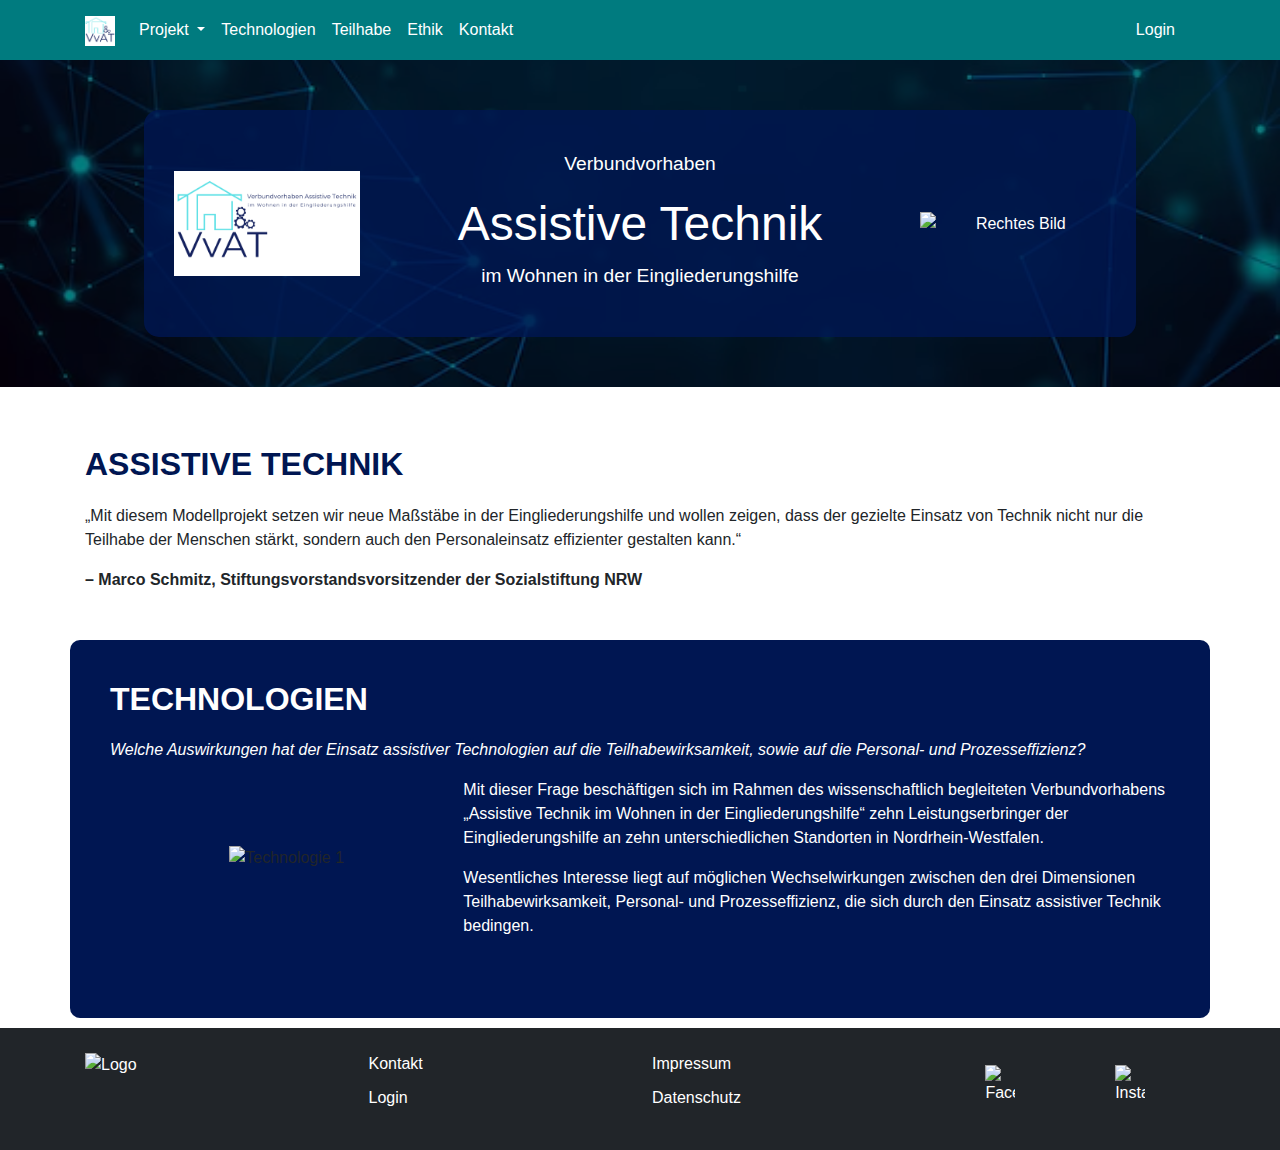
==== commit ac03835f: "Textinhalte angepasst. Projektkoordination und Projektstandort bitte überprüfen ob das passt" ====
--- a/index.html
+++ b/index.html
@@ -13,7 +13,8 @@
 <body>
     <nav class="navbar navbar-expand-lg navbar-dark">
         <div class="container">
-            <a class="navbar-brand" href="#" data-target="start">VVAT</a>
+            <a class="navbar-brand" href="#" data-target="start"><img src="Logo - VvAT - ohne Text - 2.png" alt=""
+                    style="height: 30px; width: 30px;"></a>
             <button class="navbar-toggler" type="button" data-bs-toggle="collapse" data-bs-target="#navbarNav"
                 aria-controls="navbarNav" aria-expanded="false" aria-label="Toggle navigation">
                 <span class="navbar-toggler-icon"></span>
@@ -28,18 +29,22 @@
                         </a>
                         <ul class="dropdown-menu" aria-labelledby="projektDropdown">
                             <li><a class="dropdown-item" href="#" data-target="wir">Verbundvorhaben</a></li>
-                            <li><a class="dropdown-item" href="#" data-target="">Lenkungsgruppe</a></li>
-                            <li><a class="dropdown-item" href="#">Projektkoordination</a></li>
+                            <li><a class="dropdown-item" href="#" data-target="lenkungsgruppe">Lenkungsgruppe</a></li>
+                            <li><a class="dropdown-item" href="#"
+                                    data-target="projektkoordination">Projektkoordination</a></li>
                             <li><a class="dropdown-item" href="#" data-target="standorte">Projektstandorte</a></li>
-                            <li><a class="dropdown-item" href="#">Wissenschaftliche Begleitung</a></li>
-                            <li>
-                                <hr class="dropdown-divider">
-                            </li>
-                            <li><a class="dropdown-item" href="#" data-target="kontakt">Kontakt</a></li>
+                            <li><a class="dropdown-item" href="#" data-target="wissenschaftliche">Wissenschaftliche
+                                    Begleitung</a></li>
                         </ul>
                     </li>
                     <li class="nav-item">
                         <a class="nav-link" href="#" data-target="Technologien2">Technologien</a>
+                    </li>
+                    <li>
+                        <a class="nav-link" href="#" data-target="teilhabe">Teilhabe</a>
+                    </li>
+                    <li>
+                        <a class="nav-link" href="#" data-target="ethik">Ethik</a>
                     </li>
                     <li class="nav-item">
                         <a class="nav-link" href="#" data-target="kontakt">Kontakt</a>
@@ -54,11 +59,18 @@
 
     <header class="header">
         <div class="header-box">
-            <h1>Assistive Technik</h1>
-            <p>Im Wohnen in der Eingliederungshilfe</p>
+            <img src="Logo - VvAT - 6.png" alt="Linkes Bild" class="left-image">
+            <div class="text-content">
+                <p>Verbundvorhaben</p>
+                <h1>Assistive Technik</h1>
+                <p>im Wohnen in der Eingliederungshilfe</p>
+            </div>
+            <img src="rechtes-bild.jpg" alt="Rechtes Bild" class="right-image">
         </div>
     </header>
-    
+
+
+
     <section id="start" class="active">
         <section id="projekt" class="container mt-5">
             <h2 class="section-heading">Assistive Technik</h2>
@@ -71,257 +83,389 @@
 
         <section id="technologien" class="technologien container mt-5">
             <h2 class="section-heading">Technologien</h2>
-            <p>Assistive Technologien sind entscheidend für ein selbstbestimmtes und erfülltes Leben von Menschen mit
-                Assistenzbedarf. Hier stellen wir Ihnen einige der innovativsten Technologien vor, die im Rahmen unseres
-                Projekts erprobt werden.</p>
-            <div class="row">
+            <p><i>Welche Auswirkungen hat der Einsatz assistiver Technologien auf die Teilhabewirksamkeit, sowie auf die
+                    Personal- und Prozesseffizienz?</i></p>
+            <div class="technologie-item d-flex flex-column-reverse flex-md-row align-items-center mb-4">
                 <div class="col-md-4 d-flex flex-column align-items-center">
                     <img src="https://via.placeholder.com/300" class="img-fluid mb-3" alt="Technologie 1">
-                    <button class="btn btn-primary">Mehr</button>
-                </div>
-                <div class="col-md-4 d-flex flex-column align-items-center">
-                    <img src="https://via.placeholder.com/300" class="img-fluid mb-3" alt="Technologie 2">
-                    <button class="btn btn-primary">Mehr</button>
-                </div>
-                <div class="col-md-4 d-flex flex-column align-items-center">
-                    <img src="https://via.placeholder.com/300" class="img-fluid mb-3" alt="Technologie 3">
-                    <button class="btn btn-primary">Mehr</button>
+                </div>
+                <div>
+                    <p>Mit dieser Frage beschäftigen sich im Rahmen des wissenschaftlich begleiteten Verbundvorhabens
+                        „Assistive Technik im Wohnen in der Eingliederungshilfe“ zehn Leistungserbringer der
+                        Eingliederungshilfe an zehn unterschiedlichen Standorten in Nordrhein-Westfalen.</p>
+                    <p>Wesentliches Interesse liegt auf möglichen Wechselwirkungen zwischen den drei Dimensionen
+                        Teilhabewirksamkeit, Personal- und Prozesseffizienz, die sich durch den Einsatz assistiver
+                        Technik bedingen.</p>
+
                 </div>
             </div>
         </section>
-
-        <section id="erfahrungen" class="container text-center my-5">
-            <h2 class="section-heading">ERFAHRUNGEN</h2>
-            <div id="erfahrungenCarousel" class="carousel slide mt-4" data-bs-ride="carousel">
-                <div class="carousel-inner">
-                    <!-- Erfahrungsbericht 1 -->
-                    <div class="carousel-item active">
-                        <div class="testimonial">
-                            <img src="https://via.placeholder.com/100" class="rounded-circle mb-3" alt="Max Mustermann">
-                            <blockquote class="blockquote">
-                                <p class="mb-3">„Die Einführung assistiver Technologien hat unsere Arbeit
-                                    revolutioniert.
-                                    Sie ermöglichen es uns, individueller auf die Bedürfnisse unserer Klient:innen
-                                    einzugehen und gleichzeitig den Pflegeaufwand zu reduzieren. Es ist inspirierend zu
-                                    erleben, wie Technik und Menschlichkeit Hand in Hand gehen.“</p>
-                            </blockquote>
-                            <footer class="blockquote-footer">
-                                MAX MUSTERMANN <br>
-                                <cite title="Pflegefachkraft">PFLEGEFACHKRAFT</cite>
-                            </footer>
-                        </div>
-                    </div>
-                    <!-- Erfahrungsbericht 2 -->
-                    <div class="carousel-item">
-                        <div class="testimonial">
-                            <img src="https://via.placeholder.com/100" class="rounded-circle mb-3" alt="Anna Beispiel">
-                            <blockquote class="blockquote">
-                                <p class="mb-3">„Dank assistiver Technologien können wir unseren Alltag effizienter
-                                    gestalten und unseren Klienten gleichzeitig mehr Selbstständigkeit ermöglichen. Eine
-                                    beeindruckende Entwicklung!“</p>
-                            </blockquote>
-                            <footer class="blockquote-footer">
-                                ANNA BEISPIEL <br>
-                                <cite title="Ergotherapeutin">ERGOTHERAPEUTIN</cite>
-                            </footer>
-                        </div>
-                    </div>
-                </div>
-                <!-- Steuerung für das Karussell -->
-                <button class="carousel-control-prev" type="button" data-bs-target="#erfahrungenCarousel"
-                    data-bs-slide="prev">
-                    <span class="carousel-control-prev-icon" aria-hidden="true"></span>
-                    <span class="visually-hidden">Vorherige</span>
-                </button>
-                <button class="carousel-control-next" type="button" data-bs-target="#erfahrungenCarousel"
-                    data-bs-slide="next">
-                    <span class="carousel-control-next-icon" aria-hidden="true"></span>
-                    <span class="visually-hidden">Nächste</span>
-                </button>
-            </div>
-        </section>
-
-
-
-        <section id="faq" class="faq container mt-5">
-            <h3>FAQ</h3>
-            <p><strong>Was sind assistive Technologien?</strong> Assistive Technologien sind Geräte oder Systeme, die
-                Menschen mit Assistenzbedarf helfen, ihre Selbstständigkeit zu erhöhen und ihre Lebensqualität zu
-                verbessern.</p>
-            <p><strong>Wie helfen assistive Technologien im Alltag?</strong> Sie ermöglichen es, alltägliche Aufgaben
-                wie
-                Kochen, Reinigen oder Kommunikation zu erleichtern.</p>
-            <p><strong>Wer kann assistive Technologien beantragen?</strong> Menschen mit körperlichen oder geistigen
-                Beeinträchtigungen können sie beantragen, wenn sie Unterstützung im Alltag benötigen.</p>
-        </section>
-
     </section>
 
     <section id="wir" class="wir container mt-5">
         <h3 class="section-heading">DAS SIND WIR</h3>
-        <p>
-            Das Sozialwerk St. Georg e.V. ist ein innovatives und engagiertes Dienstleistungsunternehmen mit Sitz in
-            Gelsenkirchen, das sich seit 1952 für Menschen mit Assistenzbedarf einsetzt.
-            Unser Ziel ist es, durch den Einsatz von assistiven Technologien und maßgescheneiderten Lösungen mehr
-            Selbstbestimmung und Lebensqualität für unsere Klienten zu ermöglichen.
-            Wolfgang Meyer, Vorstand des Sozailwerks, hebt die Bedeutung unseres aktuellen Projekts hervor: "Wir freuen
-            uns sehr über den Start des Verbundvorhabens ,Assistive Technik im Wohnen in der Eingliederungshilfe'.
-            In den letzten Jahren haben wir erfolgreich assistive Technologien in der Pflege und für Menschen mit
-            demenziellen Beeinträchtigungen eingesetzt. Jetzt erweitern wir unsere Bemühungen, um gemeinsam mit weiteren
-            Leistungserbringern und Hochschulen diese Technologien in der Eingliederungshilfe weiterzuentwicklen und zu
-            erproben.
-            Die ist ein echtes Leuchtturmprojekt, um die Teilhabechancen für Menschen mit Assistenzbedarf zu erhöhen und
-            gleichzeitig unsere Arbeitsprozesse zu optimieren."
+        <p>Das Verbundvorhaben Assistive Technik im Wohnen in der Eingliederungshilfe wird gefördert durch die
+            Sozialstiftung NRW.</p>
+        <p>Zehn Projektstandorte in NRW erproben und entwickeln gemeinsam den zielführenden Einsatz assistiver
+            Technologien zur Verbesserung der Selbstbestimmung, Selbstständigkeit und Teilhabe von Menschen mit
+            Assistenzbedarf.</p>
+        <p>Das auf zwei Jahre angelegte Verbundvorhaben wird von zwei Hochschulen wissenschaftlich begleitet und ist
+            am 01.01.2025 gestartet.</p>
+        <p>Die personenzentrierte Leistungserbringung und die aktuelle Umstellung im Rahmen des
+            Bundesteilhabegesetztes (BTHG) korreliert mit dem zunehmenden Fach- und Arbeitskräftemangel sowie
+            steigenden Verwaltungs- und Organisationsaufwänden und stellt Leistungserbringer wie Leistungsträger in
+            der Eingliederungshilfe vor enorme Herausforderungen.</p>
+        <p>Enorme Herausforderungen erfordern innovative Lösungen!</p>
+        <p>Wesentliches Interesse liegt auf möglichen Wechselwirkungen zwischen den drei Dimensionen
+            Teilhabewirksamkeit, Personal- und Prozesseffizienz, die sich durch den Einsatz assistiver Technik
+            bedingen.</p>
+        <p>Am Ende der zweijährigen Projektlaufzeit werden auf Basis der Projektergebnisse und daraus abgeleiteten
+            Handlungsempfehlungen die Implikationen für eine regelhafte Refinanzierung assistiver Technologien
+            beraten und diskutiert.</p>
+        <p>Für das Verbundvorhaben ergeben sich vor diesem Hintergrund drei übergeordnete Ziele und drei
+            unterschiedliche Zielgruppen:</p>
+        <p><strong>Ziele:</strong></p>
+        <ol>
+            <li>Bedarfsgerechte Erprobung, Einsatz und ggf. Entwicklung assistiver Technologien an den teilnehmenden
+                Projektstandorten</li>
+            <li>Messung der Auswirkungen des Einsatzes assistiver Technologien auf die Teilhabewirksamkeit, die
+                Personal- sowie Prozesseffizienz</li>
+            <li>Erkenntnisgewinn als Argumentationsgrundlage zur bedarfsgerechten regelhaften Refinanzierung
+                assistiver Technologien</li>
+        </ol>
+        <p><strong>Zielgruppen:</strong></p>
+        <ol>
+            <li>Die primäre Zielgruppe umfasst erwachsene Leistungsberechtigte in der Eingliederungshilfe im Kontext
+                Wohnen. Die Zielgruppen für technische Assistenzlösungen sind dabei vielfältig. Sie kommen bei
+                Menschen mit sensorischen, physischen, psychischen und kognitiven Beeinträchtigungen sowie zur
+                Unterstützung bei chronischen Erkrankungen zum Einsatz.</li>
+            <li>Die sekundäre Zielgruppe umfasst Leistungserbringer der Eingliederungshilfe mit besonderem Fokus auf
+                die Mitarbeitenden sowie die Organisationsprozesse. Durch den Einsatz assistiver Technologien sollen
+                die Teilhabechancen der primären Zielgruppe erhöht werden sowie die Personal- und Prozesseffizienz
+                gesteigert werden.</li>
+            <li>Die tertiäre Zielgruppe umfasst Leistungsträger, die auf Grundlage gewonnener Erkenntnisse im Rahmen
+                des Projektes Implikationen für eine regelhafte Refinanzierung assistiver Technologien ableiten
+                können.</li>
+        </ol>
+        <p>Im Rahmen des Verbundvorhabens "Assistive Technik im Wohnen in der Eingliederungshilfe" erwarten wir
+            einen Erkenntnisgewinn, der den Projektbeteiligten eine mittel- bis langfristige
+            Organisationsentwicklung mit Hilfe des zielgerichteten (Teilhabewirksamkeit, Personal- und
+            Prozesseffizienz) Einsatzes assistiver Technologien bietet. Darüber hinaus profitieren ebenfalls
+            interessierte Leistungsberechtigte, Leistungserbringer, Leistungsträger sowie Politik und Öffentlichkeit
+            von den gewonnen Erkenntnissen.</p>
+        <p><strong>Mögliche nachhaltige Wirkung bezogen auf die o.g. Zielgruppen:</strong></p>
+        <ol>
+            <li><strong>Nachhaltige Wirkung für die Leistungsberechtigten</strong>
+                <ol>
+                    <li>Leistungsberechtigte können in der eigenen Häuslichkeit verbleiben</li>
+                    <li>Leistungsberechtigte können in die eigene Häuslichkeit umziehen</li>
+                    <li>Leistungsberechtigte können ihr Leben selbstbestimmter und autonomer gestalten</li>
+                    <li>Leistungsberechtigte erfahren mehr Teilhabe</li>
+                </ol>
+            </li>
+            <li><strong>Nachhaltigkeit für die Leistungserbringer - sekundäre Zielgruppe</strong>
+                <ol>
+                    <li>stärkerer Ressourcenfluss in direkte Assistenzleistungen möglich</li>
+                    <li>weniger indirekte Leistungen</li>
+                    <li>weniger Verwaltungsaufwand</li>
+                    <li>Raum für innovative Wohn- und Assistenzangebote</li>
+                </ol>
+            </li>
+            <li><strong>Nachhaltigkeit für die Leistungsträger - tertiäre Zielgruppe</strong>
+                <ol>
+                    <li>Raum für innovative Wohn- und Assistenzangebote</li>
+                    <li>Möglichkeit zum weiteren Abbau von Plätzen in besonderen Wohnformen</li>
+                    <li>Verminderung freiheitsbeschränkender und/oder freiheitsentziehender Maßnahmen</li>
+                    <li>Kostenreduktion</li>
+                </ol>
+            </li>
+        </ol>
+    </section>
+
+    <section id="lenkungsgruppe" class="lenkungsgruppe container mt-5">
+        <h3 class="section-heading2">Lenkungsgruppe</h3>
+        <p>Im Rahmen des von der Sozialstiftung NRW geförderten Verbundvorhabens Assistive Technik im Wohnen in der
+            Eingliederungshilfe ist die Begleitung und Steuerung des Projektes durch eine Lenkungsgruppe vorgesehen.
         </p>
-        <div class="row">
-            <div class="col-md-4 d-flex flex-column align-items-center">
-                <img src="https://via.placeholder.com/300" class="img-fluid mb-3" alt="Das sind wir 1">
-
-            </div>
-            <div class="col-md-4 d-flex flex-column align-items-center">
-                <img src="https://via.placeholder.com/300" class="img-fluid mb-3" alt="Das sind wir 2">
-            </div>
-
-        </div>
+        <p>Diese setzt sich zusammen aus den beteiligten Projektstandorten, der wissenschaftlichen Begleitung, den
+            beiden Landschaftsverbänden Rheinland (LVR) und Westfalen-Lippe (LWL), dem Ministerium für Arbeit,
+            Gesundheit und Soziales des Landes Nordrhein-Westfalen (MAGS), der Selbstvertretung, der Sozialstiftung
+            NRW sowie der Projektkoordination.</p>
+        <p>Folgende Vertretungen sind benannt:</p>
+
+        <table border="1" style="border-collapse: collapse; width: 100%;">
+            <tr>
+                <th>Bereich</th>
+                <th>Verantwortliche</th>
+                <th>Funktion</th>
+            </tr>
+            <tr>
+                <td rowspan="3"><strong>Wissenschaft</strong></td>
+                <td>Prof. Kathrin Römisch</td>
+                <td>Lehrgebiet Heilpädagogik und Inklusion, EVH</td>
+            </tr>
+            <tr>
+                <td>Prof. Bernhard Breil</td>
+                <td>Dekan Fachbereich Gesundheitswesen, HSNR</td>
+            </tr>
+            <tr>
+                <td>Prof. Edwin Naroska</td>
+                <td>Lehrgebiet Technische Informatik, HSNR</td>
+            </tr>
+            <tr>
+                <td rowspan="2"><strong>Sozialstiftung NRW</strong></td>
+                <td>Nobert Killewald</td>
+                <td>Vorstand</td>
+            </tr>
+            <tr>
+                <td>Ulrike Hüppe</td>
+                <td>Vorständin</td>
+            </tr>
+            <tr>
+                <td rowspan="2"><strong>LVR</strong></td>
+                <td>Susanne Uhlman</td>
+                <td>Abteilungsleitung 72.70 „Grundsatz Soziale Teilhabe“</td>
+            </tr>
+            <tr>
+                <td>Vera Immekeppel</td>
+                <td>Abteilung 72.70 „Grundsatz Soziale Teilhabe“</td>
+            </tr>
+            <tr>
+                <td rowspan="2"><strong>LWL</strong></td>
+                <td>Bianca Rodekohr</td>
+                <td>Leitung Referat „Sozialplanung und Qualifizierung“</td>
+            </tr>
+            <tr>
+                <td>Annegret Jaspers</td>
+                <td>Gruppenleitung im Referat „Sozialplanung und Qualifizierung“</td>
+            </tr>
+            <tr>
+                <td rowspan="2"><strong>MAGS</strong></td>
+                <td>Dr. Christof Stamm</td>
+                <td>Leiter des Referates „Struktur und Weiterentwicklung der Eingliederungshilfe“</td>
+            </tr>
+            <tr>
+                <td>Linda Gisewski</td>
+                <td>Referat „Struktur und Weiterentwicklung der Eingliederungshilfe“</td>
+            </tr>
+            <tr>
+                <td rowspan="2"><strong>Selbstvertretung</strong></td>
+                <td>Gülay Acar</td>
+                <td>Mitarbeiterin „Ergänzende unabhängige Teilhabeberatung – EUTB“ Gelsenkirchen</td>
+            </tr>
+            <tr>
+                <td>N.N.</td>
+                <td></td>
+            </tr>
+            <tr>
+                <td rowspan="2"><strong>Projektkoordination</strong></td>
+                <td>Dr. Dorothée Schlebrowski</td>
+                <td>Projektkoordination</td>
+            </tr>
+            <tr>
+                <td>Elias Wildförster</td>
+                <td>Projektkoordination</td>
+            </tr>
+        </table>
+        <table border="1" style="border-collapse: collapse; width: 100%;">
+            <tr>
+                <th>Projektstandorte</th>
+                <th>Vertretung</th>
+                <th>Funktion</th>
+            </tr>
+            <tr>
+                <td>Alsbachtal gGmbH</td>
+                <td>Alexandra Niehls</td>
+                <td>Geschäftsführung</td>
+            </tr>
+            <tr>
+                <td>Bethel.regional</td>
+                <td>Aileen Reineke</td>
+                <td>Referentin der Geschäftsführung</td>
+            </tr>
+            <tr>
+                <td>Caritasverband für den Kreis Coesfeld e.V.</td>
+                <td>André Bußkamp</td>
+                <td>Ressortleiter Beratung & Wohnen</td>
+            </tr>
+            <tr>
+                <td>DRK Soziale Einrichtungen des Kreisverbandes Steinfurt gGmbH</td>
+                <td>Ulrich Winter</td>
+                <td>Mitglied der Geschäftsleitung und Prokurist</td>
+            </tr>
+            <tr>
+                <td>Hephata Leben gGmbH</td>
+                <td>Verena Hölken</td>
+                <td>Vorständin Evangelische Stiftung Hephata</td>
+            </tr>
+            <tr>
+                <td>Josefsheim gGmbH</td>
+                <td>Andreas Rieß</td>
+                <td>Vorstand Josefs Gesellschaft</td>
+            </tr>
+            <tr>
+                <td>Lebenshilfe Brakel Wohnen Bildung Freizeit gGmbH</td>
+                <td>Jerome Major</td>
+                <td>Geschäftsführung</td>
+            </tr>
+            <tr>
+                <td>Lebenshilfe Wohnen NRW gGmbH</td>
+                <td>Herbert Frings</td>
+                <td>Geschäftsführung</td>
+            </tr>
+            <tr>
+                <td>Rheinischer Blindenfürsorgeverein 1886 Düren</td>
+                <td>Biljana Weidlich</td>
+                <td>Koordinatorin Eingliederungshilfe</td>
+            </tr>
+            <tr>
+                <td>Sozialwerk St. Georg e.V.</td>
+                <td>Wolfgang Meyer</td>
+                <td>Vorstand</td>
+            </tr>
+        </table>
+    </section>
+
+    <section id="projektkoordination" class="projektkoordination container mt-5">
+        <h3 class="section-heading">Projektkoordination</h3>
+        <p>Die Projektkoordination unterstützt dabei, Einzelerkenntnisse zusammenzutragen, sich untereinander
+            auszutauschen und zu kooperieren.</p>
+        <p>Hierfür leiten sich für die Projektkoordination folgende Aufgabenschwerpunkte ab:</p>
+        <ul>
+            <li>Projektmanagement und Organisation</li>
+            <li>Kommunikation und Kooperation</li>
+            <li>Prozessbegleitung</li>
+            <li>Qualitätssicherung</li>
+            <li>Dokumentation</li>
+            <li>Öffentlichkeitsarbeit</li>
+        </ul>
     </section>
 
     <section id="standorte" class="standorte container mt-5">
         <h3>Projektstandorte</h3>
         <p>Das Projekt "Assistive Technik im Wohnen in der Eingliederungshilfe" wird an zehn Standorten in ganz
-            Nordrhein-Westfalen durchgeführt. Diese Standorte fungieren als Modellregionen, in denen verschiedene Träger
+            Nordrhein-Westfalen durchgeführt. Diese Standorte fungieren als Modellregionen, in denen verschiedene
+            Träger
             der Eingliederungshilfe eng mit technischen Experten und Forschungseinrichtungen zusammenarbeiten.
-            Ziel ist es, maßgescheneiderte Lösungen zu entwickeln und zu erporben, die den individuellen Bedürfnissen
+            Ziel ist es, maßgescheneiderte Lösungen zu entwickeln und zu erporben, die den individuellen
+            Bedürfnissen
             unserer Klienten gerecht werden. Durch den Austausch zwischen den beteiligten Akteuren und di
-            Wissenschaftliche Begleitung des Projektes gewinnen wir wertvolle Erkenntniss, die langfristig in die Praxis
+            Wissenschaftliche Begleitung des Projektes gewinnen wir wertvolle Erkenntniss, die langfristig in die
+            Praxis
             der Eingliederungshilfe in ganz NRW einfließen können.
             Gemeinsam gestalten wir eine inklusive Zukunft, in der jeder Mensch die Unterstützung erhält, die er
             benötigt, um selbstbestimmt leben zu können.</p>
-        <iframe
-            src="https://www.google.com/maps/embed?pb=!1m18!1m12!1m3!1d4987.401015441908!2d6.567342576273838!3d51.316634124621835!2m3!1f0!2f0!3f0!3m2!1i1024!2i768!4f13.1!3m3!1m2!1s0x47b8b01a45e8c8ab%3A0xf27557e320a1cda8!2sHochschule%20Niederrhein%3A%20Campus%20Krefeld%20S%C3%BCd!5e0!3m2!1sde!2sde!4v1736162371484!5m2!1sde!2sde"
-            width="600" height="450" style="border:0;" allowfullscreen="" loading="lazy"
-            referrerpolicy="no-referrer-when-downgrade"></iframe>
-        <h3>Standorte</h3>
-        <p>Hier finden Sie eine Übersicht der Standorte, an denen wir aktiv sind. Jeder Standort spielt eine wichtige
-            Rolle in unserem Vorhaben und bietet einzigartige Möglichkeiten zur Unterstützung und Integration.
-            Klicken Sie auf die einzelnen Links, um mehr über die jeweiligen Standorte und deren Angebote zu erfahren.
-        </p>
-        <div class="row">
-            <div class="col-md-4 d-flex flex-column align-items-center">
-                <iframe
-                    src="https://www.google.com/maps/embed?pb=!1m18!1m12!1m3!1d4987.401015441908!2d6.567342576273838!3d51.316634124621835!2m3!1f0!2f0!3f0!3m2!1i1024!2i768!4f13.1!3m3!1m2!1s0x47b8b01a45e8c8ab%3A0xf27557e320a1cda8!2sHochschule%20Niederrhein%3A%20Campus%20Krefeld%20S%C3%BCd!5e0!3m2!1sde!2sde!4v1736162371484!5m2!1sde!2sde"
-                    width="250" height="250" style="border:0;" allowfullscreen="" loading="lazy"
-                    referrerpolicy="no-referrer-when-downgrade"></iframe>
-                <button class="btn btn-primary">Mehr</button>
-            </div>
-            <div class="col-md-4 d-flex flex-column align-items-center">
-                <iframe
-                    src="https://www.google.com/maps/embed?pb=!1m18!1m12!1m3!1d4987.401015441908!2d6.567342576273838!3d51.316634124621835!2m3!1f0!2f0!3f0!3m2!1i1024!2i768!4f13.1!3m3!1m2!1s0x47b8b01a45e8c8ab%3A0xf27557e320a1cda8!2sHochschule%20Niederrhein%3A%20Campus%20Krefeld%20S%C3%BCd!5e0!3m2!1sde!2sde!4v1736162371484!5m2!1sde!2sde"
-                    width="250" height="250" style="border:0;" allowfullscreen="" loading="lazy"
-                    referrerpolicy="no-referrer-when-downgrade"></iframe>
-                <button class="btn btn-primary">Mehr</button>
-            </div>
-            <div class="col-md-4 d-flex flex-column align-items-center">
-                <iframe
-                    src="https://www.google.com/maps/embed?pb=!1m18!1m12!1m3!1d4987.401015441908!2d6.567342576273838!3d51.316634124621835!2m3!1f0!2f0!3f0!3m2!1i1024!2i768!4f13.1!3m3!1m2!1s0x47b8b01a45e8c8ab%3A0xf27557e320a1cda8!2sHochschule%20Niederrhein%3A%20Campus%20Krefeld%20S%C3%BCd!5e0!3m2!1sde!2sde!4v1736162371484!5m2!1sde!2sde"
-                    width="250" height="250" style="border:0;" allowfullscreen="" loading="lazy"
-                    referrerpolicy="no-referrer-when-downgrade"></iframe>
-                <button class="btn btn-primary">Mehr</button>
-            </div>
-        </div>
-        <div class="row">
-            <div class="col-md-4 d-flex flex-column align-items-center">
-                <iframe
-                    src="https://www.google.com/maps/embed?pb=!1m18!1m12!1m3!1d4987.401015441908!2d6.567342576273838!3d51.316634124621835!2m3!1f0!2f0!3f0!3m2!1i1024!2i768!4f13.1!3m3!1m2!1s0x47b8b01a45e8c8ab%3A0xf27557e320a1cda8!2sHochschule%20Niederrhein%3A%20Campus%20Krefeld%20S%C3%BCd!5e0!3m2!1sde!2sde!4v1736162371484!5m2!1sde!2sde"
-                    width="250" height="250" style="border:0;" allowfullscreen="" loading="lazy"
-                    referrerpolicy="no-referrer-when-downgrade"></iframe>
-                <button class="btn btn-primary">Mehr</button>
-            </div>
-            <div class="col-md-4 d-flex flex-column align-items-center">
-                <iframe
-                    src="https://www.google.com/maps/embed?pb=!1m18!1m12!1m3!1d4987.401015441908!2d6.567342576273838!3d51.316634124621835!2m3!1f0!2f0!3f0!3m2!1i1024!2i768!4f13.1!3m3!1m2!1s0x47b8b01a45e8c8ab%3A0xf27557e320a1cda8!2sHochschule%20Niederrhein%3A%20Campus%20Krefeld%20S%C3%BCd!5e0!3m2!1sde!2sde!4v1736162371484!5m2!1sde!2sde"
-                    width="250" height="250" style="border:0;" allowfullscreen="" loading="lazy"
-                    referrerpolicy="no-referrer-when-downgrade"></iframe>
-                <button class="btn btn-primary">Mehr</button>
-            </div>
-            <div class="col-md-4 d-flex flex-column align-items-center">
-                <iframe
-                    src="https://www.google.com/maps/embed?pb=!1m18!1m12!1m3!1d4987.401015441908!2d6.567342576273838!3d51.316634124621835!2m3!1f0!2f0!3f0!3m2!1i1024!2i768!4f13.1!3m3!1m2!1s0x47b8b01a45e8c8ab%3A0xf27557e320a1cda8!2sHochschule%20Niederrhein%3A%20Campus%20Krefeld%20S%C3%BCd!5e0!3m2!1sde!2sde!4v1736162371484!5m2!1sde!2sde"
-                    width="250" height="250" style="border:0;" allowfullscreen="" loading="lazy"
-                    referrerpolicy="no-referrer-when-downgrade"></iframe>
-                <button class="btn btn-primary">Mehr</button>
-            </div>
-        </div>
-        <div class="row">
-            <div class="col-md-4 d-flex flex-column align-items-center">
-                <iframe
-                    src="https://www.google.com/maps/embed?pb=!1m18!1m12!1m3!1d4987.401015441908!2d6.567342576273838!3d51.316634124621835!2m3!1f0!2f0!3f0!3m2!1i1024!2i768!4f13.1!3m3!1m2!1s0x47b8b01a45e8c8ab%3A0xf27557e320a1cda8!2sHochschule%20Niederrhein%3A%20Campus%20Krefeld%20S%C3%BCd!5e0!3m2!1sde!2sde!4v1736162371484!5m2!1sde!2sde"
-                    width="250" height="250" style="border:0;" allowfullscreen="" loading="lazy"
-                    referrerpolicy="no-referrer-when-downgrade"></iframe>
-                <button class="btn btn-primary">Mehr</button>
-            </div>
-            <div class="col-md-4 d-flex flex-column align-items-center">
-                <iframe
-                    src="https://www.google.com/maps/embed?pb=!1m18!1m12!1m3!1d4987.401015441908!2d6.567342576273838!3d51.316634124621835!2m3!1f0!2f0!3f0!3m2!1i1024!2i768!4f13.1!3m3!1m2!1s0x47b8b01a45e8c8ab%3A0xf27557e320a1cda8!2sHochschule%20Niederrhein%3A%20Campus%20Krefeld%20S%C3%BCd!5e0!3m2!1sde!2sde!4v1736162371484!5m2!1sde!2sde"
-                    width="250" height="250" style="border:0;" allowfullscreen="" loading="lazy"
-                    referrerpolicy="no-referrer-when-downgrade"></iframe>
-                <button class="btn btn-primary">Mehr</button>
-            </div>
-            <div class="col-md-4 d-flex flex-column align-items-center">
-                <iframe
-                    src="https://www.google.com/maps/embed?pb=!1m18!1m12!1m3!1d4987.401015441908!2d6.567342576273838!3d51.316634124621835!2m3!1f0!2f0!3f0!3m2!1i1024!2i768!4f13.1!3m3!1m2!1s0x47b8b01a45e8c8ab%3A0xf27557e320a1cda8!2sHochschule%20Niederrhein%3A%20Campus%20Krefeld%20S%C3%BCd!5e0!3m2!1sde!2sde!4v1736162371484!5m2!1sde!2sde"
-                    width="250" height="250" style="border:0;" allowfullscreen="" loading="lazy"
-                    referrerpolicy="no-referrer-when-downgrade"></iframe>
-                <button class="btn btn-primary">Mehr</button>
-            </div>
-        </div>
-        <div class="row">
-            <div class="col-md-4 d-flex flex-column align-items-center">
-                <iframe
-                    src="https://www.google.com/maps/embed?pb=!1m18!1m12!1m3!1d4987.401015441908!2d6.567342576273838!3d51.316634124621835!2m3!1f0!2f0!3f0!3m2!1i1024!2i768!4f13.1!3m3!1m2!1s0x47b8b01a45e8c8ab%3A0xf27557e320a1cda8!2sHochschule%20Niederrhein%3A%20Campus%20Krefeld%20S%C3%BCd!5e0!3m2!1sde!2sde!4v1736162371484!5m2!1sde!2sde"
-                    width="250" height="250" style="border:0;" allowfullscreen="" loading="lazy"
-                    referrerpolicy="no-referrer-when-downgrade"></iframe>
-                <button class="btn btn-primary">Mehr</button>
-            </div>
-        </div>
+        <table border="1" style="border-collapse: collapse; width: 100%;">
+            <tr>
+                <td>Leistungserbringer</td>
+                <td>Sozialwerk St. Georg e.V.</td>
+                <td rowspan="3" style="width: 300px;">
+                    <iframe
+                        src="https://www.google.com/maps/embed?pb=!1m18!1m12!1m3!1d2511.6689697089336!2d7.035873676711681!3d51.5360098717734!2m3!1f0!2f0!3f0!3m2!1i1024!2i768!4f13.1!3m3!1m2!1s0x47b8b96d1cc9c3f5%3A0xe6785b02a912ed22!2sNordsternstra%C3%9Fe%2043A%2FB%2C%2045899%20Gelsenkirchen!5e0!3m2!1sde!2sde!4v1707130672001!5m2!1sde!2sde"
+                        width="100%" height="200" style="border:0;" allowfullscreen="" loading="lazy"
+                        referrerpolicy="no-referrer-when-downgrade">
+                    </iframe>
+                </td>
+            </tr>
+            <tr>
+                <td>Projektstandort</td>
+                <td>Nordsternstraße 43a/b</td>
+            </tr>
+            <tr>
+                <td>Adresse Projektstandort</td>
+                <td>Nordsternstraße 43a/b, 45899 Gelsenkirchen</td>
+            </tr>
+            <tr>
+                <td>Kurzbeschreibung Projektstandort und Zielgruppe</td>
+                <td colspan="2">
+                    In der Außenwohngruppe Nordsternstraße in Gelsenkirchen leben acht Menschen mit kognitiven
+                    Beeinträchtigungen kombiniert mit Beeinträchtigungen der sozialen und emotionalen Entwicklung im
+                    Alter von 24 - 60 Jahren.<br>
+                    Die Menschen sind auf Assistenz bei der selbstbestimmten, alltäglichen Lebensführung, der
+                    individuellen und gemeinsamen Freizeitgestaltung, im medizinischen und pflegerischen Bereich sowie
+                    beim Aufbau und der Gestaltung der Kommunikation und Interaktion mit anderen angewiesen.
+                </td>
+            </tr>
+            <tr>
+                <td>Ansprechpersonen</td>
+                <td colspan="2">
+                    Hakan Uzunbas<br>
+                    <a href="mailto:H.Uzunbas@sozialwerk-st-georg.de">H.Uzunbas@sozialwerk-st-georg.de</a><br>
+                    0170 8457688
+                </td>
+            </tr>
+        </table>
     </section>
 
     <section id="Technologien2" class="technologien container mt-5">
         <h3 class="section-heading">ASSISTIVE TECHNOLOGIEN IM BEREICH WOHNEN</h3>
         <p>Assistive Technologien spielen eine entscheidende Rolle dabei, das Wohnen für Menschen mit unterschiedlichen
-            Bedürfnissen komfortabler und sicherer zu gestalten.
-            Hier sond einige innovative Lösungen, die den Alltag erleichtern und die Selbstständigkeit fördern:
-        </p>
+            Bedürfnissen komfortabler und sicherer zu gestalten. Hier sind einige innovative Lösungen, die den Alltag
+            erleichtern und die Selbstständigkeit fördern:</p>
+
         <h4 class="section-heading2">SMART HOME SERVICE</h4>
-        <div class="col-md-4 d-flex flex-column align-items-center">
-            <img src="https://via.placeholder.com/300" class="img-fluid mb-3" alt="Technologie 1">
+        <div class="technologie-item d-flex flex-column-reverse flex-md-row align-items-center mb-4">
+            <div class="col-md-4 d-flex flex-column align-items-center">
+                <img src="https://via.placeholder.com/300" class="img-fluid mb-3" alt="Technologie 1">
+            </div>
+            <div>
+                <p>Diese Systeme integrieren verschiedene Technologien, um das Zuhause intelligenter zu machen. Sie
+                    ermöglichen die Steuerung von Licht, Heizung und anderen Geräten über Sprachbefehle oder mobile
+                    Apps. Dies ist besonders hilfreich für Menschen mit Mobilitätseinschränkungen.</p>
+            </div>
         </div>
-        <p>Diese Systeme integrieren verschiedene Technologien, um das Zuhause intelligenter zu machen. Sie ermöglichen
-            die Steuerung von Licht, Heizung und anderen Geräten über Sprachbefehle oder mobile Apps. Dies ist besonders
-            hilfreich für Menschen mit Mobilitätseinschränkungen.</p>
+
         <h4 class="section-heading2">KI-GESTÜTZTE UNTERSTÜTZUNG FÜR PFLEGEFACHKRÄFTE</h4>
-        <div class="col-md-4 d-flex flex-column align-items-center">
-            <img src="https://via.placeholder.com/300" class="img-fluid mb-3" alt="Technologie 2">
+        <div class="technologie-item d-flex flex-column flex-md-row-reverse align-items-center mb-4">
+            <div class="col-md-4 d-flex flex-column align-items-center">
+                <img src="https://via.placeholder.com/300" class="img-fluid mb-3" alt="Technologie 2">
+            </div>
+            <div>
+
+                <p>Künstliche Intelligenz (KI) - KI-Systeme können den Bedarf an Unterstützung erkennen, indem sie
+                    Verhaltensmuster überwachen und Veränderungen identifizieren. Dadurch werden Reaktionszeiten
+                    verkürzt, da Pflegekräfte sofort informiert werden, wenn Hilfe benötigt wird. Diese Technologie
+                    verbessert die Lebensqualität der Betroffenen erheblich.</p>
+            </div>
         </div>
-        <p>Künstliche Intelligenz (KI) - KI-Systeme können den Bedarf an Unterstützung erkennen, indem sie
-            Verhaltensmuster überwachen und Veränderungen identifizieren. Dadurch werden Reaktionszeiten verkürzt, da
-            Pflegekräfte sofort informiert werden, wenn Hilfe benötigt wird.
-            Diese Technologie verbessert die Lebensqualität der Betroffenen erheblich.
-        </p>
+
         <h4 class="section-heading2">INTELLIGENTE HERDABSCHALTUNG</h4>
-        <div class="col-md-4 d-flex flex-column align-items-center">
-            <img src="https://via.placeholder.com/300" class="img-fluid mb-3" alt="Technologie 3">
+        <div class="technologie-item d-flex flex-column-reverse flex-md-row align-items-center">
+            <div class="col-md-4 d-flex flex-column align-items-center">
+                <img src="https://via.placeholder.com/300" class="img-fluid mb-3" alt="Technologie 3">
+            </div>
+            <div>
+                <p>In der Küche sorgt eine intelligente Herdabschaltung dafür, dass der Herd automatisch ausgeht, wenn
+                    das Haus verlassen wird. Diese Funktion bietet nicht nur Sicherheit, sondern auch Seelenfrieden für
+                    Angehörige und Pflegekräfte.</p>
+            </div>
         </div>
-        <p>In der Küche sorgt eine intelligente Herdabschaltung dafür, dass der Herd automatisch ausgeht, wenn das Haus
-            verlassen wird. Diese Funktion bietet nicht nur Sicherheit, sondern auch Seelenfrieden für Angehörige und
-            Pflegekräfte.</p>
+    </section>
+
+
+
+    <section id="wissenschaftliche" class="wissenschaftliche container mt-5">
+        <h3 class="section-heading">Wissenschaftliche Begleitung</h3>
+        <p>Das Verbundvorhaben Assistive Technik im Wohnen in der Eingliederungshilfe wird hinsichtlich folgender
+            Fragestellung von der Evangelischen Hochschule Rheinland-Westfalen-Lippe sowie der Hochschule Niederrhein
+            wissenschaftlich begleitet:</p>
+        <p><i>Welche Auswirkungen hat der Einsatz assistiver Technologien auf die Teilhabewirksamkeit, sowie auf die
+                Personal- und Prozesseffizienz?</i></p>
+        <p>Die Evangelische Hochschule Rheinland-Westfalen-Lippe wird sich schwerpunktmäßig mit der Dimension der
+            Teilhabewirksamkeit befassen, während die Hochschule Niederrhein die Dimensionen Personal- und
+            Prozesseffizienz im Fokus hat. Grundlegend ist allerdings, dass Auswirkungen auf die drei Dimensionen stets
+            zusammen betrachtet werden, wobei die Dimension der Teilhabewirksamkeit prioritär bewertet wird.</p>
     </section>
 
     <section id="kontakt" class="kontakt container mt-5">
         <h3 class="section-heading">WIR FREUEN UNS AUF IHRE NACHRICHT!</h3>
-        <p>Wir setzen uns leidenschaftlich für die Förderung und Integration assistiver Technologien ein. Unser Ziel ist
-            es, Barrieren abzubauen und allen Menschen, unabhängig von ihren Fähigkeiten, den Zugang zu Informationen
+        <p>Wir setzen uns leidenschaftlich für die Förderung und Integration assistiver Technologien ein. Unser Ziel
+            ist
+            es, Barrieren abzubauen und allen Menschen, unabhängig von ihren Fähigkeiten, den Zugang zu
+            Informationen
             und Dienstleistungen zu erleichtern.</p>
-        <p>Haben Sie Fragen zu unseren Produkuten oder Dienstleistungen? Möchten Sie mehr über assistive Technologien
+        <p>Haben Sie Fragen zu unseren Produkuten oder Dienstleistungen? Möchten Sie mehr über assistive
+            Technologien
             erfahren oder benötigen Sie Unterstützung bei der Implementierung? Wir sind hier, um Ihnen zu helfen!
             So erreichen Sie uns:
         </p>
@@ -335,12 +479,14 @@
                 <button class="btn btn-primary">01578 000000</button>
             </div>
         </div>
-        <p>Alternativ können Sie auch unser Kontaktformular nutzen. Füllen Sie einfach die folgenden Felder aus, und wir
+        <p>Alternativ können Sie auch unser Kontaktformular nutzen. Füllen Sie einfach die folgenden Felder aus, und
+            wir
             werden uns so schnell wie möglich mit Ihnen in Verbindung setzen: </p>
         <section id="formularKontakt" class="Formular container mt-5">
             <form>
                 <div style="margin-bottom: 15px;">
-                    <label for="vorname" style="display: block; font-size: 14px; margin-bottom: 5px;">Vorname *</label>
+                    <label for="vorname" style="display: block; font-size: 14px; margin-bottom: 5px;">Vorname
+                        *</label>
                     <input type="text" id="vorname" name="vorname" placeholder="Vorname" required
                         style="width: 100%; padding: 10px; border-radius: 5px; border: none; font-size: 16px;">
                 </div>
@@ -356,10 +502,10 @@
                         style="width: 100%; padding: 10px; border-radius: 5px; border: none; font-size: 16px;">
                 </div>
                 <div style="margin-bottom: 15px;">
-                    <label for="passwort" style="display: block; font-size: 14px; margin-bottom: 5px;">Passwort
+                    <label for="textfeld" style="display: block; font-size: 14px; margin-bottom: 5px;">Nachricht
                         *</label>
-                    <input type="password" id="passwort" name="passwort" placeholder="Passwort" required
-                        style="width: 100%; padding: 10px; border-radius: 5px; border: none; font-size: 16px;">
+                    <textarea name="textfeld" id="textfeld" placeholder="Nachricht" required
+                        style="width: 100%; padding: 10px; border-radius: 5px; border: none; font-size: 16px;"></textarea>
                 </div>
                 <div style="display: flex; justify-content: space-between; gap: 10px;">
                     <button type="submit"
@@ -372,15 +518,19 @@
     <section id="login" class="login container mt-5">
         <h3 class="section-heading">WILLKOMMEN ZUM LOGIN-BEREICH</h3>
         <p>Herzlich Willkommen im Login-Bereich unserer Webseite</p>
-        <p>Hier haben Sie die Möglichkeit, sich als Projektmitglied anzumelden und Zugang zu exklusiven Informationen
-            und Ressourcen zu erhalten. Tauschen sie sich mit anderen Projektteilnehmer:innen aus teilen sie akutelle
+        <p>Hier haben Sie die Möglichkeit, sich als Projektmitglied anzumelden und Zugang zu exklusiven
+            Informationen
+            und Ressourcen zu erhalten. Tauschen sie sich mit anderen Projektteilnehmer:innen aus teilen sie
+            akutelle
             Informationen.</p>
-        <p>Bitte geben Sie ihre Zugangsdaten in die vorgesehenen Felder ein. Sollten Sie noch kein Mitglied sein oder
+        <p>Bitte geben Sie ihre Zugangsdaten in die vorgesehenen Felder ein. Sollten Sie noch kein Mitglied sein
+            oder
             Ihre Zugangsdaten vergessen haben, wenden Sie sich bitte an unser Team.</p>
         <section id="loginFormular" class="loginFormular container mt-5">
             <form>
                 <div style="margin-bottom: 15px;">
-                    <label for="vorname" style="display: block; font-size: 14px; margin-bottom: 5px;">Vorname *</label>
+                    <label for="vorname" style="display: block; font-size: 14px; margin-bottom: 5px;">Vorname
+                        *</label>
                     <input type="text" id="vorname" name="vorname" placeholder="Vorname" required
                         style="width: 100%; padding: 10px; border-radius: 5px; border: none; font-size: 16px;">
                 </div>
@@ -426,16 +576,15 @@
                         <img src="https://via.placeholder.com/150x50" alt="Logo" class="img-fluid">
                     </a>
                 </div>
-    
+
                 <!-- Mittleres Container für Links -->
                 <div class="col-md-6">
                     <div class="row">
                         <!-- Links Spalte 1 -->
                         <div class="col-6">
                             <ul class="list-unstyled">
-                                <li><a href="#" class="text-white" data-target="wir">Über uns</a></li>
-                                <li><a href="#" class="text-white" data-target="Technologien2">Technologien</a></li>
                                 <li><a href="#" class="text-white" data-target="kontakt">Kontakt</a></li>
+                                <li><a href="#" class="text-white" data-target="login">Login</a></li>
                             </ul>
                         </div>
                         <!-- Links Spalte 2 -->
@@ -443,28 +592,26 @@
                             <ul class="list-unstyled">
                                 <li><a href="#" class="text-white">Impressum</a></li>
                                 <li><a href="#" class="text-white">Datenschutz</a></li>
-                                <li><a href="#" class="text-white" data-target="login">Login</a></li>
                             </ul>
                         </div>
                     </div>
                 </div>
-    
+
                 <!-- Rechtes Container für Social Media Links -->
                 <div class="col-md-3 d-flex justify-content-around align-items-center">
-                    <a href="https://twitter.com" target="_blank" class="text-white">
-                        <img src="https://upload.wikimedia.org/wikipedia/commons/6/60/X_Logo_2023.svg" alt="X" class="img-fluid mb-2" style="width: 30px;">
-                    </a>
                     <a href="https://www.facebook.com" target="_blank" class="text-white">
-                        <img src="https://upload.wikimedia.org/wikipedia/commons/5/51/Facebook_f_logo_%282019%29.svg" alt="Facebook" class="img-fluid mb-2" style="width: 30px;">
+                        <img src="https://upload.wikimedia.org/wikipedia/commons/5/51/Facebook_f_logo_%282019%29.svg"
+                            alt="Facebook" class="img-fluid mb-2" style="width: 30px;">
                     </a>
                     <a href="https://www.instagram.com" target="_blank" class="text-white">
-                        <img src="https://upload.wikimedia.org/wikipedia/commons/a/a5/Instagram_icon.png" alt="Instagram" class="img-fluid mb-2" style="width: 30px;">
+                        <img src="https://upload.wikimedia.org/wikipedia/commons/a/a5/Instagram_icon.png"
+                            alt="Instagram" class="img-fluid mb-2" style="width: 30px;">
                     </a>
                 </div>
             </div>
         </div>
     </footer>
-    
+
 
     <script src="https://cdn.jsdelivr.net/npm/bootstrap@5.3.0-alpha1/dist/js/bootstrap.bundle.min.js"></script>
 </body>
--- a/style.css
+++ b/style.css
@@ -17,6 +17,24 @@
     display: block; /* Nur die aktive Section sichtbar machen */
 }
 
+
+table {
+    width: 100%;
+    border-collapse: collapse;
+    margin: 10px;
+}
+
+th, td {
+    border: 2px solid black;
+    padding: 8px;
+    text-align: left;
+}
+
+th {
+    background-color: #f2f2f2;
+}
+
+
 /* Sicherstellen, dass untergeordnete Sections innerhalb von #start ebenfalls sichtbar sind, wenn #start aktiv ist */
 #start.active section {
     display: block; /* Alle Untersections in der Start-Section sichtbar machen */
@@ -26,6 +44,7 @@
 #start{
     padding: 10px;
 }
+
 
 #login.active section{
     display: block;
@@ -93,6 +112,22 @@
     margin: 0 auto; /* Zentriert den Kasten */
     z-index: 1; /* Stellt sicher, dass der Kasten über dem Bild liegt */
     border-radius: 15px;
+    position: relative;
+    text-align: center;
+    display: flex;
+    justify-content: space-between;
+    align-items: center;  /* Vertikale Zentrierung der Bilder und des Texts */
+    width: 100%;
+}
+.left-image, .right-image {
+    width: 20%;  /* Oder eine andere Breite, die den Abstand passt */
+    height: auto;
+}
+
+.text-content {
+    text-align: center;
+    flex-grow: 1;  /* Der Textbereich wächst, um den verbleibenden Platz einzunehmen */
+    padding: 0 20px;  /* Etwas Abstand zu den Bildern */
 }
 
 .header-box h1 {
@@ -197,6 +232,7 @@
     color: var(--white);
 }
 
+
 footer .navbar-brand img {
     max-width: 100%;
     height: auto;
@@ -237,11 +273,14 @@
     color: var(--light-color);
 }
 
+
+
  .standorte {
      background-color: var(--secondary-color);
      color: var(--white);
      padding: 40px;
      border-radius: 10px;
+     margin-bottom: 20px;
  }
 
  .standorte h3 {
@@ -250,6 +289,10 @@
 
  .standorte p {
      color: var(--light-color);
+ }
+
+ .standorte button{
+    margin: 10px;
  }
 
  #formularKontakt {
